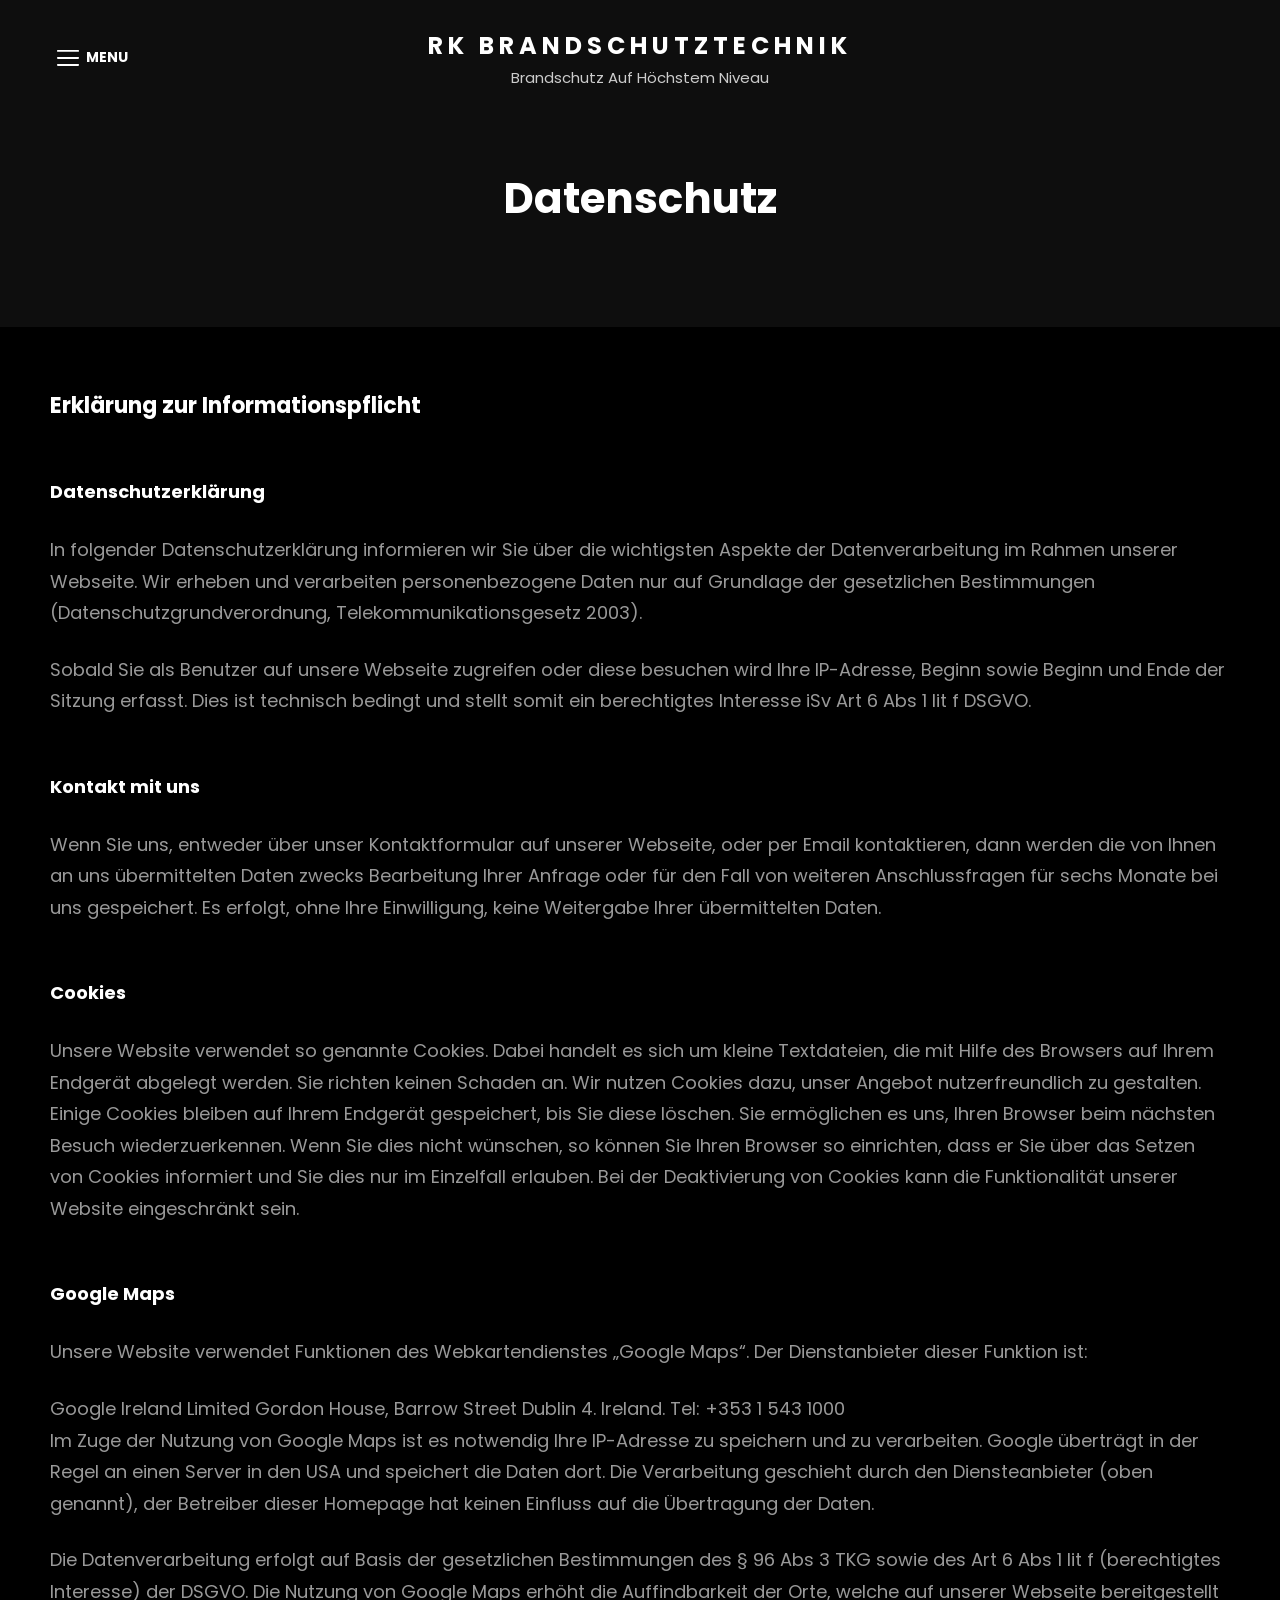
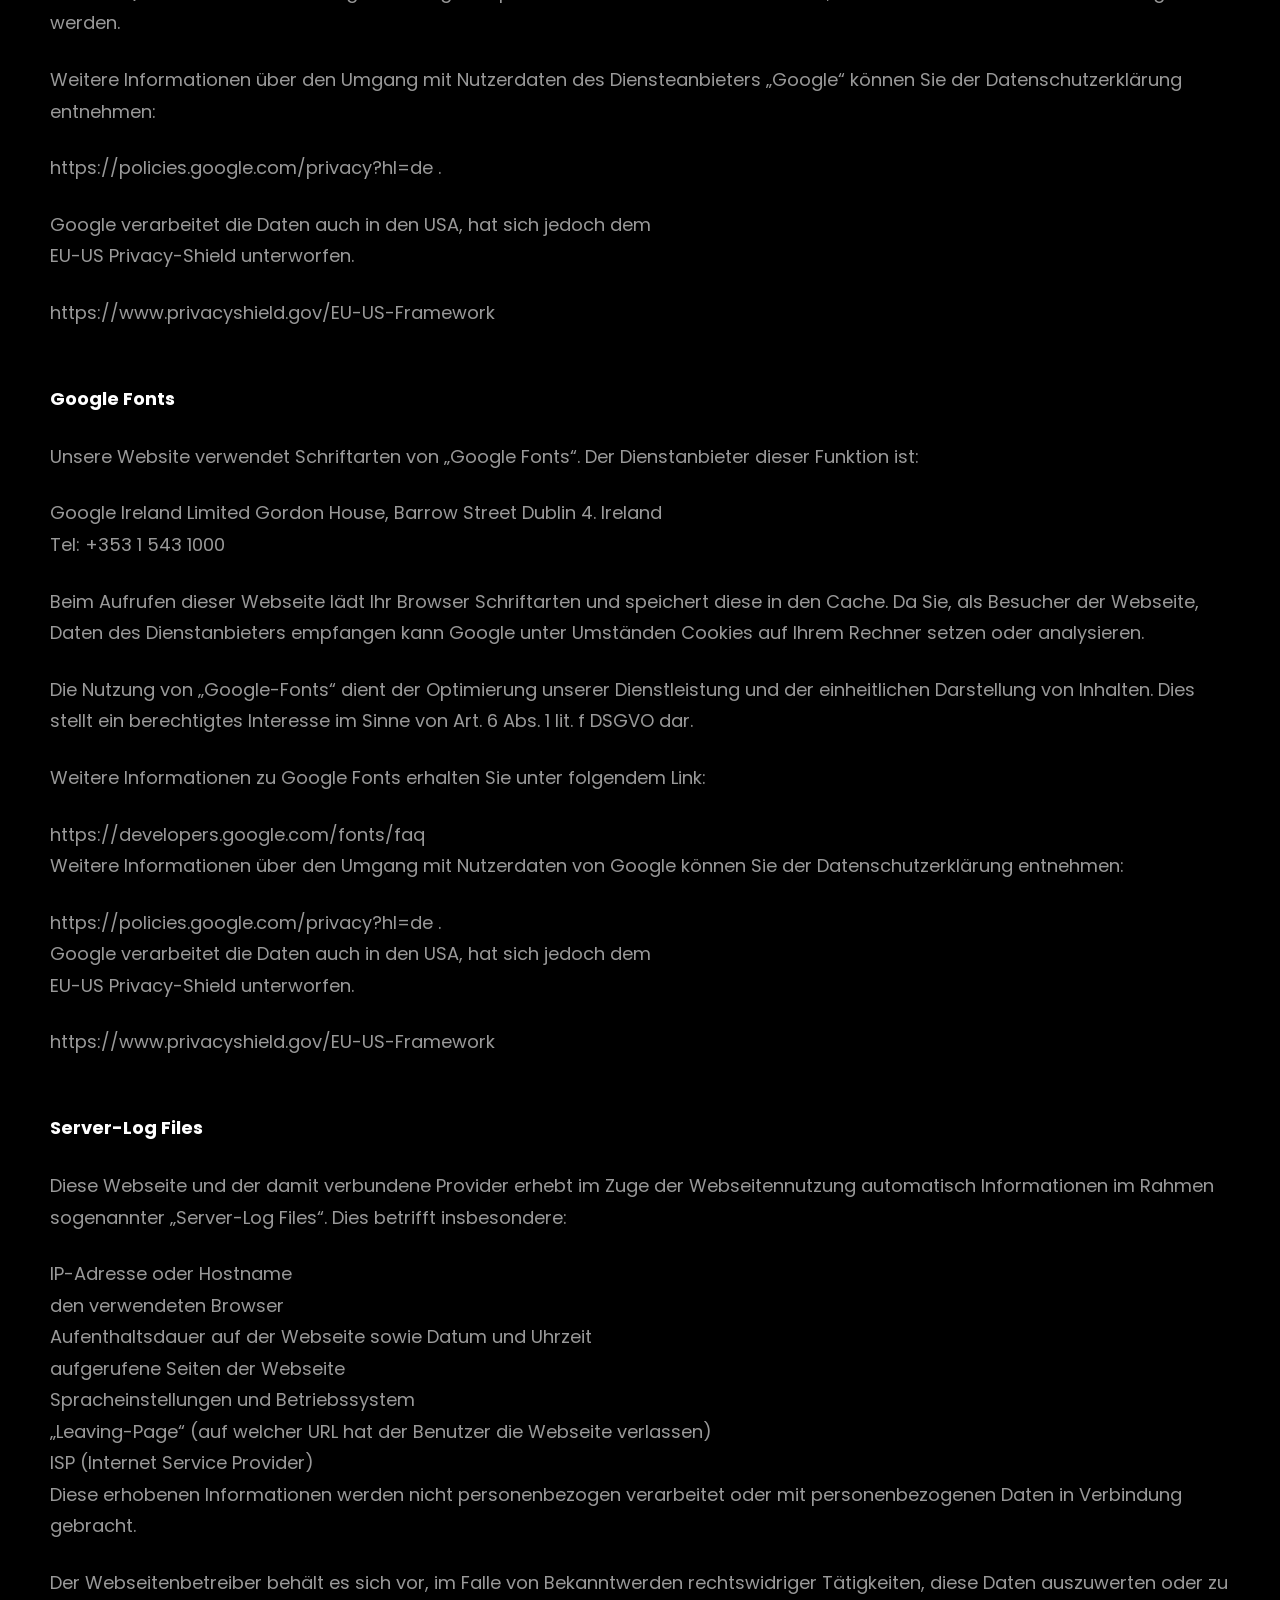
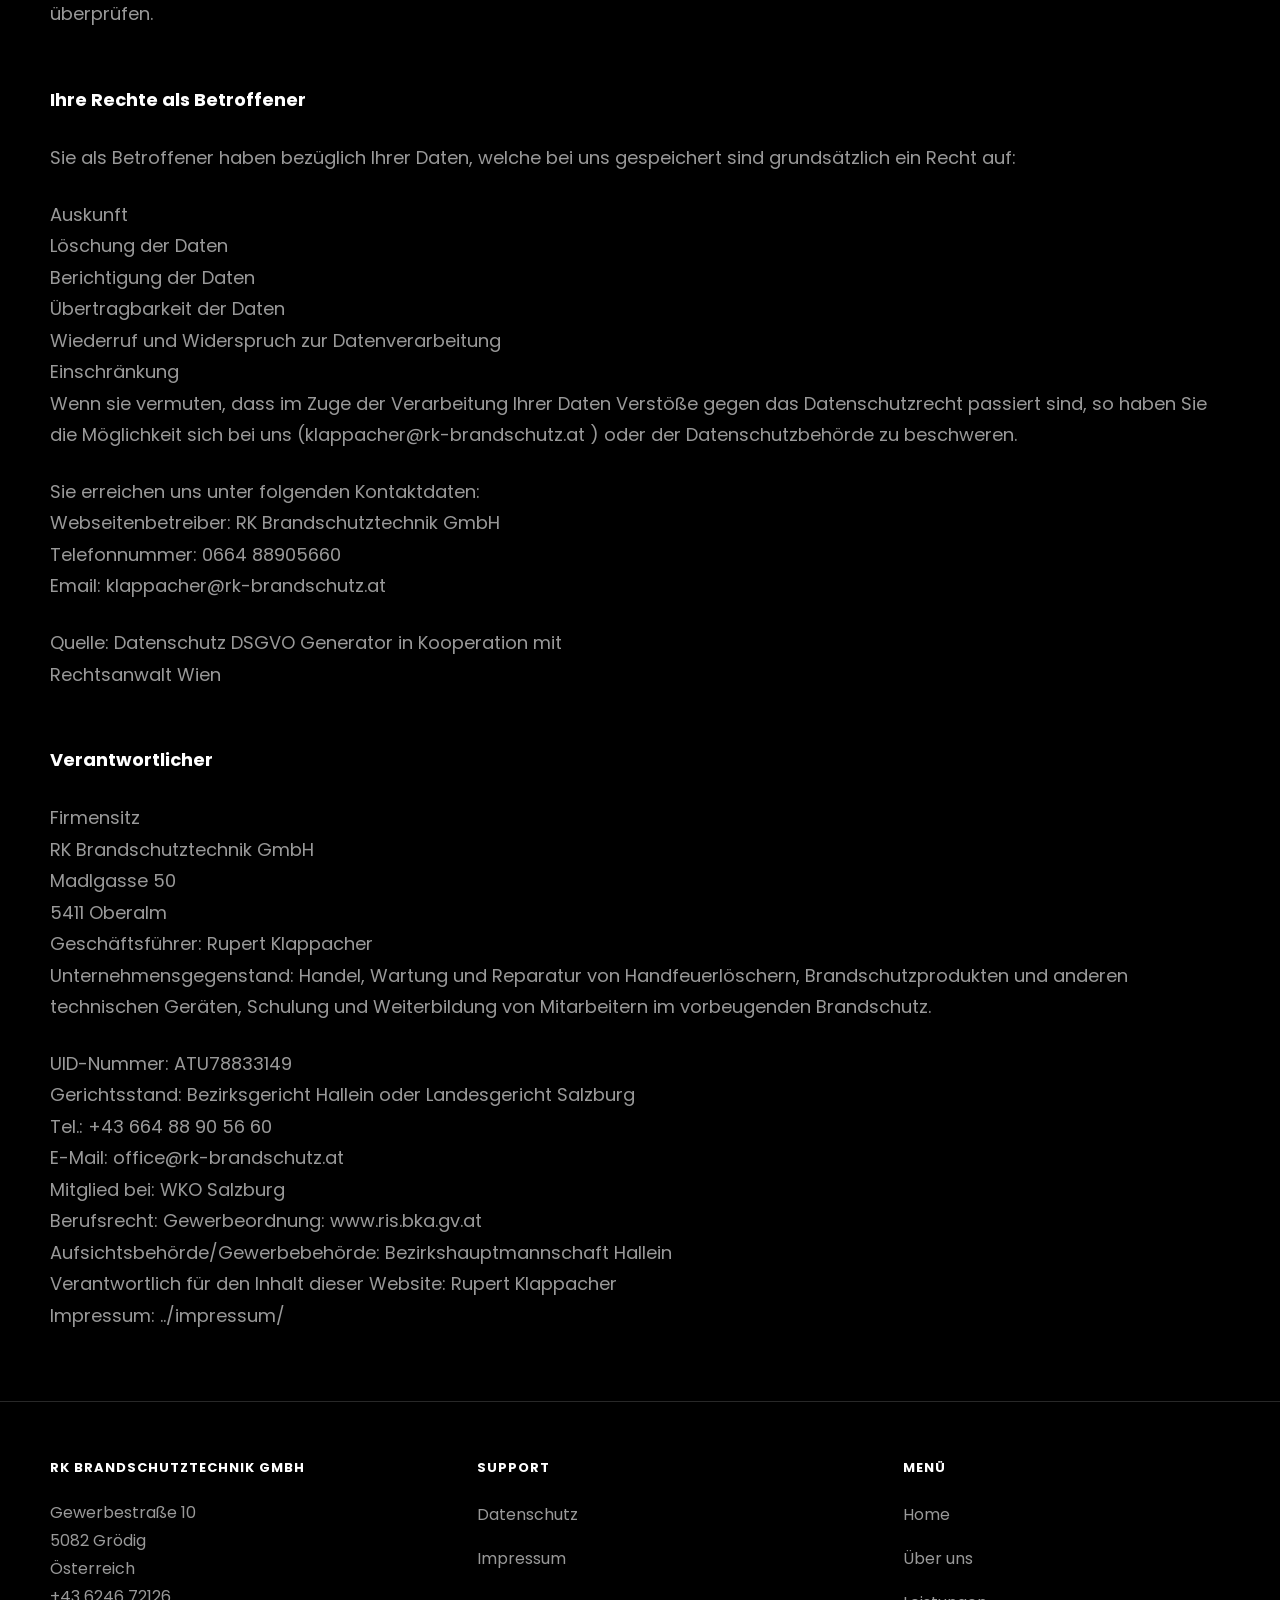
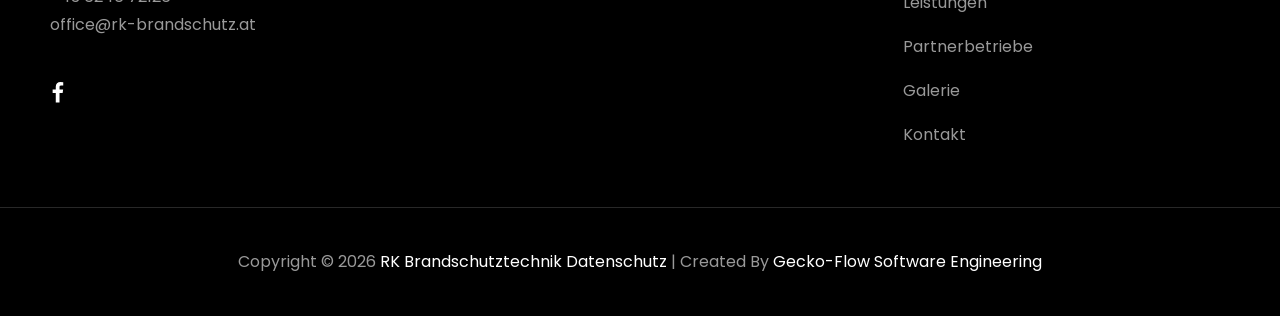
==== datenschutz/index.html @ fc8a51b3 "Statische Version der Website rk-brandschutz.at Ersetzt die WordPress-Seite durch statisches HTML mi" ====
<!doctype html>
<html lang="de">
<head>
	<meta charset="UTF-8">
	<meta name="viewport" content="width=device-width, initial-scale=1">
	<title>Datenschutz &#8211; RK Brandschutztechnik</title>
	<meta name="robots" content="max-image-preview:large">
	<link rel="canonical" href="https://www.rk-brandschutz.at/datenschutz/">
	<link rel="stylesheet" href="../assets/css/wp-core.css">
	<link rel="stylesheet" href="../assets/css/dashicons.min.css">
	<link rel="stylesheet" href="../assets/css/scroll-to-top.css">
	<link rel="stylesheet" href="../assets/css/fonts.css">
	<link rel="stylesheet" href="../assets/css/style.css">
	<link rel="stylesheet" href="../assets/css/blocks.css">
	<link rel="stylesheet" href="../assets/css/theme-custom.css">
	<script src="../assets/js/jquery.min.js"></script>
	<script src="../assets/js/jquery-migrate.min.js"></script>
	<script src="../assets/js/config.js"></script>
	<script src="../assets/js/scroll-to-top.js"></script>
</head>

<body class="privacy-policy wp-singular page-template-default page page-id-76 wp-embed-responsive wp-theme-scapeshot-pro group-blog fluid-layout navigation-full-screen no-sidebar full-width-layout excerpt color-scheme-default has-header-media absolute-header has-header-text has-social-floating">



	<div id="page" class="site">
		<a class="skip-link screen-reader-text" href="#content">Skip to content</a>

		<header id="masthead" class="site-header">
			<div class="site-header-main">

				<div class="header-blank"></div>
				<div class="wrapper">


<div class="site-branding">

	<div class="site-identity">
		<p class="site-title"><a href="../" rel="home">RK Brandschutztechnik</a></p>

					<p class="site-description">Brandschutz auf höchstem Niveau</p>
			</div><!-- .site-branding-text-->
</div><!-- .site-branding -->

					<div id="fullscreen-site-header-menu" class="fullscreen-site-header-menu">
	<div class="fullscreen-menu-wrapper">
		<div class="fullscreen-menu-toggle-wrapper">
			<button id="fullscreen-menu-toggle"  class="fullscreen-menu-toggle" aria-controls="fullscreen-menu" aria-expanded="false"><svg class="icon icon-menu" aria-hidden="true" role="img"> <use href="#icon-menu" xlink:href="#icon-menu"></use> </svg><svg class="icon icon-cancel" aria-hidden="true" role="img"> <use href="#icon-cancel" xlink:href="#icon-cancel"></use> </svg><span class="menu-label">Menu</span></button>
		</div><!-- .menu-toggle-wrapper -->

		<div class="fullscreen-menu-inside-wrapper">

<div class="site-branding">

	<div class="site-identity">
		<p class="site-title"><a href="../" rel="home">RK Brandschutztechnik</a></p>

					<p class="site-description">Brandschutz auf höchstem Niveau</p>
			</div><!-- .site-branding-text-->
</div><!-- .site-branding -->

			<div class="fullscreen-menu-inside-container">

								<div id="fullscreen-menu-left-wrap" class="menu-wrapper">
											<nav id="site-navigation" class="main-navigation" role="navigation" aria-label="Primary Menu">
							<ul id="primary-menu" class="menu nav-menu"><li id="menu-item-21" class="menu-item menu-item-type-post_type menu-item-object-page menu-item-21"><a href="../home/">Home</a></li>
<li id="menu-item-73" class="menu-item menu-item-type-post_type menu-item-object-page menu-item-73"><a href="../ueber-uns/">Über uns</a></li>
<li id="menu-item-63" class="menu-item menu-item-type-post_type menu-item-object-page menu-item-63"><a href="../leistungen/">Leistungen</a></li>
<li id="menu-item-148" class="menu-item menu-item-type-post_type menu-item-object-page menu-item-148"><a href="../partnerbetriebe/">Partnerbetriebe</a></li>
<li id="menu-item-16369" class="menu-item menu-item-type-post_type menu-item-object-page menu-item-16369"><a href="../gallery/">Galerie</a></li>
<li id="menu-item-72" class="menu-item menu-item-type-post_type menu-item-object-page menu-item-72"><a href="../kontakt/">Kontakt</a></li>
</ul>						</nav><!-- .main-navigation -->
									</div><!-- #fullscreen-menu-left-wrap -->

								<div id="fullscreen-menu-right-wrap">

										<div id="social-menu-wrapper" class="menu-wrapper">
						<nav class="social-navigation" role="navigation" aria-label="Social Menu">
	<div class="menu-social-container"><ul id="menu-social" class="social-links-menu"><li id="menu-item-5464" class="menu-item menu-item-type-custom menu-item-object-custom menu-item-5464"><a target="_blank" href="https://www.facebook.com/profile.php?id=100063628864035"><span class="screen-reader-text">facebook</span><svg class="icon icon-facebook" aria-hidden="true" role="img"> <use href="#icon-facebook" xlink:href="#icon-facebook"></use> </svg></a></li>
</ul></div></nav><!-- .social-navigation -->
					</div><!-- .menu-wrapper -->

										<div class="full-screen-text-wrapper">
													<h2>RK Brandschutztechnik GmbH</h2>

													<p>Gewerbestraße 10<br />
5082 Grödig<br />
Österreich</p>
											</div><!-- .full-screen-text-wrapper -->
									</div><!-- #fullscreen-menu-right-wrap -->
							</div><!-- .fullscreen-menu-inside-container -->
		</div><!-- .fullscreen-menu-inside-wrapper -->
	</div><!-- .fullscreen-menu-wrapper -->
</div><!-- .fullscreen-site-header-menu -->


<div class="site-branding">

	<div class="site-identity">
					<p class="site-title"><a href="../" rel="home">RK Brandschutztechnik</a></p>
					<p class="site-description">Brandschutz auf höchstem Niveau</p>
			</div><!-- .site-branding-text-->
</div><!-- .site-branding -->

											<div class="header-right-wrapper"></div><!-- .header-right-wrapper -->
										</div><!-- .wrapper -->
			</div><!-- .site-header-main -->
		</header><!-- #masthead -->

			<div id="floating-social" class="floating-social">
		<nav class="social-navigation" role="navigation" aria-label="Social Menu">
			<div class="menu-social-container"><ul id="menu-social-1" class="social-links-menu"><li class="menu-item menu-item-type-custom menu-item-object-custom menu-item-5464"><a target="_blank" href="https://www.facebook.com/profile.php?id=100063628864035"><span class="screen-reader-text">facebook</span><svg class="icon icon-facebook" aria-hidden="true" role="img"> <use href="#icon-facebook" xlink:href="#icon-facebook"></use> </svg></a></li>
</ul></div>		</nav><!-- .social-navigation -->
	</div><!--  .floating-social  -->

		<div class="custom-header header-media">
	<div class="wrapper">
		<div class="custom-header-media">
			<div id="wp-custom-header" class="wp-custom-header"></div>						<div class="custom-header-content sections header-media-section ">
			<div class="custom-header-content-wrapper">

				<div class="entry-header"><h1 class="entry-title">Datenschutz</h1></div>

							</div><!-- .custom-header-content-wrapper -->
		</div><!-- .custom-header-content -->

								<div class="scroll-down">
						<span>Scroll</span>
						<svg class="icon icon-angle-down" aria-hidden="true" role="img"> <use href="#icon-angle-down" xlink:href="#icon-angle-down"></use> </svg>					</div><!-- .scroll-down -->

		</div>
	</div><!-- .wrapper -->
	<div class="custom-header-overlay"></div><!-- .custom-header-overlay -->
</div><!-- .custom-header -->






					<div id="content" class="site-content no-section-heading">
				<div class="wrapper">

	<div id="primary" class="content-area">
		<main id="main" class="site-main">

<article id="post-76" class="post-76 page type-page status-publish hentry">
		<!-- Page/Post Single Image Disabled or No Image set in Post Thumbnail -->
	<div class="entry-content">

		<h5>Erklärung zur Informationspflicht</h5>
<h6>Datenschutzerklärung</h6>
<p>In folgender Datenschutzerklärung informieren wir Sie über die wichtigsten Aspekte der Datenverarbeitung im Rahmen unserer Webseite. Wir erheben und verarbeiten personenbezogene Daten nur auf Grundlage der gesetzlichen Bestimmungen (Datenschutzgrundverordnung, Telekommunikationsgesetz 2003).</p>
<p>Sobald Sie als Benutzer auf unsere Webseite zugreifen oder diese besuchen wird Ihre IP-Adresse, Beginn sowie Beginn und Ende der Sitzung erfasst. Dies ist technisch bedingt und stellt somit ein berechtigtes Interesse iSv Art 6 Abs 1 lit f DSGVO.</p>
<h6>Kontakt mit uns</h6>
<p>Wenn Sie uns, entweder über unser Kontaktformular auf unserer Webseite, oder per Email kontaktieren, dann werden die von Ihnen an uns übermittelten Daten zwecks Bearbeitung Ihrer Anfrage oder für den Fall von weiteren Anschlussfragen für sechs Monate bei uns gespeichert. Es erfolgt, ohne Ihre Einwilligung, keine Weitergabe Ihrer übermittelten Daten.</p>
<h6>Cookies</h6>
<p>Unsere Website verwendet so genannte Cookies. Dabei handelt es sich um kleine Textdateien, die mit Hilfe des Browsers auf Ihrem Endgerät abgelegt werden. Sie richten keinen Schaden an. Wir nutzen Cookies dazu, unser Angebot nutzerfreundlich zu gestalten. Einige Cookies bleiben auf Ihrem Endgerät gespeichert, bis Sie diese löschen. Sie ermöglichen es uns, Ihren Browser beim nächsten Besuch wiederzuerkennen. Wenn Sie dies nicht wünschen, so können Sie Ihren Browser so einrichten, dass er Sie über das Setzen von Cookies informiert und Sie dies nur im Einzelfall erlauben. Bei der Deaktivierung von Cookies kann die Funktionalität unserer Website eingeschränkt sein.</p>
<h6>Google Maps</h6>
<p>Unsere Website verwendet Funktionen des Webkartendienstes „Google Maps“. Der Dienstanbieter dieser Funktion ist:</p>
<p>Google Ireland Limited Gordon House, Barrow Street Dublin 4. Ireland. Tel: +353 1 543 1000<br />
Im Zuge der Nutzung von Google Maps ist es notwendig Ihre IP-Adresse zu speichern und zu verarbeiten. Google überträgt in der Regel an einen Server in den USA und speichert die Daten dort. Die Verarbeitung geschieht durch den Diensteanbieter (oben genannt), der Betreiber dieser Homepage hat keinen Einfluss auf die Übertragung der Daten.</p>
<p>Die Datenverarbeitung erfolgt auf Basis der gesetzlichen Bestimmungen des § 96 Abs 3 TKG sowie des Art 6 Abs 1 lit f (berechtigtes Interesse) der DSGVO. Die Nutzung von Google Maps erhöht die Auffindbarkeit der Orte, welche auf unserer Webseite bereitgestellt werden.</p>
<p>Weitere Informationen über den Umgang mit Nutzerdaten des Diensteanbieters „Google“ können Sie der Datenschutzerklärung entnehmen:</p>
<p>https://policies.google.com/privacy?hl=de .</p>
<p>Google verarbeitet die Daten auch in den USA, hat sich jedoch dem<br />
EU-US Privacy-Shield unterworfen.</p>
<p>https://www.privacyshield.gov/EU-US-Framework</p>
<h6>Google Fonts</h6>
<p>Unsere Website verwendet Schriftarten von „Google Fonts“. Der Dienstanbieter dieser Funktion ist:</p>
<p>Google Ireland Limited Gordon House, Barrow Street Dublin 4. Ireland<br />
Tel: +353 1 543 1000</p>
<p>Beim Aufrufen dieser Webseite lädt Ihr Browser Schriftarten und speichert diese in den Cache. Da Sie, als Besucher der Webseite, Daten des Dienstanbieters empfangen kann Google unter Umständen Cookies auf Ihrem Rechner setzen oder analysieren.</p>
<p>Die Nutzung von „Google-Fonts“ dient der Optimierung unserer Dienstleistung und der einheitlichen Darstellung von Inhalten. Dies stellt ein berechtigtes Interesse im Sinne von Art. 6 Abs. 1 lit. f DSGVO dar.</p>
<p>Weitere Informationen zu Google Fonts erhalten Sie unter folgendem Link:</p>
<p>https://developers.google.com/fonts/faq<br />
Weitere Informationen über den Umgang mit Nutzerdaten von Google können Sie der Datenschutzerklärung entnehmen:</p>
<p>https://policies.google.com/privacy?hl=de .<br />
Google verarbeitet die Daten auch in den USA, hat sich jedoch dem<br />
EU-US Privacy-Shield unterworfen.</p>
<p>https://www.privacyshield.gov/EU-US-Framework</p>
<h6>Server-Log Files</h6>
<p>Diese Webseite und der damit verbundene Provider erhebt im Zuge der Webseitennutzung automatisch Informationen im Rahmen sogenannter „Server-Log Files“. Dies betrifft insbesondere:</p>
<p>IP-Adresse oder Hostname<br />
den verwendeten Browser<br />
Aufenthaltsdauer auf der Webseite sowie Datum und Uhrzeit<br />
aufgerufene Seiten der Webseite<br />
Spracheinstellungen und Betriebssystem<br />
„Leaving-Page“ (auf welcher URL hat der Benutzer die Webseite verlassen)<br />
ISP (Internet Service Provider)<br />
Diese erhobenen Informationen werden nicht personenbezogen verarbeitet oder mit personenbezogenen Daten in Verbindung gebracht.</p>
<p>Der Webseitenbetreiber behält es sich vor, im Falle von Bekanntwerden rechtswidriger Tätigkeiten, diese Daten auszuwerten oder zu überprüfen.</p>
<h6>Ihre Rechte als Betroffener</h6>
<p>Sie als Betroffener haben bezüglich Ihrer Daten, welche bei uns gespeichert sind grundsätzlich ein Recht auf:</p>
<p>Auskunft<br />
Löschung der Daten<br />
Berichtigung der Daten<br />
Übertragbarkeit der Daten<br />
Wiederruf und Widerspruch zur Datenverarbeitung<br />
Einschränkung<br />
Wenn sie vermuten, dass im Zuge der Verarbeitung Ihrer Daten Verstöße gegen das Datenschutzrecht passiert sind, so haben Sie die Möglichkeit sich bei uns (klappacher@rk-brandschutz.at ) oder der Datenschutzbehörde zu beschweren.</p>
<p>Sie erreichen uns unter folgenden Kontaktdaten:<br />
Webseitenbetreiber: RK Brandschutztechnik GmbH<br />
Telefonnummer: 0664 88905660<br />
Email: klappacher@rk-brandschutz.at</p>
<p>Quelle: Datenschutz DSGVO Generator in Kooperation mit<br />
Rechtsanwalt Wien</p>
<h6>Verantwortlicher</h6>
<p>Firmensitz<br />
RK Brandschutztechnik GmbH<br />
Madlgasse 50<br />
5411 Oberalm<br />
Geschäftsführer: Rupert Klappacher<br />
Unternehmensgegenstand: Handel, Wartung und Reparatur von Handfeuerlöschern, Brandschutzprodukten und anderen technischen Geräten, Schulung und Weiterbildung von Mitarbeitern im vorbeugenden Brandschutz.</p>
<p>UID-Nummer: ATU78833149<br />
Gerichtsstand: Bezirksgericht Hallein oder Landesgericht Salzburg<br />
Tel.: +43 664 88 90 56 60<br />
E-Mail: office@rk-brandschutz.at<br />
Mitglied bei: WKO Salzburg<br />
Berufsrecht: Gewerbeordnung: www.ris.bka.gv.at<br />
Aufsichtsbehörde/Gewerbebehörde: Bezirkshauptmannschaft Hallein<br />
Verantwortlich für den Inhalt dieser Website: Rupert Klappacher<br />
Impressum: ../impressum/</p>
	</div><!-- .entry-content -->

	</article><!-- #post-76 -->
		</main><!-- #main -->
	</div><!-- #primary -->

			</div><!-- .wrapper -->
	</div><!-- #content -->







	<footer id="colophon" class="site-footer">



<aside class="widget-area footer-widget-area three" role="complementary">
	<div class="wrapper">
					<div class="widget-column footer-widget-1">
				<section id="custom_html-1" class="widget_text widget widget_custom_html"><h2 class="widget-title">RK Brandschutztechnik GmbH</h2><div class="textwidget custom-html-widget"><p>
Gewerbestraße 10 <br>
5082 Grödig <br>
Österreich <br>
+43 6246 72126 <br>
office@rk-brandschutz.at
</p></div></section><section id="ct-social-1" class="widget ct-social-widget ctsocialwidget social-navigation"><div class="menu-social-container"><ul id="menu-social-2" class="social-links-menu"><li class="menu-item menu-item-type-custom menu-item-object-custom menu-item-5464"><a target="_blank" href="https://www.facebook.com/profile.php?id=100063628864035"><span class="screen-reader-text">facebook</span><svg class="icon icon-facebook" aria-hidden="true" role="img"> <use href="#icon-facebook" xlink:href="#icon-facebook"></use> </svg></a></li>
</ul></div></section>			</div><!-- .widget-area -->

					<div class="widget-column footer-widget-2">
				<section id="nav_menu-1" class="widget widget_nav_menu"><h2 class="widget-title">Support</h2><div class="menu-secondary-menu-container"><ul id="menu-secondary-menu" class="menu"><li id="menu-item-16472" class="menu-item menu-item-type-post_type menu-item-object-page menu-item-privacy-policy current-menu-item page_item page-item-76 current_page_item menu-item-16472"><a rel="privacy-policy" href="./" aria-current="page">Datenschutz</a></li>
<li id="menu-item-16473" class="menu-item menu-item-type-post_type menu-item-object-page menu-item-16473"><a href="../impressum/">Impressum</a></li>
</ul></div></section>			</div><!-- .widget-area -->

					<div class="widget-column footer-widget-3">
				<section id="nav_menu-2" class="widget widget_nav_menu"><h2 class="widget-title">Menü</h2><div class="menu-footer-navigation-container"><ul id="menu-footer-navigation" class="menu"><li id="menu-item-16476" class="menu-item menu-item-type-post_type menu-item-object-page menu-item-16476"><a href="../home/">Home</a></li>
<li id="menu-item-16478" class="menu-item menu-item-type-post_type menu-item-object-page menu-item-16478"><a href="../ueber-uns/">Über uns</a></li>
<li id="menu-item-16477" class="menu-item menu-item-type-post_type menu-item-object-page menu-item-16477"><a href="../leistungen/">Leistungen</a></li>
<li id="menu-item-16837" class="menu-item menu-item-type-post_type menu-item-object-page menu-item-16837"><a href="../partnerbetriebe/">Partnerbetriebe</a></li>
<li id="menu-item-16838" class="menu-item menu-item-type-post_type menu-item-object-page menu-item-16838"><a href="../gallery/">Galerie</a></li>
<li id="menu-item-16839" class="menu-item menu-item-type-post_type menu-item-object-page menu-item-16839"><a href="../kontakt/">Kontakt</a></li>
</ul></div></section>			</div><!-- .widget-area -->



	</div><!-- .footer-widgets-wrapper -->
</aside><!-- .footer-widgets -->


		<div id="site-generator" class="one">



<div class="site-info">Copyright © <span class="js-current-year">2026</span> <a href="../">RK Brandschutztechnik</a> <a class="privacy-policy-link" href="./" rel="privacy-policy">Datenschutz</a><span class="sep"> | </span>Created by <a target="_blank" href="https://www.gecko-flow.at">gecko-flow software engineering</a></div><!-- .site-info -->		</div><!-- #site-generator -->
	</footer><!-- #colophon -->


</div><!-- #page -->

<span id="cwt_to_top_scrollup" class="dashicons dashicons-arrow-up-alt2"><span class="screen-reader-text">Scroll Up</span></span><script src="../assets/js/skip-link-focus-fix.min.js"></script>
<script src="../assets/js/functions.min.js"></script>
<svg style="position: absolute; width: 0; height: 0; overflow: hidden;" version="1.1" xmlns="http://www.w3.org/2000/svg" xmlns:xlink="http://www.w3.org/1999/xlink">
<defs>
<symbol id="icon-behance" viewBox="0 0 37 32">
<path class="path1" d="M33 6.054h-9.125v2.214h9.125v-2.214zM28.5 13.661q-1.607 0-2.607 0.938t-1.107 2.545h7.286q-0.321-3.482-3.571-3.482zM28.786 24.107q1.125 0 2.179-0.571t1.357-1.554h3.946q-1.786 5.482-7.625 5.482-3.821 0-6.080-2.357t-2.259-6.196q0-3.714 2.33-6.17t6.009-2.455q2.464 0 4.295 1.214t2.732 3.196 0.902 4.429q0 0.304-0.036 0.839h-11.75q0 1.982 1.027 3.063t2.973 1.080zM4.946 23.214h5.286q3.661 0 3.661-2.982 0-3.214-3.554-3.214h-5.393v6.196zM4.946 13.625h5.018q1.393 0 2.205-0.652t0.813-2.027q0-2.571-3.393-2.571h-4.643v5.25zM0 4.536h10.607q1.554 0 2.768 0.25t2.259 0.848 1.607 1.723 0.563 2.75q0 3.232-3.071 4.696 2.036 0.571 3.071 2.054t1.036 3.643q0 1.339-0.438 2.438t-1.179 1.848-1.759 1.268-2.161 0.75-2.393 0.232h-10.911v-22.5z"></path>
</symbol>

<symbol id="icon-deviantart" viewBox="0 0 18 32">
<path class="path1" d="M18.286 5.411l-5.411 10.393 0.429 0.554h4.982v7.411h-9.054l-0.786 0.536-2.536 4.875-0.536 0.536h-5.375v-5.411l5.411-10.411-0.429-0.536h-4.982v-7.411h9.054l0.786-0.536 2.536-4.875 0.536-0.536h5.375v5.411z"></path>
</symbol>

<symbol id="icon-discord" viewBox="0 0 640 512">
<path d="M524.531,69.836a1.5,1.5,0,0,0-.764-.7A485.065,485.065,0,0,0,404.081,32.03a1.816,1.816,0,0,0-1.923.91,337.461,337.461,0,0,0-14.9,30.6,447.848,447.848,0,0,0-134.426,0,309.541,309.541,0,0,0-15.135-30.6,1.89,1.89,0,0,0-1.924-.91A483.689,483.689,0,0,0,116.085,69.137a1.712,1.712,0,0,0-.788.676C39.068,183.651,18.186,294.69,28.43,404.354a2.016,2.016,0,0,0,.765,1.375A487.666,487.666,0,0,0,176.02,479.918a1.9,1.9,0,0,0,2.063-.676A348.2,348.2,0,0,0,208.12,430.4a1.86,1.86,0,0,0-1.019-2.588,321.173,321.173,0,0,1-45.868-21.853,1.885,1.885,0,0,1-.185-3.126c3.082-2.309,6.166-4.711,9.109-7.137a1.819,1.819,0,0,1,1.9-.256c96.229,43.917,200.41,43.917,295.5,0a1.812,1.812,0,0,1,1.924.233c2.944,2.426,6.027,4.851,9.132,7.16a1.884,1.884,0,0,1-.162,3.126,301.407,301.407,0,0,1-45.89,21.83,1.875,1.875,0,0,0-1,2.611,391.055,391.055,0,0,0,30.014,48.815,1.864,1.864,0,0,0,2.063.7A486.048,486.048,0,0,0,610.7,405.729a1.882,1.882,0,0,0,.765-1.352C623.729,277.594,590.933,167.465,524.531,69.836ZM222.491,337.58c-28.972,0-52.844-26.587-52.844-59.239S193.056,219.1,222.491,219.1c29.665,0,53.306,26.82,52.843,59.239C275.334,310.993,251.924,337.58,222.491,337.58Zm195.38,0c-28.971,0-52.843-26.587-52.843-59.239S388.437,219.1,417.871,219.1c29.667,0,53.307,26.82,52.844,59.239C470.715,310.993,447.538,337.58,417.871,337.58Z"/></symbol>

<symbol id="icon-medium" viewBox="0 0 32 32">
<path class="path1" d="M10.661 7.518v20.946q0 0.446-0.223 0.759t-0.652 0.313q-0.304 0-0.589-0.143l-8.304-4.161q-0.375-0.179-0.634-0.598t-0.259-0.83v-20.357q0-0.357 0.179-0.607t0.518-0.25q0.25 0 0.786 0.268l9.125 4.571q0.054 0.054 0.054 0.089zM11.804 9.321l9.536 15.464-9.536-4.75v-10.714zM32 9.643v18.821q0 0.446-0.25 0.723t-0.679 0.277-0.839-0.232l-7.875-3.929zM31.946 7.5q0 0.054-4.58 7.491t-5.366 8.705l-6.964-11.321 5.786-9.411q0.304-0.5 0.929-0.5 0.25 0 0.464 0.107l9.661 4.821q0.071 0.036 0.071 0.107z"></path>
</symbol>

<symbol id="icon-slideshare" viewBox="0 0 32 32">
<path class="path1" d="M15.589 13.214q0 1.482-1.134 2.545t-2.723 1.063-2.723-1.063-1.134-2.545q0-1.5 1.134-2.554t2.723-1.054 2.723 1.054 1.134 2.554zM24.554 13.214q0 1.482-1.125 2.545t-2.732 1.063q-1.589 0-2.723-1.063t-1.134-2.545q0-1.5 1.134-2.554t2.723-1.054q1.607 0 2.732 1.054t1.125 2.554zM28.571 16.429v-11.911q0-1.554-0.571-2.205t-1.982-0.652h-19.857q-1.482 0-2.009 0.607t-0.527 2.25v12.018q0.768 0.411 1.58 0.714t1.446 0.5 1.446 0.33 1.268 0.196 1.25 0.071 1.045 0.009 1.009-0.036 0.795-0.036q1.214-0.018 1.696 0.482 0.107 0.107 0.179 0.161 0.464 0.446 1.089 0.911 0.125-1.625 2.107-1.554 0.089 0 0.652 0.027t0.768 0.036 0.813 0.018 0.946-0.018 0.973-0.080 1.089-0.152 1.107-0.241 1.196-0.348 1.205-0.482 1.286-0.616zM31.482 16.339q-2.161 2.661-6.643 4.5 1.5 5.089-0.411 8.304-1.179 2.018-3.268 2.643-1.857 0.571-3.25-0.268-1.536-0.911-1.464-2.929l-0.018-5.821v-0.018q-0.143-0.036-0.438-0.107t-0.42-0.089l-0.018 6.036q0.071 2.036-1.482 2.929-1.411 0.839-3.268 0.268-2.089-0.643-3.25-2.679-1.875-3.214-0.393-8.268-4.482-1.839-6.643-4.5-0.446-0.661-0.071-1.125t1.071 0.018q0.054 0.036 0.196 0.125t0.196 0.143v-12.393q0-1.286 0.839-2.196t2.036-0.911h22.446q1.196 0 2.036 0.911t0.839 2.196v12.393l0.375-0.268q0.696-0.482 1.071-0.018t-0.071 1.125z"></path>
</symbol>

<symbol id="icon-snapchat-ghost" viewBox="0 0 30 32">
<path class="path1" d="M15.143 2.286q2.393-0.018 4.295 1.223t2.92 3.438q0.482 1.036 0.482 3.196 0 0.839-0.161 3.411 0.25 0.125 0.5 0.125 0.321 0 0.911-0.241t0.911-0.241q0.518 0 1 0.321t0.482 0.821q0 0.571-0.563 0.964t-1.232 0.563-1.232 0.518-0.563 0.848q0 0.268 0.214 0.768 0.661 1.464 1.83 2.679t2.58 1.804q0.5 0.214 1.429 0.411 0.5 0.107 0.5 0.625 0 1.25-3.911 1.839-0.125 0.196-0.196 0.696t-0.25 0.83-0.589 0.33q-0.357 0-1.107-0.116t-1.143-0.116q-0.661 0-1.107 0.089-0.571 0.089-1.125 0.402t-1.036 0.679-1.036 0.723-1.357 0.598-1.768 0.241q-0.929 0-1.723-0.241t-1.339-0.598-1.027-0.723-1.036-0.679-1.107-0.402q-0.464-0.089-1.125-0.089-0.429 0-1.17 0.134t-1.045 0.134q-0.446 0-0.625-0.33t-0.25-0.848-0.196-0.714q-3.911-0.589-3.911-1.839 0-0.518 0.5-0.625 0.929-0.196 1.429-0.411 1.393-0.571 2.58-1.804t1.83-2.679q0.214-0.5 0.214-0.768 0-0.5-0.563-0.848t-1.241-0.527-1.241-0.563-0.563-0.938q0-0.482 0.464-0.813t0.982-0.33q0.268 0 0.857 0.232t0.946 0.232q0.321 0 0.571-0.125-0.161-2.536-0.161-3.393 0-2.179 0.482-3.214 1.143-2.446 3.071-3.536t4.714-1.125z"></path>
</symbol>

<symbol id="icon-yelp" viewBox="0 0 27 32">
<path class="path1" d="M13.804 23.554v2.268q-0.018 5.214-0.107 5.446-0.214 0.571-0.911 0.714-0.964 0.161-3.241-0.679t-2.902-1.589q-0.232-0.268-0.304-0.643-0.018-0.214 0.071-0.464 0.071-0.179 0.607-0.839t3.232-3.857q0.018 0 1.071-1.25 0.268-0.339 0.705-0.438t0.884 0.063q0.429 0.179 0.67 0.518t0.223 0.75zM11.143 19.071q-0.054 0.982-0.929 1.25l-2.143 0.696q-4.911 1.571-5.214 1.571-0.625-0.036-0.964-0.643-0.214-0.446-0.304-1.339-0.143-1.357 0.018-2.973t0.536-2.223 1-0.571q0.232 0 3.607 1.375 1.25 0.518 2.054 0.839l1.5 0.607q0.411 0.161 0.634 0.545t0.205 0.866zM25.893 24.375q-0.125 0.964-1.634 2.875t-2.42 2.268q-0.661 0.25-1.125-0.125-0.25-0.179-3.286-5.125l-0.839-1.375q-0.25-0.375-0.205-0.821t0.348-0.821q0.625-0.768 1.482-0.464 0.018 0.018 2.125 0.714 3.625 1.179 4.321 1.42t0.839 0.366q0.5 0.393 0.393 1.089zM13.893 13.089q0.089 1.821-0.964 2.179-1.036 0.304-2.036-1.268l-6.75-10.679q-0.143-0.625 0.339-1.107 0.732-0.768 3.705-1.598t4.009-0.563q0.714 0.179 0.875 0.804 0.054 0.321 0.393 5.455t0.429 6.777zM25.714 15.018q0.054 0.696-0.464 1.054-0.268 0.179-5.875 1.536-1.196 0.268-1.625 0.411l0.018-0.036q-0.411 0.107-0.821-0.071t-0.661-0.571q-0.536-0.839 0-1.554 0.018-0.018 1.339-1.821 2.232-3.054 2.679-3.643t0.607-0.696q0.5-0.339 1.161-0.036 0.857 0.411 2.196 2.384t1.446 2.991v0.054z"></path>
</symbol>

<symbol id="icon-vine" viewBox="0 0 27 32">
<path class="path1" d="M26.732 14.768v3.536q-1.804 0.411-3.536 0.411-1.161 2.429-2.955 4.839t-3.241 3.848-2.286 1.902q-1.429 0.804-2.893-0.054-0.5-0.304-1.080-0.777t-1.518-1.491-1.83-2.295-1.92-3.286-1.884-4.357-1.634-5.616-1.259-6.964h5.054q0.464 3.893 1.25 7.116t1.866 5.661 2.17 4.205 2.5 3.482q3.018-3.018 5.125-7.25-2.536-1.286-3.982-3.929t-1.446-5.946q0-3.429 1.857-5.616t5.071-2.188q3.179 0 4.875 1.884t1.696 5.313q0 2.839-1.036 5.107-0.125 0.018-0.348 0.054t-0.821 0.036-1.125-0.107-1.107-0.455-0.902-0.92q0.554-1.839 0.554-3.286 0-1.554-0.518-2.357t-1.411-0.804q-0.946 0-1.518 0.884t-0.571 2.509q0 3.321 1.875 5.241t4.768 1.92q1.107 0 2.161-0.25z"></path>
</symbol>

<symbol id="icon-vk" viewBox="0 0 35 32">
<path class="path1" d="M34.232 9.286q0.411 1.143-2.679 5.25-0.429 0.571-1.161 1.518-1.393 1.786-1.607 2.339-0.304 0.732 0.25 1.446 0.304 0.375 1.446 1.464h0.018l0.071 0.071q2.518 2.339 3.411 3.946 0.054 0.089 0.116 0.223t0.125 0.473-0.009 0.607-0.446 0.491-1.054 0.223l-4.571 0.071q-0.429 0.089-1-0.089t-0.929-0.393l-0.357-0.214q-0.536-0.375-1.25-1.143t-1.223-1.384-1.089-1.036-1.009-0.277q-0.054 0.018-0.143 0.063t-0.304 0.259-0.384 0.527-0.304 0.929-0.116 1.384q0 0.268-0.063 0.491t-0.134 0.33l-0.071 0.089q-0.321 0.339-0.946 0.393h-2.054q-1.268 0.071-2.607-0.295t-2.348-0.946-1.839-1.179-1.259-1.027l-0.446-0.429q-0.179-0.179-0.491-0.536t-1.277-1.625-1.893-2.696-2.188-3.768-2.33-4.857q-0.107-0.286-0.107-0.482t0.054-0.286l0.071-0.107q0.268-0.339 1.018-0.339l4.893-0.036q0.214 0.036 0.411 0.116t0.286 0.152l0.089 0.054q0.286 0.196 0.429 0.571 0.357 0.893 0.821 1.848t0.732 1.455l0.286 0.518q0.518 1.071 1 1.857t0.866 1.223 0.741 0.688 0.607 0.25 0.482-0.089q0.036-0.018 0.089-0.089t0.214-0.393 0.241-0.839 0.17-1.446 0-2.232q-0.036-0.714-0.161-1.304t-0.25-0.821l-0.107-0.214q-0.446-0.607-1.518-0.768-0.232-0.036 0.089-0.429 0.304-0.339 0.679-0.536 0.946-0.464 4.268-0.429 1.464 0.018 2.411 0.232 0.357 0.089 0.598 0.241t0.366 0.429 0.188 0.571 0.063 0.813-0.018 0.982-0.045 1.259-0.027 1.473q0 0.196-0.018 0.75t-0.009 0.857 0.063 0.723 0.205 0.696 0.402 0.438q0.143 0.036 0.304 0.071t0.464-0.196 0.679-0.616 0.929-1.196 1.214-1.92q1.071-1.857 1.911-4.018 0.071-0.179 0.179-0.313t0.196-0.188l0.071-0.054 0.089-0.045t0.232-0.054 0.357-0.009l5.143-0.036q0.696-0.089 1.143 0.045t0.554 0.295z"></path>
</symbol>

<symbol id="icon-search" viewBox="0 0 30 32">
<path class="path1" d="M20.571 14.857q0-3.304-2.348-5.652t-5.652-2.348-5.652 2.348-2.348 5.652 2.348 5.652 5.652 2.348 5.652-2.348 2.348-5.652zM29.714 29.714q0 0.929-0.679 1.607t-1.607 0.679q-0.964 0-1.607-0.679l-6.125-6.107q-3.196 2.214-7.125 2.214-2.554 0-4.884-0.991t-4.018-2.679-2.679-4.018-0.991-4.884 0.991-4.884 2.679-4.018 4.018-2.679 4.884-0.991 4.884 0.991 4.018 2.679 2.679 4.018 0.991 4.884q0 3.929-2.214 7.125l6.125 6.125q0.661 0.661 0.661 1.607z"></path>
</symbol>

<symbol id="icon-envelope-o" viewBox="0 0 1792 1792">
<path d="M1664 1504v-768q-32 36-69 66-268 206-426 338-51 43-83 67t-86.5 48.5-102.5 24.5h-2q-48 0-102.5-24.5t-86.5-48.5-83-67q-158-132-426-338-37-30-69-66v768q0 13 9.5 22.5t22.5 9.5h1472q13 0 22.5-9.5t9.5-22.5zm0-1051v-24.5l-.5-13-3-12.5-5.5-9-9-7.5-14-2.5h-1472q-13 0-22.5 9.5t-9.5 22.5q0 168 147 284 193 152 401 317 6 5 35 29.5t46 37.5 44.5 31.5 50.5 27.5 43 9h2q20 0 43-9t50.5-27.5 44.5-31.5 46-37.5 35-29.5q208-165 401-317 54-43 100.5-115.5t46.5-131.5zm128-37v1088q0 66-47 113t-113 47h-1472q-66 0-113-47t-47-113v-1088q0-66 47-113t113-47h1472q66 0 113 47t47 113z"></path>
</symbol>

<symbol id="icon-close" viewBox="0 0 25 32">
<path class="path1" d="M23.179 23.607q0 0.714-0.5 1.214l-2.429 2.429q-0.5 0.5-1.214 0.5t-1.214-0.5l-5.25-5.25-5.25 5.25q-0.5 0.5-1.214 0.5t-1.214-0.5l-2.429-2.429q-0.5-0.5-0.5-1.214t0.5-1.214l5.25-5.25-5.25-5.25q-0.5-0.5-0.5-1.214t0.5-1.214l2.429-2.429q0.5-0.5 1.214-0.5t1.214 0.5l5.25 5.25 5.25-5.25q0.5-0.5 1.214-0.5t1.214 0.5l2.429 2.429q0.5 0.5 0.5 1.214t-0.5 1.214l-5.25 5.25 5.25 5.25q0.5 0.5 0.5 1.214z"></path>
</symbol>

<symbol id="icon-angle-left" viewBox="0 0 1792 1792">
<path class="path1" d="M1203 544q0 13-10 23l-393 393 393 393q10 10 10 23t-10 23l-50 50q-10 10-23 10t-23-10l-466-466q-10-10-10-23t10-23l466-466q10-10 23-10t23 10l50 50q10 10 10 23z"></path>
</symbol>

<symbol id="icon-angle-right" viewBox="0 0 1792 1792">
<path class="path1" d="M1171 960q0 13-10 23l-466 466q-10 10-23 10t-23-10l-50-50q-10-10-10-23t10-23l393-393-393-393q-10-10-10-23t10-23l50-50q10-10 23-10t23 10l466 466q10 10 10 23z"></path>
</symbol>

<symbol id="icon-angle-down" viewBox="0 0 21 32">
<path class="path1" d="M19.196 13.143q0 0.232-0.179 0.411l-8.321 8.321q-0.179 0.179-0.411 0.179t-0.411-0.179l-8.321-8.321q-0.179-0.179-0.179-0.411t0.179-0.411l0.893-0.893q0.179-0.179 0.411-0.179t0.411 0.179l7.018 7.018 7.018-7.018q0.179-0.179 0.411-0.179t0.411 0.179l0.893 0.893q0.179 0.179 0.179 0.411z"></path>
</symbol>

<symbol id="icon-folder-open" viewBox="0 0 34 32">
<path class="path1" d="M33.554 17q0 0.554-0.554 1.179l-6 7.071q-0.768 0.911-2.152 1.545t-2.563 0.634h-19.429q-0.607 0-1.080-0.232t-0.473-0.768q0-0.554 0.554-1.179l6-7.071q0.768-0.911 2.152-1.545t2.563-0.634h19.429q0.607 0 1.080 0.232t0.473 0.768zM27.429 10.857v2.857h-14.857q-1.679 0-3.518 0.848t-2.929 2.134l-6.107 7.179q0-0.071-0.009-0.223t-0.009-0.223v-17.143q0-1.643 1.179-2.821t2.821-1.179h5.714q1.643 0 2.821 1.179t1.179 2.821v0.571h9.714q1.643 0 2.821 1.179t1.179 2.821z"></path>
</symbol>

<symbol id="icon-twitter" viewBox="0 0 30 32">
<path class="path1" d="M28.929 7.286q-1.196 1.75-2.893 2.982 0.018 0.25 0.018 0.75 0 2.321-0.679 4.634t-2.063 4.437-3.295 3.759-4.607 2.607-5.768 0.973q-4.839 0-8.857-2.589 0.625 0.071 1.393 0.071 4.018 0 7.161-2.464-1.875-0.036-3.357-1.152t-2.036-2.848q0.589 0.089 1.089 0.089 0.768 0 1.518-0.196-2-0.411-3.313-1.991t-1.313-3.67v-0.071q1.214 0.679 2.607 0.732-1.179-0.786-1.875-2.054t-0.696-2.75q0-1.571 0.786-2.911 2.161 2.661 5.259 4.259t6.634 1.777q-0.143-0.679-0.143-1.321 0-2.393 1.688-4.080t4.080-1.688q2.5 0 4.214 1.821 1.946-0.375 3.661-1.393-0.661 2.054-2.536 3.179 1.661-0.179 3.321-0.893z"></path>
</symbol>

<symbol id="icon-x-twitter" viewBox="0 0 512 512">
	<path d="M389.2 48h70.6L305.6 224.2 487 464H345L233.7 318.6 106.5 464H35.8L200.7 275.5 26.8 48H172.4L272.9 180.9 389.2 48zM364.4 421.8h39.1L151.1 88h-42L364.4 421.8z"></path>
</symbol>

<symbol id="icon-facebook" viewBox="0 0 19 32">
<path class="path1" d="M17.125 0.214v4.714h-2.804q-1.536 0-2.071 0.643t-0.536 1.929v3.375h5.232l-0.696 5.286h-4.536v13.554h-5.464v-13.554h-4.554v-5.286h4.554v-3.893q0-3.321 1.857-5.152t4.946-1.83q2.625 0 4.071 0.214z"></path>
</symbol>

<symbol id="icon-github" viewBox="0 0 27 32">
<path class="path1" d="M13.714 2.286q3.732 0 6.884 1.839t4.991 4.991 1.839 6.884q0 4.482-2.616 8.063t-6.759 4.955q-0.482 0.089-0.714-0.125t-0.232-0.536q0-0.054 0.009-1.366t0.009-2.402q0-1.732-0.929-2.536 1.018-0.107 1.83-0.321t1.679-0.696 1.446-1.188 0.946-1.875 0.366-2.688q0-2.125-1.411-3.679 0.661-1.625-0.143-3.643-0.5-0.161-1.446 0.196t-1.643 0.786l-0.679 0.429q-1.661-0.464-3.429-0.464t-3.429 0.464q-0.286-0.196-0.759-0.482t-1.491-0.688-1.518-0.241q-0.804 2.018-0.143 3.643-1.411 1.554-1.411 3.679 0 1.518 0.366 2.679t0.938 1.875 1.438 1.196 1.679 0.696 1.83 0.321q-0.696 0.643-0.875 1.839-0.375 0.179-0.804 0.268t-1.018 0.089-1.17-0.384-0.991-1.116q-0.339-0.571-0.866-0.929t-0.884-0.429l-0.357-0.054q-0.375 0-0.518 0.080t-0.089 0.205 0.161 0.25 0.232 0.214l0.125 0.089q0.393 0.179 0.777 0.679t0.563 0.911l0.179 0.411q0.232 0.679 0.786 1.098t1.196 0.536 1.241 0.125 0.991-0.063l0.411-0.071q0 0.679 0.009 1.58t0.009 0.973q0 0.321-0.232 0.536t-0.714 0.125q-4.143-1.375-6.759-4.955t-2.616-8.063q0-3.732 1.839-6.884t4.991-4.991 6.884-1.839zM5.196 21.982q0.054-0.125-0.125-0.214-0.179-0.054-0.232 0.036-0.054 0.125 0.125 0.214 0.161 0.107 0.232-0.036zM5.75 22.589q0.125-0.089-0.036-0.286-0.179-0.161-0.286-0.054-0.125 0.089 0.036 0.286 0.179 0.179 0.286 0.054zM6.286 23.393q0.161-0.125 0-0.339-0.143-0.232-0.304-0.107-0.161 0.089 0 0.321t0.304 0.125zM7.036 24.143q0.143-0.143-0.071-0.339-0.214-0.214-0.357-0.054-0.161 0.143 0.071 0.339 0.214 0.214 0.357 0.054zM8.054 24.589q0.054-0.196-0.232-0.286-0.268-0.071-0.339 0.125t0.232 0.268q0.268 0.107 0.339-0.107zM9.179 24.679q0-0.232-0.304-0.196-0.286 0-0.286 0.196 0 0.232 0.304 0.196 0.286 0 0.286-0.196zM10.214 24.5q-0.036-0.196-0.321-0.161-0.286 0.054-0.25 0.268t0.321 0.143 0.25-0.25z"></path>
</symbol>

<symbol id="icon-bars" viewBox="0 0 27 32">
<path class="path1" d="M27.429 24v2.286q0 0.464-0.339 0.804t-0.804 0.339h-25.143q-0.464 0-0.804-0.339t-0.339-0.804v-2.286q0-0.464 0.339-0.804t0.804-0.339h25.143q0.464 0 0.804 0.339t0.339 0.804zM27.429 14.857v2.286q0 0.464-0.339 0.804t-0.804 0.339h-25.143q-0.464 0-0.804-0.339t-0.339-0.804v-2.286q0-0.464 0.339-0.804t0.804-0.339h25.143q0.464 0 0.804 0.339t0.339 0.804zM27.429 5.714v2.286q0 0.464-0.339 0.804t-0.804 0.339h-25.143q-0.464 0-0.804-0.339t-0.339-0.804v-2.286q0-0.464 0.339-0.804t0.804-0.339h25.143q0.464 0 0.804 0.339t0.339 0.804z"></path>
</symbol>

<symbol id="icon-google-plus" viewBox="0 0 41 32">
<path class="path1" d="M25.661 16.304q0 3.714-1.554 6.616t-4.429 4.536-6.589 1.634q-2.661 0-5.089-1.036t-4.179-2.786-2.786-4.179-1.036-5.089 1.036-5.089 2.786-4.179 4.179-2.786 5.089-1.036q5.107 0 8.768 3.429l-3.554 3.411q-2.089-2.018-5.214-2.018-2.196 0-4.063 1.107t-2.955 3.009-1.089 4.152 1.089 4.152 2.955 3.009 4.063 1.107q1.482 0 2.723-0.411t2.045-1.027 1.402-1.402 0.875-1.482 0.384-1.321h-7.429v-4.5h12.357q0.214 1.125 0.214 2.179zM41.143 14.125v3.75h-3.732v3.732h-3.75v-3.732h-3.732v-3.75h3.732v-3.732h3.75v3.732h3.732z"></path>
</symbol>

<symbol id="icon-linkedin" viewBox="0 0 27 32">
<path class="path1" d="M6.232 11.161v17.696h-5.893v-17.696h5.893zM6.607 5.696q0.018 1.304-0.902 2.179t-2.42 0.875h-0.036q-1.464 0-2.357-0.875t-0.893-2.179q0-1.321 0.92-2.188t2.402-0.866 2.375 0.866 0.911 2.188zM27.429 18.714v10.143h-5.875v-9.464q0-1.875-0.723-2.938t-2.259-1.063q-1.125 0-1.884 0.616t-1.134 1.527q-0.196 0.536-0.196 1.446v9.875h-5.875q0.036-7.125 0.036-11.554t-0.018-5.286l-0.018-0.857h5.875v2.571h-0.036q0.357-0.571 0.732-1t1.009-0.929 1.554-0.777 2.045-0.277q3.054 0 4.911 2.027t1.857 5.938z"></path>
</symbol>

<symbol id="icon-quote-right" viewBox="0 0 30 32">
<path class="path1" d="M13.714 5.714v12.571q0 1.857-0.723 3.545t-1.955 2.92-2.92 1.955-3.545 0.723h-1.143q-0.464 0-0.804-0.339t-0.339-0.804v-2.286q0-0.464 0.339-0.804t0.804-0.339h1.143q1.893 0 3.232-1.339t1.339-3.232v-0.571q0-0.714-0.5-1.214t-1.214-0.5h-4q-1.429 0-2.429-1t-1-2.429v-6.857q0-1.429 1-2.429t2.429-1h6.857q1.429 0 2.429 1t1 2.429zM29.714 5.714v12.571q0 1.857-0.723 3.545t-1.955 2.92-2.92 1.955-3.545 0.723h-1.143q-0.464 0-0.804-0.339t-0.339-0.804v-2.286q0-0.464 0.339-0.804t0.804-0.339h1.143q1.893 0 3.232-1.339t1.339-3.232v-0.571q0-0.714-0.5-1.214t-1.214-0.5h-4q-1.429 0-2.429-1t-1-2.429v-6.857q0-1.429 1-2.429t2.429-1h6.857q1.429 0 2.429 1t1 2.429z"></path>
</symbol>

<symbol id="icon-mail-reply" viewBox="0 0 32 32">
<path class="path1" d="M32 20q0 2.964-2.268 8.054-0.054 0.125-0.188 0.429t-0.241 0.536-0.232 0.393q-0.214 0.304-0.5 0.304-0.268 0-0.42-0.179t-0.152-0.446q0-0.161 0.045-0.473t0.045-0.42q0.089-1.214 0.089-2.196 0-1.804-0.313-3.232t-0.866-2.473-1.429-1.804-1.884-1.241-2.375-0.759-2.75-0.384-3.134-0.107h-4v4.571q0 0.464-0.339 0.804t-0.804 0.339-0.804-0.339l-9.143-9.143q-0.339-0.339-0.339-0.804t0.339-0.804l9.143-9.143q0.339-0.339 0.804-0.339t0.804 0.339 0.339 0.804v4.571h4q12.732 0 15.625 7.196 0.946 2.393 0.946 5.946z"></path>
</symbol>

<symbol id="icon-youtube" viewBox="0 0 27 32">
<path class="path1" d="M17.339 22.214v3.768q0 1.196-0.696 1.196-0.411 0-0.804-0.393v-5.375q0.393-0.393 0.804-0.393 0.696 0 0.696 1.196zM23.375 22.232v0.821h-1.607v-0.821q0-1.214 0.804-1.214t0.804 1.214zM6.125 18.339h1.911v-1.679h-5.571v1.679h1.875v10.161h1.786v-10.161zM11.268 28.5h1.589v-8.821h-1.589v6.75q-0.536 0.75-1.018 0.75-0.321 0-0.375-0.375-0.018-0.054-0.018-0.625v-6.5h-1.589v6.982q0 0.875 0.143 1.304 0.214 0.661 1.036 0.661 0.857 0 1.821-1.089v0.964zM18.929 25.857v-3.518q0-1.304-0.161-1.768-0.304-1-1.268-1-0.893 0-1.661 0.964v-3.875h-1.589v11.839h1.589v-0.857q0.804 0.982 1.661 0.982 0.964 0 1.268-0.982 0.161-0.482 0.161-1.786zM24.964 25.679v-0.232h-1.625q0 0.911-0.036 1.089-0.125 0.643-0.714 0.643-0.821 0-0.821-1.232v-1.554h3.196v-1.839q0-1.411-0.482-2.071-0.696-0.911-1.893-0.911-1.214 0-1.911 0.911-0.5 0.661-0.5 2.071v3.089q0 1.411 0.518 2.071 0.696 0.911 1.929 0.911 1.286 0 1.929-0.946 0.321-0.482 0.375-0.964 0.036-0.161 0.036-1.036zM14.107 9.375v-3.75q0-1.232-0.768-1.232t-0.768 1.232v3.75q0 1.25 0.768 1.25t0.768-1.25zM26.946 22.786q0 4.179-0.464 6.25-0.25 1.054-1.036 1.768t-1.821 0.821q-3.286 0.375-9.911 0.375t-9.911-0.375q-1.036-0.107-1.83-0.821t-1.027-1.768q-0.464-2-0.464-6.25 0-4.179 0.464-6.25 0.25-1.054 1.036-1.768t1.839-0.839q3.268-0.357 9.893-0.357t9.911 0.357q1.036 0.125 1.83 0.839t1.027 1.768q0.464 2 0.464 6.25zM9.125 0h1.821l-2.161 7.125v4.839h-1.786v-4.839q-0.25-1.321-1.089-3.786-0.661-1.839-1.161-3.339h1.893l1.268 4.696zM15.732 5.946v3.125q0 1.446-0.5 2.107-0.661 0.911-1.893 0.911-1.196 0-1.875-0.911-0.5-0.679-0.5-2.107v-3.125q0-1.429 0.5-2.089 0.679-0.911 1.875-0.911 1.232 0 1.893 0.911 0.5 0.661 0.5 2.089zM21.714 3.054v8.911h-1.625v-0.982q-0.946 1.107-1.839 1.107-0.821 0-1.054-0.661-0.143-0.429-0.143-1.339v-7.036h1.625v6.554q0 0.589 0.018 0.625 0.054 0.393 0.375 0.393 0.482 0 1.018-0.768v-6.804h1.625z"></path>
</symbol>

<symbol id="icon-dropbox" viewBox="0 0 32 32">
<path class="path1" d="M7.179 12.625l8.821 5.446-6.107 5.089-8.75-5.696zM24.786 22.536v1.929l-8.75 5.232v0.018l-0.018-0.018-0.018 0.018v-0.018l-8.732-5.232v-1.929l2.625 1.714 6.107-5.071v-0.036l0.018 0.018 0.018-0.018v0.036l6.125 5.071zM9.893 2.107l6.107 5.089-8.821 5.429-6.036-4.821zM24.821 12.625l6.036 4.839-8.732 5.696-6.125-5.089zM22.125 2.107l8.732 5.696-6.036 4.821-8.821-5.429z"></path>
</symbol>

<symbol id="icon-instagram" viewBox="0 0 27 32">
<path class="path1" d="M18.286 16q0-1.893-1.339-3.232t-3.232-1.339-3.232 1.339-1.339 3.232 1.339 3.232 3.232 1.339 3.232-1.339 1.339-3.232zM20.75 16q0 2.929-2.054 4.982t-4.982 2.054-4.982-2.054-2.054-4.982 2.054-4.982 4.982-2.054 4.982 2.054 2.054 4.982zM22.679 8.679q0 0.679-0.482 1.161t-1.161 0.482-1.161-0.482-0.482-1.161 0.482-1.161 1.161-0.482 1.161 0.482 0.482 1.161zM13.714 4.75q-0.125 0-1.366-0.009t-1.884 0-1.723 0.054-1.839 0.179-1.277 0.33q-0.893 0.357-1.571 1.036t-1.036 1.571q-0.196 0.518-0.33 1.277t-0.179 1.839-0.054 1.723 0 1.884 0.009 1.366-0.009 1.366 0 1.884 0.054 1.723 0.179 1.839 0.33 1.277q0.357 0.893 1.036 1.571t1.571 1.036q0.518 0.196 1.277 0.33t1.839 0.179 1.723 0.054 1.884 0 1.366-0.009 1.366 0.009 1.884 0 1.723-0.054 1.839-0.179 1.277-0.33q0.893-0.357 1.571-1.036t1.036-1.571q0.196-0.518 0.33-1.277t0.179-1.839 0.054-1.723 0-1.884-0.009-1.366 0.009-1.366 0-1.884-0.054-1.723-0.179-1.839-0.33-1.277q-0.357-0.893-1.036-1.571t-1.571-1.036q-0.518-0.196-1.277-0.33t-1.839-0.179-1.723-0.054-1.884 0-1.366 0.009zM27.429 16q0 4.089-0.089 5.661-0.179 3.714-2.214 5.75t-5.75 2.214q-1.571 0.089-5.661 0.089t-5.661-0.089q-3.714-0.179-5.75-2.214t-2.214-5.75q-0.089-1.571-0.089-5.661t0.089-5.661q0.179-3.714 2.214-5.75t5.75-2.214q1.571-0.089 5.661-0.089t5.661 0.089q3.714 0.179 5.75 2.214t2.214 5.75q0.089 1.571 0.089 5.661z"></path>
</symbol>

<symbol id="icon-flickr" viewBox="0 0 27 32">
<path class="path1" d="M22.286 2.286q2.125 0 3.634 1.509t1.509 3.634v17.143q0 2.125-1.509 3.634t-3.634 1.509h-17.143q-2.125 0-3.634-1.509t-1.509-3.634v-17.143q0-2.125 1.509-3.634t3.634-1.509h17.143zM12.464 16q0-1.571-1.107-2.679t-2.679-1.107-2.679 1.107-1.107 2.679 1.107 2.679 2.679 1.107 2.679-1.107 1.107-2.679zM22.536 16q0-1.571-1.107-2.679t-2.679-1.107-2.679 1.107-1.107 2.679 1.107 2.679 2.679 1.107 2.679-1.107 1.107-2.679z"></path>
</symbol>

<symbol id="icon-tumblr" viewBox="0 0 19 32">
<path class="path1" d="M16.857 23.732l1.429 4.232q-0.411 0.625-1.982 1.179t-3.161 0.571q-1.857 0.036-3.402-0.464t-2.545-1.321-1.696-1.893-0.991-2.143-0.295-2.107v-9.714h-3v-3.839q1.286-0.464 2.304-1.241t1.625-1.607 1.036-1.821 0.607-1.768 0.268-1.58q0.018-0.089 0.080-0.152t0.134-0.063h4.357v7.571h5.946v4.5h-5.964v9.25q0 0.536 0.116 1t0.402 0.938 0.884 0.741 1.455 0.25q1.393-0.036 2.393-0.518z"></path>
</symbol>

<symbol id="icon-dribbble" viewBox="0 0 27 32">
<path class="path1" d="M18.286 26.786q-0.75-4.304-2.5-8.893h-0.036l-0.036 0.018q-0.286 0.107-0.768 0.295t-1.804 0.875-2.446 1.464-2.339 2.045-1.839 2.643l-0.268-0.196q3.286 2.679 7.464 2.679 2.357 0 4.571-0.929zM14.982 15.946q-0.375-0.875-0.946-1.982-5.554 1.661-12.018 1.661-0.018 0.125-0.018 0.375 0 2.214 0.786 4.223t2.214 3.598q0.893-1.589 2.205-2.973t2.545-2.223 2.33-1.446 1.777-0.857l0.661-0.232q0.071-0.018 0.232-0.063t0.232-0.080zM13.071 12.161q-2.143-3.804-4.357-6.75-2.464 1.161-4.179 3.321t-2.286 4.857q5.393 0 10.821-1.429zM25.286 17.857q-3.75-1.071-7.304-0.518 1.554 4.268 2.286 8.375 1.982-1.339 3.304-3.384t1.714-4.473zM10.911 4.625q-0.018 0-0.036 0.018 0.018-0.018 0.036-0.018zM21.446 7.214q-3.304-2.929-7.732-2.929-1.357 0-2.768 0.339 2.339 3.036 4.393 6.821 1.232-0.464 2.321-1.080t1.723-1.098 1.17-1.018 0.67-0.723zM25.429 15.875q-0.054-4.143-2.661-7.321l-0.018 0.018q-0.161 0.214-0.339 0.438t-0.777 0.795-1.268 1.080-1.786 1.161-2.348 1.152q0.446 0.946 0.786 1.696 0.036 0.107 0.116 0.313t0.134 0.295q0.643-0.089 1.33-0.125t1.313-0.036 1.232 0.027 1.143 0.071 1.009 0.098 0.857 0.116 0.652 0.107 0.446 0.080zM27.429 16q0 3.732-1.839 6.884t-4.991 4.991-6.884 1.839-6.884-1.839-4.991-4.991-1.839-6.884 1.839-6.884 4.991-4.991 6.884-1.839 6.884 1.839 4.991 4.991 1.839 6.884z"></path>
</symbol>

<symbol id="icon-skype" viewBox="0 0 27 32">
<path class="path1" d="M20.946 18.982q0-0.893-0.348-1.634t-0.866-1.223-1.304-0.875-1.473-0.607-1.563-0.411l-1.857-0.429q-0.536-0.125-0.786-0.188t-0.625-0.205-0.536-0.286-0.295-0.375-0.134-0.536q0-1.375 2.571-1.375 0.768 0 1.375 0.214t0.964 0.509 0.679 0.598 0.714 0.518 0.857 0.214q0.839 0 1.348-0.571t0.509-1.375q0-0.982-1-1.777t-2.536-1.205-3.25-0.411q-1.214 0-2.357 0.277t-2.134 0.839-1.589 1.554-0.598 2.295q0 1.089 0.339 1.902t1 1.348 1.429 0.866 1.839 0.58l2.607 0.643q1.607 0.393 2 0.643 0.571 0.357 0.571 1.071 0 0.696-0.714 1.152t-1.875 0.455q-0.911 0-1.634-0.286t-1.161-0.688-0.813-0.804-0.821-0.688-0.964-0.286q-0.893 0-1.348 0.536t-0.455 1.339q0 1.643 2.179 2.813t5.196 1.17q1.304 0 2.5-0.33t2.188-0.955 1.58-1.67 0.589-2.348zM27.429 22.857q0 2.839-2.009 4.848t-4.848 2.009q-2.321 0-4.179-1.429-1.375 0.286-2.679 0.286-2.554 0-4.884-0.991t-4.018-2.679-2.679-4.018-0.991-4.884q0-1.304 0.286-2.679-1.429-1.857-1.429-4.179 0-2.839 2.009-4.848t4.848-2.009q2.321 0 4.179 1.429 1.375-0.286 2.679-0.286 2.554 0 4.884 0.991t4.018 2.679 2.679 4.018 0.991 4.884q0 1.304-0.286 2.679 1.429 1.857 1.429 4.179z"></path>
</symbol>

<symbol id="icon-foursquare" viewBox="0 0 23 32">
<path class="path1" d="M17.857 7.75l0.661-3.464q0.089-0.411-0.161-0.714t-0.625-0.304h-12.714q-0.411 0-0.688 0.304t-0.277 0.661v19.661q0 0.125 0.107 0.018l5.196-6.286q0.411-0.464 0.679-0.598t0.857-0.134h4.268q0.393 0 0.661-0.259t0.321-0.527q0.429-2.321 0.661-3.411 0.071-0.375-0.205-0.714t-0.652-0.339h-5.25q-0.518 0-0.857-0.339t-0.339-0.857v-0.75q0-0.518 0.339-0.848t0.857-0.33h6.179q0.321 0 0.625-0.241t0.357-0.527zM21.911 3.786q-0.268 1.304-0.955 4.759t-1.241 6.25-0.625 3.098q-0.107 0.393-0.161 0.58t-0.25 0.58-0.438 0.589-0.688 0.375-1.036 0.179h-4.839q-0.232 0-0.393 0.179-0.143 0.161-7.607 8.821-0.393 0.446-1.045 0.509t-0.866-0.098q-0.982-0.393-0.982-1.75v-25.179q0-0.982 0.679-1.83t2.143-0.848h15.857q1.696 0 2.268 0.946t0.179 2.839zM21.911 3.786l-2.821 14.107q0.071-0.304 0.625-3.098t1.241-6.25 0.955-4.759z"></path>
</symbol>

<symbol id="icon-wordpress" viewBox="0 0 32 32">
<path class="path1" d="M2.268 16q0-2.911 1.196-5.589l6.554 17.946q-3.5-1.696-5.625-5.018t-2.125-7.339zM25.268 15.304q0 0.339-0.045 0.688t-0.179 0.884-0.205 0.786-0.313 1.054-0.313 1.036l-1.357 4.571-4.964-14.75q0.821-0.054 1.571-0.143 0.339-0.036 0.464-0.33t-0.045-0.554-0.509-0.241l-3.661 0.179q-1.339-0.018-3.607-0.179-0.214-0.018-0.366 0.089t-0.205 0.268-0.027 0.33 0.161 0.295 0.348 0.143l1.429 0.143 2.143 5.857-3 9-5-14.857q0.821-0.054 1.571-0.143 0.339-0.036 0.464-0.33t-0.045-0.554-0.509-0.241l-3.661 0.179q-0.125 0-0.411-0.009t-0.464-0.009q1.875-2.857 4.902-4.527t6.563-1.67q2.625 0 5.009 0.946t4.259 2.661h-0.179q-0.982 0-1.643 0.723t-0.661 1.705q0 0.214 0.036 0.429t0.071 0.384 0.143 0.411 0.161 0.375 0.214 0.402 0.223 0.375 0.259 0.429 0.25 0.411q1.125 1.911 1.125 3.786zM16.232 17.196l4.232 11.554q0.018 0.107 0.089 0.196-2.25 0.786-4.554 0.786-2 0-3.875-0.571zM28.036 9.411q1.696 3.107 1.696 6.589 0 3.732-1.857 6.884t-4.982 4.973l4.196-12.107q1.054-3.018 1.054-4.929 0-0.75-0.107-1.411zM16 0q3.25 0 6.214 1.268t5.107 3.411 3.411 5.107 1.268 6.214-1.268 6.214-3.411 5.107-5.107 3.411-6.214 1.268-6.214-1.268-5.107-3.411-3.411-5.107-1.268-6.214 1.268-6.214 3.411-5.107 5.107-3.411 6.214-1.268zM16 31.268q3.089 0 5.92-1.214t4.875-3.259 3.259-4.875 1.214-5.92-1.214-5.92-3.259-4.875-4.875-3.259-5.92-1.214-5.92 1.214-4.875 3.259-3.259 4.875-1.214 5.92 1.214 5.92 3.259 4.875 4.875 3.259 5.92 1.214z"></path>
</symbol>

<symbol id="icon-stumbleupon" viewBox="0 0 34 32">
<path class="path1" d="M18.964 12.714v-2.107q0-0.75-0.536-1.286t-1.286-0.536-1.286 0.536-0.536 1.286v10.929q0 3.125-2.25 5.339t-5.411 2.214q-3.179 0-5.42-2.241t-2.241-5.42v-4.75h5.857v4.679q0 0.768 0.536 1.295t1.286 0.527 1.286-0.527 0.536-1.295v-11.071q0-3.054 2.259-5.214t5.384-2.161q3.143 0 5.393 2.179t2.25 5.25v2.429l-3.482 1.036zM28.429 16.679h5.857v4.75q0 3.179-2.241 5.42t-5.42 2.241q-3.161 0-5.411-2.223t-2.25-5.366v-4.786l2.339 1.089 3.482-1.036v4.821q0 0.75 0.536 1.277t1.286 0.527 1.286-0.527 0.536-1.277v-4.911z"></path>
</symbol>

<symbol id="icon-digg" viewBox="0 0 37 32">
<path class="path1" d="M5.857 5.036h3.643v17.554h-9.5v-12.446h5.857v-5.107zM5.857 19.661v-6.589h-2.196v6.589h2.196zM10.964 10.143v12.446h3.661v-12.446h-3.661zM10.964 5.036v3.643h3.661v-3.643h-3.661zM16.089 10.143h9.518v16.821h-9.518v-2.911h5.857v-1.464h-5.857v-12.446zM21.946 19.661v-6.589h-2.196v6.589h2.196zM27.071 10.143h9.5v16.821h-9.5v-2.911h5.839v-1.464h-5.839v-12.446zM32.911 19.661v-6.589h-2.196v6.589h2.196z"></path>
</symbol>

<symbol id="icon-spotify" viewBox="0 0 27 32">
<path class="path1" d="M20.125 21.607q0-0.571-0.536-0.911-3.446-2.054-7.982-2.054-2.375 0-5.125 0.607-0.75 0.161-0.75 0.929 0 0.357 0.241 0.616t0.634 0.259q0.089 0 0.661-0.143 2.357-0.482 4.339-0.482 4.036 0 7.089 1.839 0.339 0.196 0.589 0.196 0.339 0 0.589-0.241t0.25-0.616zM21.839 17.768q0-0.714-0.625-1.089-4.232-2.518-9.786-2.518-2.732 0-5.411 0.75-0.857 0.232-0.857 1.143 0 0.446 0.313 0.759t0.759 0.313q0.125 0 0.661-0.143 2.179-0.589 4.482-0.589 4.982 0 8.714 2.214 0.429 0.232 0.679 0.232 0.446 0 0.759-0.313t0.313-0.759zM23.768 13.339q0-0.839-0.714-1.25-2.25-1.304-5.232-1.973t-6.125-0.67q-3.643 0-6.5 0.839-0.411 0.125-0.688 0.455t-0.277 0.866q0 0.554 0.366 0.929t0.92 0.375q0.196 0 0.714-0.143 2.375-0.661 5.482-0.661 2.839 0 5.527 0.607t4.527 1.696q0.375 0.214 0.714 0.214 0.518 0 0.902-0.366t0.384-0.92zM27.429 16q0 3.732-1.839 6.884t-4.991 4.991-6.884 1.839-6.884-1.839-4.991-4.991-1.839-6.884 1.839-6.884 4.991-4.991 6.884-1.839 6.884 1.839 4.991 4.991 1.839 6.884z"></path>
</symbol>

<symbol id="icon-soundcloud" viewBox="0 0 41 32">
<path class="path1" d="M14 24.5l0.286-4.304-0.286-9.339q-0.018-0.179-0.134-0.304t-0.295-0.125q-0.161 0-0.286 0.125t-0.125 0.304l-0.25 9.339 0.25 4.304q0.018 0.179 0.134 0.295t0.277 0.116q0.393 0 0.429-0.411zM19.286 23.982l0.196-3.768-0.214-10.464q0-0.286-0.232-0.429-0.143-0.089-0.286-0.089t-0.286 0.089q-0.232 0.143-0.232 0.429l-0.018 0.107-0.179 10.339q0 0.018 0.196 4.214v0.018q0 0.179 0.107 0.304 0.161 0.196 0.411 0.196 0.196 0 0.357-0.161 0.161-0.125 0.161-0.357zM0.625 17.911l0.357 2.286-0.357 2.25q-0.036 0.161-0.161 0.161t-0.161-0.161l-0.304-2.25 0.304-2.286q0.036-0.161 0.161-0.161t0.161 0.161zM2.161 16.5l0.464 3.696-0.464 3.625q-0.036 0.161-0.179 0.161-0.161 0-0.161-0.179l-0.411-3.607 0.411-3.696q0-0.161 0.161-0.161 0.143 0 0.179 0.161zM3.804 15.821l0.446 4.375-0.446 4.232q0 0.196-0.196 0.196-0.179 0-0.214-0.196l-0.375-4.232 0.375-4.375q0.036-0.214 0.214-0.214 0.196 0 0.196 0.214zM5.482 15.696l0.411 4.5-0.411 4.357q-0.036 0.232-0.25 0.232-0.232 0-0.232-0.232l-0.375-4.357 0.375-4.5q0-0.232 0.232-0.232 0.214 0 0.25 0.232zM7.161 16.018l0.375 4.179-0.375 4.393q-0.036 0.286-0.286 0.286-0.107 0-0.188-0.080t-0.080-0.205l-0.357-4.393 0.357-4.179q0-0.107 0.080-0.188t0.188-0.080q0.25 0 0.286 0.268zM8.839 13.411l0.375 6.786-0.375 4.393q0 0.125-0.089 0.223t-0.214 0.098q-0.286 0-0.321-0.321l-0.321-4.393 0.321-6.786q0.036-0.321 0.321-0.321 0.125 0 0.214 0.098t0.089 0.223zM10.518 11.875l0.339 8.357-0.339 4.357q0 0.143-0.098 0.241t-0.241 0.098q-0.321 0-0.357-0.339l-0.286-4.357 0.286-8.357q0.036-0.339 0.357-0.339 0.143 0 0.241 0.098t0.098 0.241zM12.268 11.161l0.321 9.036-0.321 4.321q-0.036 0.375-0.393 0.375-0.339 0-0.375-0.375l-0.286-4.321 0.286-9.036q0-0.161 0.116-0.277t0.259-0.116q0.161 0 0.268 0.116t0.125 0.277zM19.268 24.411v0 0zM15.732 11.089l0.268 9.107-0.268 4.268q0 0.179-0.134 0.313t-0.313 0.134-0.304-0.125-0.143-0.321l-0.25-4.268 0.25-9.107q0-0.196 0.134-0.321t0.313-0.125 0.313 0.125 0.134 0.321zM17.5 11.429l0.25 8.786-0.25 4.214q0 0.196-0.143 0.339t-0.339 0.143-0.339-0.143-0.161-0.339l-0.214-4.214 0.214-8.786q0.018-0.214 0.161-0.357t0.339-0.143 0.33 0.143 0.152 0.357zM21.286 20.214l-0.25 4.125q0 0.232-0.161 0.393t-0.393 0.161-0.393-0.161-0.179-0.393l-0.107-2.036-0.107-2.089 0.214-11.357v-0.054q0.036-0.268 0.214-0.429 0.161-0.125 0.357-0.125 0.143 0 0.268 0.089 0.25 0.143 0.286 0.464zM41.143 19.875q0 2.089-1.482 3.563t-3.571 1.473h-14.036q-0.232-0.036-0.393-0.196t-0.161-0.393v-16.054q0-0.411 0.5-0.589 1.518-0.607 3.232-0.607 3.482 0 6.036 2.348t2.857 5.777q0.946-0.393 1.964-0.393 2.089 0 3.571 1.482t1.482 3.589z"></path>
</symbol>

<symbol id="icon-codepen" viewBox="0 0 32 32">
<path class="path1" d="M3.857 20.875l10.768 7.179v-6.411l-5.964-3.982zM2.75 18.304l3.446-2.304-3.446-2.304v4.607zM17.375 28.054l10.768-7.179-4.804-3.214-5.964 3.982v6.411zM16 19.25l4.857-3.25-4.857-3.25-4.857 3.25zM8.661 14.339l5.964-3.982v-6.411l-10.768 7.179zM25.804 16l3.446 2.304v-4.607zM23.339 14.339l4.804-3.214-10.768-7.179v6.411zM32 11.125v9.75q0 0.732-0.607 1.143l-14.625 9.75q-0.375 0.232-0.768 0.232t-0.768-0.232l-14.625-9.75q-0.607-0.411-0.607-1.143v-9.75q0-0.732 0.607-1.143l14.625-9.75q0.375-0.232 0.768-0.232t0.768 0.232l14.625 9.75q0.607 0.411 0.607 1.143z"></path>
</symbol>

<symbol id="icon-twitch" viewBox="0 0 32 32">
<path class="path1" d="M16 7.75v7.75h-2.589v-7.75h2.589zM23.107 7.75v7.75h-2.589v-7.75h2.589zM23.107 21.321l4.518-4.536v-14.196h-21.321v18.732h5.821v3.875l3.875-3.875h7.107zM30.214 0v18.089l-7.75 7.75h-5.821l-3.875 3.875h-3.875v-3.875h-7.107v-20.679l1.946-5.161h26.482z"></path>
</symbol>

<symbol id="icon-meanpath" viewBox="0 0 27 32">
<path class="path1" d="M23.411 15.036v2.036q0 0.429-0.241 0.679t-0.67 0.25h-3.607q-0.429 0-0.679-0.25t-0.25-0.679v-2.036q0-0.429 0.25-0.679t0.679-0.25h3.607q0.429 0 0.67 0.25t0.241 0.679zM14.661 19.143v-4.464q0-0.946-0.58-1.527t-1.527-0.58h-2.375q-1.214 0-1.714 0.929-0.5-0.929-1.714-0.929h-2.321q-0.946 0-1.527 0.58t-0.58 1.527v4.464q0 0.393 0.375 0.393h0.982q0.393 0 0.393-0.393v-4.107q0-0.429 0.241-0.679t0.688-0.25h1.679q0.429 0 0.679 0.25t0.25 0.679v4.107q0 0.393 0.375 0.393h0.964q0.393 0 0.393-0.393v-4.107q0-0.429 0.25-0.679t0.679-0.25h1.732q0.429 0 0.67 0.25t0.241 0.679v4.107q0 0.393 0.393 0.393h0.982q0.375 0 0.375-0.393zM25.179 17.429v-2.75q0-0.946-0.589-1.527t-1.536-0.58h-4.714q-0.946 0-1.536 0.58t-0.589 1.527v7.321q0 0.375 0.393 0.375h0.982q0.375 0 0.375-0.375v-3.214q0.554 0.75 1.679 0.75h3.411q0.946 0 1.536-0.58t0.589-1.527zM27.429 6.429v19.143q0 1.714-1.214 2.929t-2.929 1.214h-19.143q-1.714 0-2.929-1.214t-1.214-2.929v-19.143q0-1.714 1.214-2.929t2.929-1.214h19.143q1.714 0 2.929 1.214t1.214 2.929z"></path>
</symbol>

<symbol id="icon-pinterest-p" viewBox="0 0 23 32">
<path class="path1" d="M0 10.661q0-1.929 0.67-3.634t1.848-2.973 2.714-2.196 3.304-1.393 3.607-0.464q2.821 0 5.25 1.188t3.946 3.455 1.518 5.125q0 1.714-0.339 3.357t-1.071 3.161-1.786 2.67-2.589 1.839-3.375 0.688q-1.214 0-2.411-0.571t-1.714-1.571q-0.179 0.696-0.5 2.009t-0.42 1.696-0.366 1.268-0.464 1.268-0.571 1.116-0.821 1.384-1.107 1.545l-0.25 0.089-0.161-0.179q-0.268-2.804-0.268-3.357 0-1.643 0.384-3.688t1.188-5.134 0.929-3.625q-0.571-1.161-0.571-3.018 0-1.482 0.929-2.786t2.357-1.304q1.089 0 1.696 0.723t0.607 1.83q0 1.179-0.786 3.411t-0.786 3.339q0 1.125 0.804 1.866t1.946 0.741q0.982 0 1.821-0.446t1.402-1.214 1-1.696 0.679-1.973 0.357-1.982 0.116-1.777q0-3.089-1.955-4.813t-5.098-1.723q-3.571 0-5.964 2.313t-2.393 5.866q0 0.786 0.223 1.518t0.482 1.161 0.482 0.813 0.223 0.545q0 0.5-0.268 1.304t-0.661 0.804q-0.036 0-0.304-0.054-0.911-0.268-1.616-1t-1.089-1.688-0.58-1.929-0.196-1.902z"></path>
</symbol>

<symbol id="icon-get-pocket" viewBox="0 0 31 32">
<path class="path1" d="M27.946 2.286q1.161 0 1.964 0.813t0.804 1.973v9.268q0 3.143-1.214 6t-3.259 4.911-4.893 3.259-5.973 1.205q-3.143 0-5.991-1.205t-4.902-3.259-3.268-4.911-1.214-6v-9.268q0-1.143 0.821-1.964t1.964-0.821h25.161zM15.375 21.286q0.839 0 1.464-0.589l7.214-6.929q0.661-0.625 0.661-1.518 0-0.875-0.616-1.491t-1.491-0.616q-0.839 0-1.464 0.589l-5.768 5.536-5.768-5.536q-0.625-0.589-1.446-0.589-0.875 0-1.491 0.616t-0.616 1.491q0 0.911 0.643 1.518l7.232 6.929q0.589 0.589 1.446 0.589z"></path>
</symbol>

<symbol id="icon-vimeo" viewBox="0 0 32 32">
<path class="path1" d="M30.518 9.25q-0.179 4.214-5.929 11.625-5.946 7.696-10.036 7.696-2.536 0-4.286-4.696-0.786-2.857-2.357-8.607-1.286-4.679-2.804-4.679-0.321 0-2.268 1.357l-1.375-1.75q0.429-0.375 1.929-1.723t2.321-2.063q2.786-2.464 4.304-2.607 1.696-0.161 2.732 0.991t1.446 3.634q0.786 5.125 1.179 6.661 0.982 4.446 2.143 4.446 0.911 0 2.75-2.875 1.804-2.875 1.946-4.393 0.232-2.482-1.946-2.482-1.018 0-2.161 0.464 2.143-7.018 8.196-6.821 4.482 0.143 4.214 5.821z"></path>
</symbol>

<symbol id="icon-reddit-alien" viewBox="0 0 32 32">
<path class="path1" d="M32 15.107q0 1.036-0.527 1.884t-1.42 1.295q0.214 0.821 0.214 1.714 0 2.768-1.902 5.125t-5.188 3.723-7.143 1.366-7.134-1.366-5.179-3.723-1.902-5.125q0-0.839 0.196-1.679-0.911-0.446-1.464-1.313t-0.554-1.902q0-1.464 1.036-2.509t2.518-1.045q1.518 0 2.589 1.125 3.893-2.714 9.196-2.893l2.071-9.304q0.054-0.232 0.268-0.375t0.464-0.089l6.589 1.446q0.321-0.661 0.964-1.063t1.411-0.402q1.107 0 1.893 0.777t0.786 1.884-0.786 1.893-1.893 0.786-1.884-0.777-0.777-1.884l-5.964-1.321-1.857 8.429q5.357 0.161 9.268 2.857 1.036-1.089 2.554-1.089 1.482 0 2.518 1.045t1.036 2.509zM7.464 18.661q0 1.107 0.777 1.893t1.884 0.786 1.893-0.786 0.786-1.893-0.786-1.884-1.893-0.777q-1.089 0-1.875 0.786t-0.786 1.875zM21.929 25q0.196-0.196 0.196-0.464t-0.196-0.464q-0.179-0.179-0.446-0.179t-0.464 0.179q-0.732 0.75-2.161 1.107t-2.857 0.357-2.857-0.357-2.161-1.107q-0.196-0.179-0.464-0.179t-0.446 0.179q-0.196 0.179-0.196 0.455t0.196 0.473q0.768 0.768 2.116 1.214t2.188 0.527 1.625 0.080 1.625-0.080 2.188-0.527 2.116-1.214zM21.875 21.339q1.107 0 1.884-0.786t0.777-1.893q0-1.089-0.786-1.875t-1.875-0.786q-1.107 0-1.893 0.777t-0.786 1.884 0.786 1.893 1.893 0.786z"></path>
</symbol>

<symbol id="icon-hashtag" viewBox="0 0 32 32">
<path class="path1" d="M17.696 18.286l1.143-4.571h-4.536l-1.143 4.571h4.536zM31.411 9.286l-1 4q-0.125 0.429-0.554 0.429h-5.839l-1.143 4.571h5.554q0.268 0 0.446 0.214 0.179 0.25 0.107 0.5l-1 4q-0.089 0.429-0.554 0.429h-5.839l-1.446 5.857q-0.125 0.429-0.554 0.429h-4q-0.286 0-0.464-0.214-0.161-0.214-0.107-0.5l1.393-5.571h-4.536l-1.446 5.857q-0.125 0.429-0.554 0.429h-4.018q-0.268 0-0.446-0.214-0.161-0.214-0.107-0.5l1.393-5.571h-5.554q-0.268 0-0.446-0.214-0.161-0.214-0.107-0.5l1-4q0.125-0.429 0.554-0.429h5.839l1.143-4.571h-5.554q-0.268 0-0.446-0.214-0.179-0.25-0.107-0.5l1-4q0.089-0.429 0.554-0.429h5.839l1.446-5.857q0.125-0.429 0.571-0.429h4q0.268 0 0.446 0.214 0.161 0.214 0.107 0.5l-1.393 5.571h4.536l1.446-5.857q0.125-0.429 0.571-0.429h4q0.268 0 0.446 0.214 0.161 0.214 0.107 0.5l-1.393 5.571h5.554q0.268 0 0.446 0.214 0.161 0.214 0.107 0.5z"></path>
</symbol>

<symbol id="icon-chain" viewBox="0 0 30 32">
<path class="path1" d="M26 21.714q0-0.714-0.5-1.214l-3.714-3.714q-0.5-0.5-1.214-0.5-0.75 0-1.286 0.571 0.054 0.054 0.339 0.33t0.384 0.384 0.268 0.339 0.232 0.455 0.063 0.491q0 0.714-0.5 1.214t-1.214 0.5q-0.268 0-0.491-0.063t-0.455-0.232-0.339-0.268-0.384-0.384-0.33-0.339q-0.589 0.554-0.589 1.304 0 0.714 0.5 1.214l3.679 3.696q0.482 0.482 1.214 0.482 0.714 0 1.214-0.464l2.625-2.607q0.5-0.5 0.5-1.196zM13.446 9.125q0-0.714-0.5-1.214l-3.679-3.696q-0.5-0.5-1.214-0.5-0.696 0-1.214 0.482l-2.625 2.607q-0.5 0.5-0.5 1.196 0 0.714 0.5 1.214l3.714 3.714q0.482 0.482 1.214 0.482 0.75 0 1.286-0.554-0.054-0.054-0.339-0.33t-0.384-0.384-0.268-0.339-0.232-0.455-0.063-0.491q0-0.714 0.5-1.214t1.214-0.5q0.268 0 0.491 0.063t0.455 0.232 0.339 0.268 0.384 0.384 0.33 0.339q0.589-0.554 0.589-1.304zM29.429 21.714q0 2.143-1.518 3.625l-2.625 2.607q-1.482 1.482-3.625 1.482-2.161 0-3.643-1.518l-3.679-3.696q-1.482-1.482-1.482-3.625 0-2.196 1.571-3.732l-1.571-1.571q-1.536 1.571-3.714 1.571-2.143 0-3.643-1.5l-3.714-3.714q-1.5-1.5-1.5-3.643t1.518-3.625l2.625-2.607q1.482-1.482 3.625-1.482 2.161 0 3.643 1.518l3.679 3.696q1.482 1.482 1.482 3.625 0 2.196-1.571 3.732l1.571 1.571q1.536-1.571 3.714-1.571 2.143 0 3.643 1.5l3.714 3.714q1.5 1.5 1.5 3.643z"></path>
</symbol>

<symbol id="icon-thumb-tack" viewBox="0 0 21 32">
<path class="path1" d="M8.571 15.429v-8q0-0.25-0.161-0.411t-0.411-0.161-0.411 0.161-0.161 0.411v8q0 0.25 0.161 0.411t0.411 0.161 0.411-0.161 0.161-0.411zM20.571 21.714q0 0.464-0.339 0.804t-0.804 0.339h-7.661l-0.911 8.625q-0.036 0.214-0.188 0.366t-0.366 0.152h-0.018q-0.482 0-0.571-0.482l-1.357-8.661h-7.214q-0.464 0-0.804-0.339t-0.339-0.804q0-2.196 1.402-3.955t3.17-1.759v-9.143q-0.929 0-1.607-0.679t-0.679-1.607 0.679-1.607 1.607-0.679h11.429q0.929 0 1.607 0.679t0.679 1.607-0.679 1.607-1.607 0.679v9.143q1.768 0 3.17 1.759t1.402 3.955z"></path>
</symbol>

<symbol id="icon-arrow-left" viewBox="0 0 43 32">
<path class="path1" d="M42.311 14.044c-0.178-0.178-0.533-0.356-0.711-0.356h-33.778l10.311-10.489c0.178-0.178 0.356-0.533 0.356-0.711 0-0.356-0.178-0.533-0.356-0.711l-1.6-1.422c-0.356-0.178-0.533-0.356-0.889-0.356s-0.533 0.178-0.711 0.356l-14.578 14.933c-0.178 0.178-0.356 0.533-0.356 0.711s0.178 0.533 0.356 0.711l14.756 14.933c0 0.178 0.356 0.356 0.533 0.356s0.533-0.178 0.711-0.356l1.6-1.6c0.178-0.178 0.356-0.533 0.356-0.711s-0.178-0.533-0.356-0.711l-10.311-10.489h33.778c0.178 0 0.533-0.178 0.711-0.356 0.356-0.178 0.533-0.356 0.533-0.711v-2.133c0-0.356-0.178-0.711-0.356-0.889z"></path>
</symbol>

<symbol id="icon-arrow-right" viewBox="0 0 43 32">
<path class="path1" d="M0.356 17.956c0.178 0.178 0.533 0.356 0.711 0.356h33.778l-10.311 10.489c-0.178 0.178-0.356 0.533-0.356 0.711 0 0.356 0.178 0.533 0.356 0.711l1.6 1.6c0.178 0.178 0.533 0.356 0.711 0.356s0.533-0.178 0.711-0.356l14.756-14.933c0.178-0.356 0.356-0.711 0.356-0.889s-0.178-0.533-0.356-0.711l-14.756-14.933c0-0.178-0.356-0.356-0.533-0.356s-0.533 0.178-0.711 0.356l-1.6 1.6c-0.178 0.178-0.356 0.533-0.356 0.711s0.178 0.533 0.356 0.711l10.311 10.489h-33.778c-0.178 0-0.533 0.178-0.711 0.356-0.356 0.178-0.533 0.356-0.533 0.711v2.311c0 0.178 0.178 0.533 0.356 0.711z"></path>
</symbol>

<symbol id="icon-play" viewBox="0 0 22 28">
<path d="M21.625 14.484l-20.75 11.531c-0.484 0.266-0.875 0.031-0.875-0.516v-23c0-0.547 0.391-0.781 0.875-0.516l20.75 11.531c0.484 0.266 0.484 0.703 0 0.969z"></path>
</symbol>

<symbol id="icon-pause" viewBox="0 0 24 28">
<path d="M24 3v22c0 0.547-0.453 1-1 1h-8c-0.547 0-1-0.453-1-1v-22c0-0.547 0.453-1 1-1h8c0.547 0 1 0.453 1 1zM10 3v22c0 0.547-0.453 1-1 1h-8c-0.547 0-1-0.453-1-1v-22c0-0.547 0.453-1 1-1h8c0.547 0 1 0.453 1 1z"></path>
</symbol>

<symbol id="icon-phone" viewBox="0 0 1792 1792">
<path d="M1600 1240q0 27-10 70.5t-21 68.5q-21 50-122 106-94 51-186 51-27 0-53-3.5t-57.5-12.5-47-14.5-55.5-20.5-49-18q-98-35-175-83-127-79-264-216t-216-264q-48-77-83-175-3-9-18-49t-20.5-55.5-14.5-47-12.5-57.5-3.5-53q0-92 51-186 56-101 106-122 25-11 68.5-21t70.5-10q14 0 21 3 18 6 53 76 11 19 30 54t35 63.5 31 53.5q3 4 17.5 25t21.5 35.5 7 28.5q0 20-28.5 50t-62 55-62 53-28.5 46q0 9 5 22.5t8.5 20.5 14 24 11.5 19q76 137 174 235t235 174q2 1 19 11.5t24 14 20.5 8.5 22.5 5q18 0 46-28.5t53-62 55-62 50-28.5q14 0 28.5 7t35.5 21.5 25 17.5q25 15 53.5 31t63.5 35 54 30q70 35 76 53 3 7 3 21z"></path>
</symbol>

<symbol id="icon-address-book-o" viewBox="0 0 1792 1792">
<path d="M1092 644q0 107-76.5 183t-183.5 76-183.5-76-76.5-183q0-108 76.5-184t183.5-76 183.5 76 76.5 184zm-48 220q46 0 82.5 17t60 47.5 39.5 67 24 81 11.5 82.5 3.5 79q0 67-39.5 118.5t-105.5 51.5h-576q-66 0-105.5-51.5t-39.5-118.5q0-48 4.5-93.5t18.5-98.5 36.5-91.5 63-64.5 93.5-26h5q7 4 32 19.5t35.5 21 33 17 37 16 35 9 39.5 4.5 39.5-4.5 35-9 37-16 33-17 35.5-21 32-19.5zm684-256q0 13-9.5 22.5t-22.5 9.5h-96v128h96q13 0 22.5 9.5t9.5 22.5v192q0 13-9.5 22.5t-22.5 9.5h-96v128h96q13 0 22.5 9.5t9.5 22.5v192q0 13-9.5 22.5t-22.5 9.5h-96v224q0 66-47 113t-113 47h-1216q-66 0-113-47t-47-113v-1472q0-66 47-113t113-47h1216q66 0 113 47t47 113v224h96q13 0 22.5 9.5t9.5 22.5v192zm-256 1024v-1472q0-13-9.5-22.5t-22.5-9.5h-1216q-13 0-22.5 9.5t-9.5 22.5v1472q0 13 9.5 22.5t22.5 9.5h1216q13 0 22.5-9.5t9.5-22.5z"></path>
</symbol>

<symbol id="icon-calendar" viewBox="0 0 1792 1792">
<path d="M192 1664h288v-288h-288v288zm352 0h320v-288h-320v288zm-352-352h288v-320h-288v320zm352 0h320v-320h-320v320zm-352-384h288v-288h-288v288zm736 736h320v-288h-320v288zm-384-736h320v-288h-320v288zm768 736h288v-288h-288v288zm-384-352h320v-320h-320v320zm-352-864v-288q0-13-9.5-22.5t-22.5-9.5h-64q-13 0-22.5 9.5t-9.5 22.5v288q0 13 9.5 22.5t22.5 9.5h64q13 0 22.5-9.5t9.5-22.5zm736 864h288v-320h-288v320zm-384-384h320v-288h-320v288zm384 0h288v-288h-288v288zm32-480v-288q0-13-9.5-22.5t-22.5-9.5h-64q-13 0-22.5 9.5t-9.5 22.5v288q0 13 9.5 22.5t22.5 9.5h64q13 0 22.5-9.5t9.5-22.5zm384-64v1280q0 52-38 90t-90 38h-1408q-52 0-90-38t-38-90v-1280q0-52 38-90t90-38h128v-96q0-66 47-113t113-47h64q66 0 113 47t47 113v96h384v-96q0-66 47-113t113-47h64q66 0 113 47t47 113v96h128q52 0 90 38t38 90z"></path>
</symbol>

<symbol id="icon-quote-left" viewBox="0 0 1792 1792">
<path d="M832 960v384q0 80-56 136t-136 56h-384q-80 0-136-56t-56-136v-704q0-104 40.5-198.5t109.5-163.5 163.5-109.5 198.5-40.5h64q26 0 45 19t19 45v128q0 26-19 45t-45 19h-64q-106 0-181 75t-75 181v32q0 40 28 68t68 28h224q80 0 136 56t56 136zm896 0v384q0 80-56 136t-136 56h-384q-80 0-136-56t-56-136v-704q0-104 40.5-198.5t109.5-163.5 163.5-109.5 198.5-40.5h64q26 0 45 19t19 45v128q0 26-19 45t-45 19h-64q-106 0-181 75t-75 181v32q0 40 28 68t68 28h224q80 0 136 56t56 136z"></path>
</symbol>

<symbol id="icon-user" viewBox="0 0 1792 1792">
<path d="M1536 1399q0 109-62.5 187t-150.5 78h-854q-88 0-150.5-78t-62.5-187q0-85 8.5-160.5t31.5-152 58.5-131 94-89 134.5-34.5q131 128 313 128t313-128q76 0 134.5 34.5t94 89 58.5 131 31.5 152 8.5 160.5zm-256-887q0 159-112.5 271.5t-271.5 112.5-271.5-112.5-112.5-271.5 112.5-271.5 271.5-112.5 271.5 112.5 112.5 271.5z"></path>
</symbol>

<symbol id="icon-comment" viewBox="0 0 1792 1792">
<path d="M1792 896q0 174-120 321.5t-326 233-450 85.5q-70 0-145-8-198 175-460 242-49 14-114 22-17 2-30.5-9t-17.5-29v-1q-3-4-.5-12t2-10 4.5-9.5l6-9 7-8.5 8-9q7-8 31-34.5t34.5-38 31-39.5 32.5-51 27-59 26-76q-157-89-247.5-220t-90.5-281q0-130 71-248.5t191-204.5 286-136.5 348-50.5q244 0 450 85.5t326 233 120 321.5z"></path>
</symbol>

<symbol id="icon-folder" viewBox="0 0 1792 1792">
<path d="M1728 608v704q0 92-66 158t-158 66h-1216q-92 0-158-66t-66-158v-960q0-92 66-158t158-66h320q92 0 158 66t66 158v32h672q92 0 158 66t66 158z"></path>
</symbol>

<symbol id="icon-tag" viewBox="0 0 1792 1792">
<path d="M576 448q0-53-37.5-90.5t-90.5-37.5-90.5 37.5-37.5 90.5 37.5 90.5 90.5 37.5 90.5-37.5 37.5-90.5zm1067 576q0 53-37 90l-491 492q-39 37-91 37-53 0-90-37l-715-716q-38-37-64.5-101t-26.5-117v-416q0-52 38-90t90-38h416q53 0 117 26.5t102 64.5l715 714q37 39 37 91z"></path>
</symbol>

<symbol id="icon-clock-o" viewBox="0 0 1792 1792">
<path d="M1024 544v448q0 14-9 23t-23 9h-320q-14 0-23-9t-9-23v-64q0-14 9-23t23-9h224v-352q0-14 9-23t23-9h64q14 0 23 9t9 23zm416 352q0-148-73-273t-198-198-273-73-273 73-198 198-73 273 73 273 198 198 273 73 273-73 198-198 73-273zm224 0q0 209-103 385.5t-279.5 279.5-385.5 103-385.5-103-279.5-279.5-103-385.5 103-385.5 279.5-279.5 385.5-103 385.5 103 279.5 279.5 103 385.5z"></path>
</symbol>

<symbol id="icon-home" viewBox="0 0 1792 1792">
<path d="M1472 992v480q0 26-19 45t-45 19h-384v-384h-256v384h-384q-26 0-45-19t-19-45v-480q0-1 .5-3t.5-3l575-474 575 474q1 2 1 6zm223-69l-62 74q-8 9-21 11h-3q-13 0-21-7l-692-577-692 577q-12 8-24 7-13-2-21-11l-62-74q-8-10-7-23.5t11-21.5l719-599q32-26 76-26t76 26l244 204v-195q0-14 9-23t23-9h192q14 0 23 9t9 23v408l219 182q10 8 11 21.5t-7 23.5z"></path>
</symbol>

<symbol id="icon-image" viewBox="0 0 2048 1792">
<path d="M704 576q0 80-56 136t-136 56-136-56-56-136 56-136 136-56 136 56 56 136zm1024 384v448h-1408v-192l320-320 160 160 512-512zm96-704h-1600q-13 0-22.5 9.5t-9.5 22.5v1216q0 13 9.5 22.5t22.5 9.5h1600q13 0 22.5-9.5t9.5-22.5v-1216q0-13-9.5-22.5t-22.5-9.5zm160 32v1216q0 66-47 113t-113 47h-1600q-66 0-113-47t-47-113v-1216q0-66 47-113t113-47h1600q66 0 113 47t47 113z"></path>
</symbol>

<symbol id="icon-video" viewBox="0 0 576 512">
<path d="M336.2 64H47.8C21.4 64 0 85.4 0 111.8v288.4C0 426.6 21.4 448 47.8 448h288.4c26.4 0 47.8-21.4 47.8-47.8V111.8c0-26.4-21.4-47.8-47.8-47.8zm189.4 37.7L416 177.3v157.4l109.6 75.5c21.2 14.6 50.4-.3 50.4-25.8V127.5c0-25.4-29.1-40.4-50.4-25.8z"></path>
</symbol>

<symbol id="icon-chat" viewBox="0 0 1792 1792">
<path d="M1792 896q0 174-120 321.5t-326 233-450 85.5q-70 0-145-8-198 175-460 242-49 14-114 22-17 2-30.5-9t-17.5-29v-1q-3-4-.5-12t2-10 4.5-9.5l6-9 7-8.5 8-9q7-8 31-34.5t34.5-38 31-39.5 32.5-51 27-59 26-76q-157-89-247.5-220t-90.5-281q0-130 71-248.5t191-204.5 286-136.5 348-50.5q244 0 450 85.5t326 233 120 321.5z"></path>
</symbol>

<symbol id="icon-link" viewBox="0 0 1792 1792">
<path d="M1520 1216q0-40-28-68l-208-208q-28-28-68-28-42 0-72 32 3 3 19 18.5t21.5 21.5 15 19 13 25.5 3.5 27.5q0 40-28 68t-68 28q-15 0-27.5-3.5t-25.5-13-19-15-21.5-21.5-18.5-19q-33 31-33 73 0 40 28 68l206 207q27 27 68 27 40 0 68-26l147-146q28-28 28-67zm-703-705q0-40-28-68l-206-207q-28-28-68-28-39 0-68 27l-147 146q-28 28-28 67 0 40 28 68l208 208q27 27 68 27 42 0 72-31-3-3-19-18.5t-21.5-21.5-15-19-13-25.5-3.5-27.5q0-40 28-68t68-28q15 0 27.5 3.5t25.5 13 19 15 21.5 21.5 18.5 19q33-31 33-73zm895 705q0 120-85 203l-147 146q-83 83-203 83-121 0-204-85l-206-207q-83-83-83-203 0-123 88-209l-88-88q-86 88-208 88-120 0-204-84l-208-208q-84-84-84-204t85-203l147-146q83-83 203-83 121 0 204 85l206 207q83 83 83 203 0 123-88 209l88 88q86-88 208-88 120 0 204 84l208 208q84 84 84 204z"></path>
</symbol>

<symbol id="icon-quote" viewBox="0 0 1792 1792">
<path d="M832 960v384q0 80-56 136t-136 56h-384q-80 0-136-56t-56-136v-704q0-104 40.5-198.5t109.5-163.5 163.5-109.5 198.5-40.5h64q26 0 45 19t19 45v128q0 26-19 45t-45 19h-64q-106 0-181 75t-75 181v32q0 40 28 68t68 28h224q80 0 136 56t56 136zm896 0v384q0 80-56 136t-136 56h-384q-80 0-136-56t-56-136v-704q0-104 40.5-198.5t109.5-163.5 163.5-109.5 198.5-40.5h64q26 0 45 19t19 45v128q0 26-19 45t-45 19h-64q-106 0-181 75t-75 181v32q0 40 28 68t68 28h224q80 0 136 56t56 136z"></path>
</symbol>

<symbol id="icon-quote" viewBox="0 0 1792 1792">
<path d="M1596 380q28 28 48 76t20 88v1152q0 40-28 68t-68 28h-1344q-40 0-68-28t-28-68v-1600q0-40 28-68t68-28h896q40 0 88 20t76 48zm-444-244v376h376q-10-29-22-41l-313-313q-12-12-41-22zm384 1528v-1024h-416q-40 0-68-28t-28-68v-416h-768v1536h1280zm-788-814q20 8 20 30v544q0 22-20 30-8 2-12 2-12 0-23-9l-166-167h-131q-14 0-23-9t-9-23v-192q0-14 9-23t23-9h131l166-167q16-15 35-7zm417 689q31 0 50-24 129-159 129-363t-129-363q-16-21-43-24t-47 14q-21 17-23.5 43.5t14.5 47.5q100 123 100 282t-100 282q-17 21-14.5 47.5t23.5 42.5q18 15 40 15zm-211-148q27 0 47-20 87-93 87-219t-87-219q-18-19-45-20t-46 17-20 44.5 18 46.5q52 57 52 131t-52 131q-19 20-18 46.5t20 44.5q20 17 44 17z"></path>
</symbol>

<symbol id="icon-gallery" viewBox="0 0 2048 1792">
<path d="M704 576q0 80-56 136t-136 56-136-56-56-136 56-136 136-56 136 56 56 136zm1024 384v448h-1408v-192l320-320 160 160 512-512zm96-704h-1600q-13 0-22.5 9.5t-9.5 22.5v1216q0 13 9.5 22.5t22.5 9.5h1600q13 0 22.5-9.5t9.5-22.5v-1216q0-13-9.5-22.5t-22.5-9.5zm160 32v1216q0 66-47 113t-113 47h-1600q-66 0-113-47t-47-113v-1216q0-66 47-113t113-47h1600q66 0 113 47t47 113z"></path>
</symbol>

<symbol id="icon-status" viewBox="0 0 1792 1792">
<path d="M532 1108l152 152-52 52h-56v-96h-96v-56zm414-390q14 13-3 30l-291 291q-17 17-30 3-14-13 3-30l291-291q17-17 30-3zm-274 690l544-544-288-288-544 544v288h288zm608-608l92-92q28-28 28-68t-28-68l-152-152q-28-28-68-28t-68 28l-92 92zm384-384v960q0 119-84.5 203.5t-203.5 84.5h-960q-119 0-203.5-84.5t-84.5-203.5v-960q0-119 84.5-203.5t203.5-84.5h960q119 0 203.5 84.5t84.5 203.5z"></path>
</symbol>

<symbol id="icon-aside" viewBox="0 0 1792 1792">
<path d="M1344 960v-128q0-26-19-45t-45-19h-256v-256q0-26-19-45t-45-19h-128q-26 0-45 19t-19 45v256h-256q-26 0-45 19t-19 45v128q0 26 19 45t45 19h256v256q0 26 19 45t45 19h128q26 0 45-19t19-45v-256h256q26 0 45-19t19-45zm320-64q0 209-103 385.5t-279.5 279.5-385.5 103-385.5-103-279.5-279.5-103-385.5 103-385.5 279.5-279.5 385.5-103 385.5 103 279.5 279.5 103 385.5z"></path>
</symbol>

<symbol id="icon-audio" viewBox="0 0 1792 1792">
<path d="M832 352v1088q0 26-19 45t-45 19-45-19l-333-333h-262q-26 0-45-19t-19-45v-384q0-26 19-45t45-19h262l333-333q19-19 45-19t45 19 19 45zm384 544q0 76-42.5 141.5t-112.5 93.5q-10 5-25 5-26 0-45-18.5t-19-45.5q0-21 12-35.5t29-25 34-23 29-36 12-56.5-12-56.5-29-36-34-23-29-25-12-35.5q0-27 19-45.5t45-18.5q15 0 25 5 70 27 112.5 93t42.5 142zm256 0q0 153-85 282.5t-225 188.5q-13 5-25 5-27 0-46-19t-19-45q0-39 39-59 56-29 76-44 74-54 115.5-135.5t41.5-173.5-41.5-173.5-115.5-135.5q-20-15-76-44-39-20-39-59 0-26 19-45t45-19q13 0 26 5 140 59 225 188.5t85 282.5zm256 0q0 230-127 422.5t-338 283.5q-13 5-26 5-26 0-45-19t-19-45q0-36 39-59 7-4 22.5-10.5t22.5-10.5q46-25 82-51 123-91 192-227t69-289-69-289-192-227q-36-26-82-51-7-4-22.5-10.5t-22.5-10.5q-39-23-39-59 0-26 19-45t45-19q13 0 26 5 211 91 338 283.5t127 422.5z"></path>
</symbol>

<symbol id="icon-share" viewBox="0 0 1792 1792">
<path d="M1344 1024q133 0 226.5 93.5t93.5 226.5-93.5 226.5-226.5 93.5-226.5-93.5-93.5-226.5q0-12 2-34l-360-180q-92 86-218 86-133 0-226.5-93.5t-93.5-226.5 93.5-226.5 226.5-93.5q126 0 218 86l360-180q-2-22-2-34 0-133 93.5-226.5t226.5-93.5 226.5 93.5 93.5 226.5-93.5 226.5-226.5 93.5q-126 0-218-86l-360 180q2 22 2 34t-2 34l360 180q92-86 218-86z"></path>
</symbol>

<symbol id="icon-list" viewBox="0 0 1792 1792">
<path d="M384 1408q0 80-56 136t-136 56-136-56-56-136 56-136 136-56 136 56 56 136zm0-512q0 80-56 136t-136 56-136-56-56-136 56-136 136-56 136 56 56 136zm1408 416v192q0 13-9.5 22.5t-22.5 9.5h-1216q-13 0-22.5-9.5t-9.5-22.5v-192q0-13 9.5-22.5t22.5-9.5h1216q13 0 22.5 9.5t9.5 22.5zm-1408-928q0 80-56 136t-136 56-136-56-56-136 56-136 136-56 136 56 56 136zm1408 416v192q0 13-9.5 22.5t-22.5 9.5h-1216q-13 0-22.5-9.5t-9.5-22.5v-192q0-13 9.5-22.5t22.5-9.5h1216q13 0 22.5 9.5t9.5 22.5zm0-512v192q0 13-9.5 22.5t-22.5 9.5h-1216q-13 0-22.5-9.5t-9.5-22.5v-192q0-13 9.5-22.5t22.5-9.5h1216q13 0 22.5 9.5t9.5 22.5z"></path>
</symbol>

<symbol id="icon-scrollup" viewBox="0 0 31.479 31.479">
<path d="M26.477,10.274c0.444,0.444,0.444,1.143,0,1.587c-0.429,0.429-1.143,0.429-1.571,0l-8.047-8.047
v26.555c0,0.619-0.492,1.111-1.111,1.111c-0.619,0-1.127-0.492-1.127-1.111V3.813l-8.031,8.047c-0.444,0.429-1.159,0.429-1.587,0
c-0.444-0.444-0.444-1.143,0-1.587l9.952-9.952c0.429-0.429,1.143-0.429,1.571,0L26.477,10.274z"></path>
</symbol>

<symbol id="icon-mobile" viewBox="0 0 472.811 472.811">
	<path d="M358.75,0H114.061C97.555,0,84.128,13.428,84.128,29.934v412.944c0,16.505,13.428,29.934,29.934,29.934H358.75   c16.506,0,29.934-13.428,29.934-29.934V29.934C388.683,13.428,375.256,0,358.75,0z M99.128,75.236h274.556v312.687H99.128V75.236z    M114.061,15H358.75c8.234,0,14.934,6.699,14.934,14.934v35.302H99.128V29.934C99.128,21.699,105.827,15,114.061,15z    M358.75,457.811H114.061c-8.234,0-14.934-6.699-14.934-14.934v-44.955h274.556v44.955   C373.683,451.112,366.984,457.811,358.75,457.811z"/>
	<path d="m236.406,404.552c-13.545,0-24.564,11.02-24.564,24.565s11.02,24.564 24.564,24.564 24.564-11.02 24.564-24.564-11.019-24.565-24.564-24.565zm0,39.129c-8.031,0-14.564-6.534-14.564-14.564 0-8.031 6.533-14.565 14.564-14.565s14.564,6.534 14.564,14.565c0,8.03-6.533,14.564-14.564,14.564z"/>
	<path d="m202.406,47.645h68c2.762,0 5-2.239 5-5s-2.238-5-5-5h-68c-2.762,0-5,2.239-5,5s2.238,5 5,5z"/>
	<path d="m184.409,47.645c1.31,0 2.6-0.53 3.53-1.46 0.93-0.94 1.47-2.22 1.47-3.54s-0.54-2.6-1.47-3.54c-0.931-0.93-2.221-1.46-3.53-1.46-1.32,0-2.601,0.53-3.54,1.46-0.93,0.93-1.46,2.22-1.46,3.54s0.53,2.6 1.46,3.54c0.93,0.93 2.22,1.46 3.54,1.46z"/>
</symbol>

<symbol id="icon-email" viewBox="0 0 370.88 370.88">
<path d="M355.6,66.16H15.28C6.841,66.16,0,73.001,0,81.44v208c0,8.439,6.841,15.28,15.28,15.28H355.6
c8.439,0,15.28-6.841,15.28-15.28v-208C370.88,73.001,364.039,66.16,355.6,66.16z M15.28,78.16H355.6
c1.436,0.007,2.7,0.947,3.12,2.32L185.44,188.72L12.16,80.48C12.58,79.107,13.844,78.167,15.28,78.16z M12,94.16L136.64,172
L12,270.88V94.16z M358.88,289.36c0,1.812-1.469,3.28-3.28,3.28H15.28c-1.811,0-3.28-1.469-3.28-3.28v-3.2l135.44-107.04
l34.8,21.76c1.955,1.233,4.445,1.233,6.4,0l34.8-21.76l135.44,107.04V289.36z M358.88,270.88l-124.96-98.56l124.96-77.44V270.88z"></path>
</symbol>

<symbol id="icon-location" viewBox="0 0 54.757 54.757">
<path d="M27.557,12c-3.859,0-7,3.141-7,7s3.141,7,7,7s7-3.141,7-7S31.416,12,27.557,12z M27.557,24c-2.757,0-5-2.243-5-5
s2.243-5,5-5s5,2.243,5,5S30.314,24,27.557,24z"/>
<path d="M40.94,5.617C37.318,1.995,32.502,0,27.38,0c-5.123,0-9.938,1.995-13.56,5.617c-6.703,6.702-7.536,19.312-1.804,26.952
L27.38,54.757L42.721,32.6C48.476,24.929,47.643,12.319,40.94,5.617z M41.099,31.431L27.38,51.243L13.639,31.4
C8.44,24.468,9.185,13.08,15.235,7.031C18.479,3.787,22.792,2,27.38,2s8.901,1.787,12.146,5.031
C45.576,13.08,46.321,24.468,41.099,31.431z"/>
</symbol>

<symbol id="icon-next" viewBox="0 0 32 32">
<path d="M24 4v24h-4v-11l-10 10v-22l10 10v-11z"></path>
</symbol>

<symbol id="icon-prev" viewBox="0 0 32 32">
<path d="M8 28v-24h4v11l10-10v22l-10-10v11z"></path>
</symbol>

<symbol id="icon-playlist" viewBox="0 0 20 20">
<path d="M16 17c0 1.657-1.343 3-3 3v0h-2c-1.657 0-3-1.343-3-3s1.343-3 3-3v0h2c0.001 0 0.003 0 0.004 0 0.357 0 0.699 0.062 1.016 0.177l-0.021-0.007v-13.17l6-1v4l-4 0.67v12.33zM0 3h12v2h-12v-2zM0 7h12v2h-12v-2zM0 11h12v2h-12v-2zM0 15h6v2h-6v-2z"></path>
</symbol>

<symbol id="icon-fetlife" viewBox=".12664386 -3.71233998 15.75044407 19.71433998">
<path d="m15.06 7.812c0 3.38-4.04 5.176-7.06 8.19-3.02-3.014-7.06-4.81-7.06-8.19 0-.704.207-1.36.563-1.91a6.565 6.565 0 0 1 -.075-2.259 7.462 7.462 0 0 1 .577-1.985 8.386 8.386 0 0 1 .706-1.276c.089-.131.181-.26.279-.382-.018.155-.026.31-.03.464a7.546 7.546 0 0 0 .082 1.351 5.83 5.83 0 0 0 .473 1.609 4.119 4.119 0 0 0 .565.884c.128-.014.258-.021.389-.021 1.951 0 3.531 1.638 3.531 1.638s1.58-1.638 3.53-1.638c.132 0 .263.007.391.021.062-.072.122-.148.18-.227.143-.198.273-.418.386-.657a5.831 5.831 0 0 0 .473-1.609 7.57 7.57 0 0 0 .083-1.351 5.503 5.503 0 0 0 -.03-.464c.098.122.19.25.28.382a8.385 8.385 0 0 1 .706 1.276c.267.606.474 1.267.576 1.984.05.359.073.731.061 1.114a6.361 6.361 0 0 1 -.139 1.145c.356.55.563 1.207.563 1.91z" fill="#990100"/>
</symbol>

<symbol id="icon-shopping-bag" viewBox="0 0 1792 1792">
<path d="M1757 1408l35 313q3 28-16 50-19 21-48 21h-1664q-29 0-48-21-19-22-16-50l35-313h1722zm-93-839l86 775h-1708l86-775q3-24 21-40.5t43-16.5h256v128q0 53 37.5 90.5t90.5 37.5 90.5-37.5 37.5-90.5v-128h384v128q0 53 37.5 90.5t90.5 37.5 90.5-37.5 37.5-90.5v-128h256q25 0 43 16.5t21 40.5zm-384-185v256q0 26-19 45t-45 19-45-19-19-45v-256q0-106-75-181t-181-75-181 75-75 181v256q0 26-19 45t-45 19-45-19-19-45v-256q0-159 112.5-271.5t271.5-112.5 271.5 112.5 112.5 271.5z"></path>
</symbol>

<symbol id="icon-minus" viewBox="0 0 32 32">
<path d="M0 13v6c0 0.552 0.448 1 1 1h30c0.552 0 1-0.448 1-1v-6c0-0.552-0.448-1-1-1h-30c-0.552 0-1 0.448-1 1z"></path>
</symbol>

<symbol id="icon-amazon" viewBox="0 0 32 32">
<path d="M28.925 27.663c-3.506 2.587-8.581 3.962-12.956 3.962-6.131 0-11.65-2.262-15.825-6.038-0.325-0.294-0.038-0.7 0.356-0.469 4.506 2.625 10.081 4.2 15.838 4.2 3.881 0 8.15-0.806 12.081-2.475 0.587-0.25 1.087 0.394 0.506 0.819z"></path>
<path d="M30.381 26c-0.45-0.575-2.962-0.275-4.094-0.137-0.344 0.038-0.394-0.256-0.087-0.475 2.006-1.406 5.294-1 5.675-0.531 0.387 0.475-0.1 3.769-1.981 5.344-0.288 0.244-0.563 0.113-0.438-0.206 0.431-1.056 1.375-3.419 0.925-3.994z"></path>
<path d="M22.106 23.675l0.006 0.006c0.775-0.681 2.169-1.9 2.956-2.556 0.313-0.25 0.256-0.669 0.012-1.019-0.706-0.975-1.456-1.769-1.456-3.569v-6c0-2.544 0.175-4.875-1.694-6.625-1.475-1.413-3.925-1.913-5.8-1.913-3.662 0-7.75 1.369-8.606 5.894-0.094 0.481 0.263 0.738 0.575 0.806l3.731 0.406c0.35-0.019 0.6-0.363 0.669-0.713 0.319-1.556 1.625-2.313 3.094-2.313 0.794 0 1.694 0.287 2.163 1 0.538 0.794 0.469 1.875 0.469 2.794v0.5c-2.231 0.25-5.15 0.412-7.238 1.331-2.412 1.044-4.106 3.169-4.106 6.294 0 4 2.519 6 5.763 6 2.738 0 4.231-0.644 6.344-2.806 0.7 1.012 0.925 1.506 2.206 2.569 0.294 0.156 0.656 0.144 0.913-0.087zM18.225 14.287c0 1.5 0.038 2.75-0.719 4.081-0.613 1.087-1.581 1.75-2.662 1.75-1.475 0-2.338-1.125-2.338-2.788 0-3.281 2.944-3.875 5.725-3.875v0.831z"></path>
</symbol>

<symbol id="icon-appleinc" viewBox="0 0 32 32">
<path d="M24.734 17.003c-0.040-4.053 3.305-5.996 3.454-6.093-1.88-2.751-4.808-3.127-5.851-3.171-2.492-0.252-4.862 1.467-6.127 1.467-1.261 0-3.213-1.43-5.28-1.392-2.716 0.040-5.221 1.579-6.619 4.012-2.822 4.897-0.723 12.151 2.028 16.123 1.344 1.944 2.947 4.127 5.051 4.049 2.026-0.081 2.793-1.311 5.242-1.311s3.138 1.311 5.283 1.271c2.18-0.041 3.562-1.981 4.897-3.931 1.543-2.255 2.179-4.439 2.216-4.551-0.048-0.022-4.252-1.632-4.294-6.473zM20.705 5.11c1.117-1.355 1.871-3.235 1.665-5.11-1.609 0.066-3.559 1.072-4.713 2.423-1.036 1.199-1.942 3.113-1.699 4.951 1.796 0.14 3.629-0.913 4.747-2.264z"></path>
</symbol>

<symbol id="icon-tiktok" viewBox="0 0 32 32">
<path d="M16.707 0.027c1.747-0.027 3.48-0.013 5.213-0.027 0.107 2.040 0.84 4.12 2.333 5.56 1.493 1.48 3.6 2.16 5.653 2.387v5.373c-1.92-0.067-3.853-0.467-5.6-1.293-0.76-0.347-1.467-0.787-2.16-1.24-0.013 3.893 0.013 7.787-0.027 11.667-0.107 1.867-0.72 3.72-1.8 5.253-1.747 2.56-4.773 4.227-7.88 4.28-1.907 0.107-3.813-0.413-5.44-1.373-2.693-1.587-4.587-4.493-4.867-7.613-0.027-0.667-0.040-1.333-0.013-1.987 0.24-2.533 1.493-4.96 3.44-6.613 2.213-1.92 5.307-2.84 8.2-2.293 0.027 1.973-0.053 3.947-0.053 5.92-1.32-0.427-2.867-0.307-4.027 0.493-0.84 0.547-1.48 1.387-1.813 2.333-0.28 0.68-0.2 1.427-0.187 2.147 0.32 2.187 2.427 4.027 4.667 3.827 1.493-0.013 2.92-0.88 3.693-2.147 0.253-0.44 0.533-0.893 0.547-1.413 0.133-2.387 0.080-4.76 0.093-7.147 0.013-5.373-0.013-10.733 0.027-16.093z"></path>
</symbol>

<symbol id="icon-bluesky" viewBox="0 0 512 512">
	<path d="M111.8 62.2C170.2 105.9 233 194.7 256 242.4c23-47.6 85.8-136.4 144.2-180.2c42.1-31.6 110.3-56 110.3 21.8c0 15.5-8.9 130.5-14.1 149.2C478.2 298 412 314.6 353.1 304.5c102.9 17.5 129.1 75.5 72.5 133.5c-107.4 110.2-154.3-27.6-166.3-62.9l0 0c-1.7-4.9-2.6-7.8-3.3-7.8s-1.6 3-3.3 7.8l0 0c-12 35.3-59 173.1-166.3 62.9c-56.5-58-30.4-116 72.5-133.5C100 314.6 33.8 298 15.7 233.1C10.4 214.4 1.5 99.4 1.5 83.9c0-77.8 68.2-53.4 110.3-21.8z"></path>
</symbol>

<symbol id="icon-menu" viewBox="0 -53 384 384">
	<path d="m368 154.667969h-352c-8.832031 0-16-7.167969-16-16s7.167969-16 16-16h352c8.832031 0 16 7.167969 16 16s-7.167969 16-16 16zm0 0"/><path d="m368 32h-352c-8.832031 0-16-7.167969-16-16s7.167969-16 16-16h352c8.832031 0 16 7.167969 16 16s-7.167969 16-16 16zm0 0"/><path d="m368 277.332031h-352c-8.832031 0-16-7.167969-16-16s7.167969-16 16-16h352c8.832031 0 16 7.167969 16 16s-7.167969 16-16 16zm0 0"/>
</symbol>

<symbol id="icon-cancel" viewBox="0 0 311 311.07733">
	<path d="m16.035156 311.078125c-4.097656 0-8.195312-1.558594-11.308594-4.695313-6.25-6.25-6.25-16.382812 0-22.632812l279.0625-279.0625c6.25-6.25 16.382813-6.25 22.632813 0s6.25 16.382812 0 22.636719l-279.058594 279.058593c-3.136719 3.117188-7.234375 4.695313-11.328125 4.695313zm0 0"/><path d="m295.117188 311.078125c-4.097657 0-8.191407-1.558594-11.308594-4.695313l-279.082032-279.058593c-6.25-6.253907-6.25-16.386719 0-22.636719s16.382813-6.25 22.636719 0l279.058594 279.0625c6.25 6.25 6.25 16.382812 0 22.632812-3.136719 3.117188-7.230469 4.695313-11.304687 4.695313zm0 0"/>
</symbol>

<symbol id="icon-phone" viewBox="0 0 1792 1792">
	<path d="M1600 1240q0 27-10 70.5t-21 68.5q-21 50-122 106-94 51-186 51-27 0-53-3.5t-57.5-12.5-47-14.5-55.5-20.5-49-18q-98-35-175-83-127-79-264-216t-216-264q-48-77-83-175-3-9-18-49t-20.5-55.5-14.5-47-12.5-57.5-3.5-53q0-92 51-186 56-101 106-122 25-11 68.5-21t70.5-10q14 0 21 3 18 6 53 76 11 19 30 54t35 63.5 31 53.5q3 4 17.5 25t21.5 35.5 7 28.5q0 20-28.5 50t-62 55-62 53-28.5 46q0 9 5 22.5t8.5 20.5 14 24 11.5 19q76 137 174 235t235 174q2 1 19 11.5t24 14 20.5 8.5 22.5 5q18 0 46-28.5t53-62 55-62 50-28.5q14 0 28.5 7t35.5 21.5 25 17.5q25 15 53.5 31t63.5 35 54 30q70 35 76 53 3 7 3 21z"/>
</symbol>

<symbol id="icon-feed" viewBox="0 0 448 512">
	<path d="M0 64C0 46.3 14.3 32 32 32c229.8 0 416 186.2 416 416c0 17.7-14.3 32-32 32s-32-14.3-32-32C384 253.6 226.4 96 32 96C14.3 96 0 81.7 0 64zM0 416a64 64 0 1 1 128 0A64 64 0 1 1 0 416zM32 160c159.1 0 288 128.9 288 288c0 17.7-14.3 32-32 32s-32-14.3-32-32c0-123.7-100.3-224-224-224c-17.7 0-32-14.3-32-32s14.3-32 32-32z"/>
</symbol>

</defs>
</svg>

</body>
</html>
---- assets/css/wp-core.css ----
/* WordPress core styles (formerly inlined by WordPress into every page) */
img:is([sizes=auto i],[sizes^="auto," i]){contain-intrinsic-size:3000px 1500px}

:root{--wp-block-synced-color:#7a00df;--wp-block-synced-color--rgb:122,0,223;--wp-bound-block-color:var(--wp-block-synced-color);--wp-editor-canvas-background:#ddd;--wp-admin-theme-color:#007cba;--wp-admin-theme-color--rgb:0,124,186;--wp-admin-theme-color-darker-10:#006ba1;--wp-admin-theme-color-darker-10--rgb:0,107,160.5;--wp-admin-theme-color-darker-20:#005a87;--wp-admin-theme-color-darker-20--rgb:0,90,135;--wp-admin-border-width-focus:2px}@media (min-resolution:192dpi){:root{--wp-admin-border-width-focus:1.5px}}.wp-element-button{cursor:pointer}:root .has-very-light-gray-background-color{background-color:#eee}:root .has-very-dark-gray-background-color{background-color:#313131}:root .has-very-light-gray-color{color:#eee}:root .has-very-dark-gray-color{color:#313131}:root .has-vivid-green-cyan-to-vivid-cyan-blue-gradient-background{background:linear-gradient(135deg,#00d084,#0693e3)}:root .has-purple-crush-gradient-background{background:linear-gradient(135deg,#34e2e4,#4721fb 50%,#ab1dfe)}:root .has-hazy-dawn-gradient-background{background:linear-gradient(135deg,#faaca8,#dad0ec)}:root .has-subdued-olive-gradient-background{background:linear-gradient(135deg,#fafae1,#67a671)}:root .has-atomic-cream-gradient-background{background:linear-gradient(135deg,#fdd79a,#004a59)}:root .has-nightshade-gradient-background{background:linear-gradient(135deg,#330968,#31cdcf)}:root .has-midnight-gradient-background{background:linear-gradient(135deg,#020381,#2874fc)}:root{--wp--preset--font-size--normal:16px;--wp--preset--font-size--huge:42px}.has-regular-font-size{font-size:1em}.has-larger-font-size{font-size:2.625em}.has-normal-font-size{font-size:var(--wp--preset--font-size--normal)}.has-huge-font-size{font-size:var(--wp--preset--font-size--huge)}:root .has-text-align-center{text-align:center}:root .has-text-align-left{text-align:left}:root .has-text-align-right{text-align:right}.has-fit-text{white-space:nowrap!important}#end-resizable-editor-section{display:none}.aligncenter{clear:both}.items-justified-left{justify-content:flex-start}.items-justified-center{justify-content:center}.items-justified-right{justify-content:flex-end}.items-justified-space-between{justify-content:space-between}.screen-reader-text{word-wrap:normal!important;border:0;clip-path:inset(50%);height:1px;margin:-1px;overflow:hidden;padding:0;position:absolute;width:1px;word-break:normal!important}.screen-reader-text:focus{background-color:#ddd;clip-path:none;color:#444;display:block;font-size:1em;height:auto;left:5px;line-height:normal;padding:15px 23px 14px;text-decoration:none;top:5px;width:auto;z-index:100000}html :where(.has-border-color){border-style:solid}html :where([style^=border-color],[style*=";border-color"],[style*="; border-color"]){border-style:solid}html :where([style^=border-top-color],[style*=";border-top-color"],[style*="; border-top-color"]){border-top-style:solid}html :where([style^=border-right-color],[style*=";border-right-color"],[style*="; border-right-color"]){border-right-style:solid}html :where([style^=border-bottom-color],[style*=";border-bottom-color"],[style*="; border-bottom-color"]){border-bottom-style:solid}html :where([style^=border-left-color],[style*=";border-left-color"],[style*="; border-left-color"]){border-left-style:solid}html :where([style^=border-width],[style*=";border-width"],[style*="; border-width"]){border-style:solid}html :where([style^=border-top-width],[style*=";border-top-width"],[style*="; border-top-width"]){border-top-style:solid}html :where([style^=border-right-width],[style*=";border-right-width"],[style*="; border-right-width"]){border-right-style:solid}html :where([style^=border-bottom-width],[style*=";border-bottom-width"],[style*="; border-bottom-width"]){border-bottom-style:solid}html :where([style^=border-left-width],[style*=";border-left-width"],[style*="; border-left-width"]){border-left-style:solid}html :where(img[class*=wp-image-]){height:auto;max-width:100%}:where(figure){margin:0 0 1em}html :where(.is-position-sticky){--wp-admin--admin-bar--position-offset:var(--wp-admin--admin-bar--height,0px)}@media screen and (max-width:600px){html :where(.is-position-sticky){--wp-admin--admin-bar--position-offset:0px}}

.wp-block-button__link{align-content:center;box-sizing:border-box;cursor:pointer;display:inline-block;height:100%;text-align:center;word-break:break-word}.wp-block-button__link.aligncenter{text-align:center}.wp-block-button__link.alignright{text-align:right}:where(.wp-block-button__link){border-radius:9999px;box-shadow:none;padding:calc(.667em + 2px) calc(1.333em + 2px);text-decoration:none}.wp-block-button[style*=text-decoration] .wp-block-button__link{text-decoration:inherit}.wp-block-buttons>.wp-block-button.has-custom-width{max-width:none}.wp-block-buttons>.wp-block-button.has-custom-width .wp-block-button__link{width:100%}.wp-block-buttons>.wp-block-button.has-custom-font-size .wp-block-button__link{font-size:inherit}.wp-block-buttons>.wp-block-button[class*=wp-block-button__width]{width:calc(var(--wp--block-button--width)*1% - var(--wp--style--block-gap, .5em)*(1 - var(--wp--block-button--width)/100))}.wp-block-buttons>.wp-block-button.wp-block-button__width-25{width:calc(25% - var(--wp--style--block-gap, .5em)*.75)}.wp-block-buttons>.wp-block-button.wp-block-button__width-50{width:calc(50% - var(--wp--style--block-gap, .5em)*.5)}.wp-block-buttons>.wp-block-button.wp-block-button__width-75{width:calc(75% - var(--wp--style--block-gap, .5em)*.25)}.wp-block-buttons>.wp-block-button.wp-block-button__width-100{flex-basis:100%;width:100%}.wp-block-buttons.is-vertical>.wp-block-button[class*=wp-block-button__width]{width:calc(var(--wp--block-button--width)*1%)}.wp-block-buttons.is-vertical>.wp-block-button.wp-block-button__width-25{width:25%}.wp-block-buttons.is-vertical>.wp-block-button.wp-block-button__width-50{width:50%}.wp-block-buttons.is-vertical>.wp-block-button.wp-block-button__width-75{width:75%}.wp-block-button.is-style-squared,.wp-block-button__link.wp-block-button.is-style-squared{border-radius:0}.wp-block-button.no-border-radius,.wp-block-button__link.no-border-radius{border-radius:0!important}:root :where(.wp-block-button .wp-block-button__link.is-style-outline),:root :where(.wp-block-button.is-style-outline>.wp-block-button__link){border:2px solid;padding:.667em 1.333em}:root :where(.wp-block-button .wp-block-button__link.is-style-outline:not(.has-text-color)),:root :where(.wp-block-button.is-style-outline>.wp-block-button__link:not(.has-text-color)){color:currentColor}:root :where(.wp-block-button .wp-block-button__link.is-style-outline:not(.has-background)),:root :where(.wp-block-button.is-style-outline>.wp-block-button__link:not(.has-background)){background-color:transparent;background-image:none}

.wp-block-cover,.wp-block-cover-image{align-items:center;background-position:50%;box-sizing:border-box;display:flex;justify-content:center;min-height:430px;overflow:hidden;overflow:clip;padding:1em;position:relative}.wp-block-cover .has-background-dim:not([class*=-background-color]),.wp-block-cover-image .has-background-dim:not([class*=-background-color]),.wp-block-cover-image.has-background-dim:not([class*=-background-color]),.wp-block-cover.has-background-dim:not([class*=-background-color]){background-color:#000}.wp-block-cover .has-background-dim.has-background-gradient,.wp-block-cover-image .has-background-dim.has-background-gradient{background-color:transparent}.wp-block-cover-image.has-background-dim:before,.wp-block-cover.has-background-dim:before{background-color:inherit;content:""}.wp-block-cover .wp-block-cover__background,.wp-block-cover .wp-block-cover__gradient-background,.wp-block-cover-image .wp-block-cover__background,.wp-block-cover-image .wp-block-cover__gradient-background,.wp-block-cover-image.has-background-dim:not(.has-background-gradient):before,.wp-block-cover.has-background-dim:not(.has-background-gradient):before{bottom:0;left:0;opacity:.5;position:absolute;right:0;top:0}.wp-block-cover-image.has-background-dim.has-background-dim-10 .wp-block-cover__background,.wp-block-cover-image.has-background-dim.has-background-dim-10 .wp-block-cover__gradient-background,.wp-block-cover-image.has-background-dim.has-background-dim-10:not(.has-background-gradient):before,.wp-block-cover.has-background-dim.has-background-dim-10 .wp-block-cover__background,.wp-block-cover.has-background-dim.has-background-dim-10 .wp-block-cover__gradient-background,.wp-block-cover.has-background-dim.has-background-dim-10:not(.has-background-gradient):before{opacity:.1}.wp-block-cover-image.has-background-dim.has-background-dim-20 .wp-block-cover__background,.wp-block-cover-image.has-background-dim.has-background-dim-20 .wp-block-cover__gradient-background,.wp-block-cover-image.has-background-dim.has-background-dim-20:not(.has-background-gradient):before,.wp-block-cover.has-background-dim.has-background-dim-20 .wp-block-cover__background,.wp-block-cover.has-background-dim.has-background-dim-20 .wp-block-cover__gradient-background,.wp-block-cover.has-background-dim.has-background-dim-20:not(.has-background-gradient):before{opacity:.2}.wp-block-cover-image.has-background-dim.has-background-dim-30 .wp-block-cover__background,.wp-block-cover-image.has-background-dim.has-background-dim-30 .wp-block-cover__gradient-background,.wp-block-cover-image.has-background-dim.has-background-dim-30:not(.has-background-gradient):before,.wp-block-cover.has-background-dim.has-background-dim-30 .wp-block-cover__background,.wp-block-cover.has-background-dim.has-background-dim-30 .wp-block-cover__gradient-background,.wp-block-cover.has-background-dim.has-background-dim-30:not(.has-background-gradient):before{opacity:.3}.wp-block-cover-image.has-background-dim.has-background-dim-40 .wp-block-cover__background,.wp-block-cover-image.has-background-dim.has-background-dim-40 .wp-block-cover__gradient-background,.wp-block-cover-image.has-background-dim.has-background-dim-40:not(.has-background-gradient):before,.wp-block-cover.has-background-dim.has-background-dim-40 .wp-block-cover__background,.wp-block-cover.has-background-dim.has-background-dim-40 .wp-block-cover__gradient-background,.wp-block-cover.has-background-dim.has-background-dim-40:not(.has-background-gradient):before{opacity:.4}.wp-block-cover-image.has-background-dim.has-background-dim-50 .wp-block-cover__background,.wp-block-cover-image.has-background-dim.has-background-dim-50 .wp-block-cover__gradient-background,.wp-block-cover-image.has-background-dim.has-background-dim-50:not(.has-background-gradient):before,.wp-block-cover.has-background-dim.has-background-dim-50 .wp-block-cover__background,.wp-block-cover.has-background-dim.has-background-dim-50 .wp-block-cover__gradient-background,.wp-block-cover.has-background-dim.has-background-dim-50:not(.has-background-gradient):before{opacity:.5}.wp-block-cover-image.has-background-dim.has-background-dim-60 .wp-block-cover__background,.wp-block-cover-image.has-background-dim.has-background-dim-60 .wp-block-cover__gradient-background,.wp-block-cover-image.has-background-dim.has-background-dim-60:not(.has-background-gradient):before,.wp-block-cover.has-background-dim.has-background-dim-60 .wp-block-cover__background,.wp-block-cover.has-background-dim.has-background-dim-60 .wp-block-cover__gradient-background,.wp-block-cover.has-background-dim.has-background-dim-60:not(.has-background-gradient):before{opacity:.6}.wp-block-cover-image.has-background-dim.has-background-dim-70 .wp-block-cover__background,.wp-block-cover-image.has-background-dim.has-background-dim-70 .wp-block-cover__gradient-background,.wp-block-cover-image.has-background-dim.has-background-dim-70:not(.has-background-gradient):before,.wp-block-cover.has-background-dim.has-background-dim-70 .wp-block-cover__background,.wp-block-cover.has-background-dim.has-background-dim-70 .wp-block-cover__gradient-background,.wp-block-cover.has-background-dim.has-background-dim-70:not(.has-background-gradient):before{opacity:.7}.wp-block-cover-image.has-background-dim.has-background-dim-80 .wp-block-cover__background,.wp-block-cover-image.has-background-dim.has-background-dim-80 .wp-block-cover__gradient-background,.wp-block-cover-image.has-background-dim.has-background-dim-80:not(.has-background-gradient):before,.wp-block-cover.has-background-dim.has-background-dim-80 .wp-block-cover__background,.wp-block-cover.has-background-dim.has-background-dim-80 .wp-block-cover__gradient-background,.wp-block-cover.has-background-dim.has-background-dim-80:not(.has-background-gradient):before{opacity:.8}.wp-block-cover-image.has-background-dim.has-background-dim-90 .wp-block-cover__background,.wp-block-cover-image.has-background-dim.has-background-dim-90 .wp-block-cover__gradient-background,.wp-block-cover-image.has-background-dim.has-background-dim-90:not(.has-background-gradient):before,.wp-block-cover.has-background-dim.has-background-dim-90 .wp-block-cover__background,.wp-block-cover.has-background-dim.has-background-dim-90 .wp-block-cover__gradient-background,.wp-block-cover.has-background-dim.has-background-dim-90:not(.has-background-gradient):before{opacity:.9}.wp-block-cover-image.has-background-dim.has-background-dim-100 .wp-block-cover__background,.wp-block-cover-image.has-background-dim.has-background-dim-100 .wp-block-cover__gradient-background,.wp-block-cover-image.has-background-dim.has-background-dim-100:not(.has-background-gradient):before,.wp-block-cover.has-background-dim.has-background-dim-100 .wp-block-cover__background,.wp-block-cover.has-background-dim.has-background-dim-100 .wp-block-cover__gradient-background,.wp-block-cover.has-background-dim.has-background-dim-100:not(.has-background-gradient):before{opacity:1}.wp-block-cover .wp-block-cover__background.has-background-dim.has-background-dim-0,.wp-block-cover .wp-block-cover__gradient-background.has-background-dim.has-background-dim-0,.wp-block-cover-image .wp-block-cover__background.has-background-dim.has-background-dim-0,.wp-block-cover-image .wp-block-cover__gradient-background.has-background-dim.has-background-dim-0{opacity:0}.wp-block-cover .wp-block-cover__background.has-background-dim.has-background-dim-10,.wp-block-cover .wp-block-cover__gradient-background.has-background-dim.has-background-dim-10,.wp-block-cover-image .wp-block-cover__background.has-background-dim.has-background-dim-10,.wp-block-cover-image .wp-block-cover__gradient-background.has-background-dim.has-background-dim-10{opacity:.1}.wp-block-cover .wp-block-cover__background.has-background-dim.has-background-dim-20,.wp-block-cover .wp-block-cover__gradient-background.has-background-dim.has-background-dim-20,.wp-block-cover-image .wp-block-cover__background.has-background-dim.has-background-dim-20,.wp-block-cover-image .wp-block-cover__gradient-background.has-background-dim.has-background-dim-20{opacity:.2}.wp-block-cover .wp-block-cover__background.has-background-dim.has-background-dim-30,.wp-block-cover .wp-block-cover__gradient-background.has-background-dim.has-background-dim-30,.wp-block-cover-image .wp-block-cover__background.has-background-dim.has-background-dim-30,.wp-block-cover-image .wp-block-cover__gradient-background.has-background-dim.has-background-dim-30{opacity:.3}.wp-block-cover .wp-block-cover__background.has-background-dim.has-background-dim-40,.wp-block-cover .wp-block-cover__gradient-background.has-background-dim.has-background-dim-40,.wp-block-cover-image .wp-block-cover__background.has-background-dim.has-background-dim-40,.wp-block-cover-image .wp-block-cover__gradient-background.has-background-dim.has-background-dim-40{opacity:.4}.wp-block-cover .wp-block-cover__background.has-background-dim.has-background-dim-50,.wp-block-cover .wp-block-cover__gradient-background.has-background-dim.has-background-dim-50,.wp-block-cover-image .wp-block-cover__background.has-background-dim.has-background-dim-50,.wp-block-cover-image .wp-block-cover__gradient-background.has-background-dim.has-background-dim-50{opacity:.5}.wp-block-cover .wp-block-cover__background.has-background-dim.has-background-dim-60,.wp-block-cover .wp-block-cover__gradient-background.has-background-dim.has-background-dim-60,.wp-block-cover-image .wp-block-cover__background.has-background-dim.has-background-dim-60,.wp-block-cover-image .wp-block-cover__gradient-background.has-background-dim.has-background-dim-60{opacity:.6}.wp-block-cover .wp-block-cover__background.has-background-dim.has-background-dim-70,.wp-block-cover .wp-block-cover__gradient-background.has-background-dim.has-background-dim-70,.wp-block-cover-image .wp-block-cover__background.has-background-dim.has-background-dim-70,.wp-block-cover-image .wp-block-cover__gradient-background.has-background-dim.has-background-dim-70{opacity:.7}.wp-block-cover .wp-block-cover__background.has-background-dim.has-background-dim-80,.wp-block-cover .wp-block-cover__gradient-background.has-background-dim.has-background-dim-80,.wp-block-cover-image .wp-block-cover__background.has-background-dim.has-background-dim-80,.wp-block-cover-image .wp-block-cover__gradient-background.has-background-dim.has-background-dim-80{opacity:.8}.wp-block-cover .wp-block-cover__background.has-background-dim.has-background-dim-90,.wp-block-cover .wp-block-cover__gradient-background.has-background-dim.has-background-dim-90,.wp-block-cover-image .wp-block-cover__background.has-background-dim.has-background-dim-90,.wp-block-cover-image .wp-block-cover__gradient-background.has-background-dim.has-background-dim-90{opacity:.9}.wp-block-cover .wp-block-cover__background.has-background-dim.has-background-dim-100,.wp-block-cover .wp-block-cover__gradient-background.has-background-dim.has-background-dim-100,.wp-block-cover-image .wp-block-cover__background.has-background-dim.has-background-dim-100,.wp-block-cover-image .wp-block-cover__gradient-background.has-background-dim.has-background-dim-100{opacity:1}.wp-block-cover-image.alignleft,.wp-block-cover-image.alignright,.wp-block-cover.alignleft,.wp-block-cover.alignright{max-width:420px;width:100%}.wp-block-cover-image.aligncenter,.wp-block-cover-image.alignleft,.wp-block-cover-image.alignright,.wp-block-cover.aligncenter,.wp-block-cover.alignleft,.wp-block-cover.alignright{display:flex}.wp-block-cover .wp-block-cover__inner-container,.wp-block-cover-image .wp-block-cover__inner-container{color:inherit;position:relative;width:100%}.wp-block-cover-image.is-position-top-left,.wp-block-cover.is-position-top-left{align-items:flex-start;justify-content:flex-start}.wp-block-cover-image.is-position-top-center,.wp-block-cover.is-position-top-center{align-items:flex-start;justify-content:center}.wp-block-cover-image.is-position-top-right,.wp-block-cover.is-position-top-right{align-items:flex-start;justify-content:flex-end}.wp-block-cover-image.is-position-center-left,.wp-block-cover.is-position-center-left{align-items:center;justify-content:flex-start}.wp-block-cover-image.is-position-center-center,.wp-block-cover.is-position-center-center{align-items:center;justify-content:center}.wp-block-cover-image.is-position-center-right,.wp-block-cover.is-position-center-right{align-items:center;justify-content:flex-end}.wp-block-cover-image.is-position-bottom-left,.wp-block-cover.is-position-bottom-left{align-items:flex-end;justify-content:flex-start}.wp-block-cover-image.is-position-bottom-center,.wp-block-cover.is-position-bottom-center{align-items:flex-end;justify-content:center}.wp-block-cover-image.is-position-bottom-right,.wp-block-cover.is-position-bottom-right{align-items:flex-end;justify-content:flex-end}.wp-block-cover-image.has-custom-content-position.has-custom-content-position .wp-block-cover__inner-container,.wp-block-cover.has-custom-content-position.has-custom-content-position .wp-block-cover__inner-container{margin:0}.wp-block-cover-image.has-custom-content-position.has-custom-content-position.is-position-bottom-left .wp-block-cover__inner-container,.wp-block-cover-image.has-custom-content-position.has-custom-content-position.is-position-bottom-right .wp-block-cover__inner-container,.wp-block-cover-image.has-custom-content-position.has-custom-content-position.is-position-center-left .wp-block-cover__inner-container,.wp-block-cover-image.has-custom-content-position.has-custom-content-position.is-position-center-right .wp-block-cover__inner-container,.wp-block-cover-image.has-custom-content-position.has-custom-content-position.is-position-top-left .wp-block-cover__inner-container,.wp-block-cover-image.has-custom-content-position.has-custom-content-position.is-position-top-right .wp-block-cover__inner-container,.wp-block-cover.has-custom-content-position.has-custom-content-position.is-position-bottom-left .wp-block-cover__inner-container,.wp-block-cover.has-custom-content-position.has-custom-content-position.is-position-bottom-right .wp-block-cover__inner-container,.wp-block-cover.has-custom-content-position.has-custom-content-position.is-position-center-left .wp-block-cover__inner-container,.wp-block-cover.has-custom-content-position.has-custom-content-position.is-position-center-right .wp-block-cover__inner-container,.wp-block-cover.has-custom-content-position.has-custom-content-position.is-position-top-left .wp-block-cover__inner-container,.wp-block-cover.has-custom-content-position.has-custom-content-position.is-position-top-right .wp-block-cover__inner-container{margin:0;width:auto}.wp-block-cover .wp-block-cover__image-background,.wp-block-cover video.wp-block-cover__video-background,.wp-block-cover-image .wp-block-cover__image-background,.wp-block-cover-image video.wp-block-cover__video-background{border:none;bottom:0;box-shadow:none;height:100%;left:0;margin:0;max-height:none;max-width:none;-o-object-fit:cover;object-fit:cover;outline:none;padding:0;position:absolute;right:0;top:0;width:100%}.wp-block-cover .wp-block-cover__embed-background,.wp-block-cover-image .wp-block-cover__embed-background{border:none;bottom:0;box-shadow:none;height:100%;left:0;margin:0;max-height:none;max-width:none;outline:none;padding:0;pointer-events:none;position:absolute;right:0;top:0;width:100%}.wp-block-cover .wp-block-cover__embed-background .wp-block-embed__wrapper,.wp-block-cover-image .wp-block-cover__embed-background .wp-block-embed__wrapper{bottom:0;height:100%;left:0;margin:0;padding:0;position:absolute;right:0;top:0;width:100%}.wp-block-cover .wp-block-cover__embed-background .wp-block-embed__wrapper iframe,.wp-block-cover .wp-block-cover__embed-background iframe,.wp-block-cover-image .wp-block-cover__embed-background .wp-block-embed__wrapper iframe,.wp-block-cover-image .wp-block-cover__embed-background iframe{height:100vh;left:50%;min-height:100%;min-width:100%;pointer-events:none;position:absolute;top:50%;transform:translate(-50%,-50%);width:100vw}.wp-block-cover-image.has-parallax,.wp-block-cover.has-parallax,.wp-block-cover__image-background.has-parallax,video.wp-block-cover__video-background.has-parallax{background-attachment:fixed;background-repeat:no-repeat;background-size:cover}@supports (-webkit-touch-callout:inherit){.wp-block-cover-image.has-parallax,.wp-block-cover.has-parallax,.wp-block-cover__image-background.has-parallax,video.wp-block-cover__video-background.has-parallax{background-attachment:scroll}}@media (prefers-reduced-motion:reduce){.wp-block-cover-image.has-parallax,.wp-block-cover.has-parallax,.wp-block-cover__image-background.has-parallax,video.wp-block-cover__video-background.has-parallax{background-attachment:scroll}}.wp-block-cover-image.is-repeated,.wp-block-cover.is-repeated,.wp-block-cover__image-background.is-repeated,video.wp-block-cover__video-background.is-repeated{background-repeat:repeat;background-size:auto}.wp-block-cover-image-text,.wp-block-cover-image-text a,.wp-block-cover-image-text a:active,.wp-block-cover-image-text a:focus,.wp-block-cover-image-text a:hover,.wp-block-cover-text,.wp-block-cover-text a,.wp-block-cover-text a:active,.wp-block-cover-text a:focus,.wp-block-cover-text a:hover,section.wp-block-cover-image h2,section.wp-block-cover-image h2 a,section.wp-block-cover-image h2 a:active,section.wp-block-cover-image h2 a:focus,section.wp-block-cover-image h2 a:hover{color:#fff}.wp-block-cover-image .wp-block-cover.has-left-content{justify-content:flex-start}.wp-block-cover-image .wp-block-cover.has-right-content{justify-content:flex-end}.wp-block-cover-image.has-left-content .wp-block-cover-image-text,.wp-block-cover.has-left-content .wp-block-cover-text,section.wp-block-cover-image.has-left-content>h2{margin-left:0;text-align:left}.wp-block-cover-image.has-right-content .wp-block-cover-image-text,.wp-block-cover.has-right-content .wp-block-cover-text,section.wp-block-cover-image.has-right-content>h2{margin-right:0;text-align:right}.wp-block-cover .wp-block-cover-text,.wp-block-cover-image .wp-block-cover-image-text,section.wp-block-cover-image>h2{font-size:2em;line-height:1.25;margin-bottom:0;max-width:840px;padding:.44em;text-align:center;z-index:1}:where(.wp-block-cover-image:not(.has-text-color)),:where(.wp-block-cover:not(.has-text-color)){color:#fff}:where(.wp-block-cover-image.is-light:not(.has-text-color)),:where(.wp-block-cover.is-light:not(.has-text-color)){color:#000}:root :where(.wp-block-cover h1:not(.has-text-color)),:root :where(.wp-block-cover h2:not(.has-text-color)),:root :where(.wp-block-cover h3:not(.has-text-color)),:root :where(.wp-block-cover h4:not(.has-text-color)),:root :where(.wp-block-cover h5:not(.has-text-color)),:root :where(.wp-block-cover h6:not(.has-text-color)),:root :where(.wp-block-cover p:not(.has-text-color)){color:inherit}body:not(.editor-styles-wrapper) .wp-block-cover:not(.wp-block-cover:has(.wp-block-cover__background+.wp-block-cover__inner-container)) .wp-block-cover__video-background{z-index:0}body:not(.editor-styles-wrapper) .wp-block-cover:not(.wp-block-cover:has(.wp-block-cover__background+.wp-block-cover__inner-container)) .wp-block-cover__embed-background{z-index:0}body:not(.editor-styles-wrapper) .wp-block-cover:not(.wp-block-cover:has(.wp-block-cover__background+.wp-block-cover__inner-container)) .wp-block-cover__image-background{z-index:0}body:not(.editor-styles-wrapper) .wp-block-cover:not(.wp-block-cover:has(.wp-block-cover__background+.wp-block-cover__inner-container)) .wp-block-cover__background,body:not(.editor-styles-wrapper) .wp-block-cover:not(.wp-block-cover:has(.wp-block-cover__background+.wp-block-cover__inner-container)) .wp-block-cover__gradient-background,body:not(.editor-styles-wrapper) .wp-block-cover:not(.wp-block-cover:has(.wp-block-cover__background+.wp-block-cover__inner-container)).has-background-dim:not(.has-background-gradient):before{z-index:1}body:not(.editor-styles-wrapper) .wp-block-cover:not(.wp-block-cover:has(.wp-block-cover__background+.wp-block-cover__inner-container)) .wp-block-cover__inner-container{z-index:1}.has-modal-open body:not(.editor-styles-wrapper) .wp-block-cover:not(.wp-block-cover:has(.wp-block-cover__background+.wp-block-cover__inner-container)) .wp-block-cover__inner-container{z-index:auto}

h1:where(.wp-block-heading).has-background,h2:where(.wp-block-heading).has-background,h3:where(.wp-block-heading).has-background,h4:where(.wp-block-heading).has-background,h5:where(.wp-block-heading).has-background,h6:where(.wp-block-heading).has-background{padding:1.25em 2.375em}h1.has-text-align-left[style*=writing-mode]:where([style*=vertical-lr]),h1.has-text-align-right[style*=writing-mode]:where([style*=vertical-rl]),h2.has-text-align-left[style*=writing-mode]:where([style*=vertical-lr]),h2.has-text-align-right[style*=writing-mode]:where([style*=vertical-rl]),h3.has-text-align-left[style*=writing-mode]:where([style*=vertical-lr]),h3.has-text-align-right[style*=writing-mode]:where([style*=vertical-rl]),h4.has-text-align-left[style*=writing-mode]:where([style*=vertical-lr]),h4.has-text-align-right[style*=writing-mode]:where([style*=vertical-rl]),h5.has-text-align-left[style*=writing-mode]:where([style*=vertical-lr]),h5.has-text-align-right[style*=writing-mode]:where([style*=vertical-rl]),h6.has-text-align-left[style*=writing-mode]:where([style*=vertical-lr]),h6.has-text-align-right[style*=writing-mode]:where([style*=vertical-rl]){rotate:180deg}

.is-small-text{font-size:.875em}.is-regular-text{font-size:1em}.is-large-text{font-size:2.25em}.is-larger-text{font-size:3em}.has-drop-cap:not(:focus):first-letter{float:left;font-size:8.4em;font-style:normal;font-weight:100;line-height:.68;margin:.05em .1em 0 0;text-transform:uppercase}body.rtl .has-drop-cap:not(:focus):first-letter{float:none;margin-left:.1em}p.has-drop-cap.has-background{overflow:hidden}:root :where(p.has-background){padding:1.25em 2.375em}:where(p.has-text-color:not(.has-link-color)) a{color:inherit}p.has-text-align-left[style*="writing-mode:vertical-lr"],p.has-text-align-right[style*="writing-mode:vertical-rl"]{rotate:180deg}

.wp-block-buttons{box-sizing:border-box}.wp-block-buttons.is-vertical{flex-direction:column}.wp-block-buttons.is-vertical>.wp-block-button:last-child{margin-bottom:0}.wp-block-buttons>.wp-block-button{display:inline-block;margin:0}.wp-block-buttons.is-content-justification-left{justify-content:flex-start}.wp-block-buttons.is-content-justification-left.is-vertical{align-items:flex-start}.wp-block-buttons.is-content-justification-center{justify-content:center}.wp-block-buttons.is-content-justification-center.is-vertical{align-items:center}.wp-block-buttons.is-content-justification-right{justify-content:flex-end}.wp-block-buttons.is-content-justification-right.is-vertical{align-items:flex-end}.wp-block-buttons.is-content-justification-space-between{justify-content:space-between}.wp-block-buttons.aligncenter{text-align:center}.wp-block-buttons:not(.is-content-justification-space-between,.is-content-justification-right,.is-content-justification-left,.is-content-justification-center) .wp-block-button.aligncenter{margin-left:auto;margin-right:auto;width:100%}.wp-block-buttons[style*=text-decoration] .wp-block-button,.wp-block-buttons[style*=text-decoration] .wp-block-button__link{text-decoration:inherit}.wp-block-buttons.has-custom-font-size .wp-block-button__link{font-size:inherit}.wp-block-buttons .wp-block-button__link{width:100%}.wp-block-button.aligncenter{text-align:center}

.wp-block-columns{box-sizing:border-box;display:flex;flex-wrap:wrap!important}@media (min-width:782px){.wp-block-columns{flex-wrap:nowrap!important}}.wp-block-columns{align-items:normal!important}.wp-block-columns.are-vertically-aligned-top{align-items:flex-start}.wp-block-columns.are-vertically-aligned-center{align-items:center}.wp-block-columns.are-vertically-aligned-bottom{align-items:flex-end}@media (max-width:781px){.wp-block-columns:not(.is-not-stacked-on-mobile)>.wp-block-column{flex-basis:100%!important}}@media (min-width:782px){.wp-block-columns:not(.is-not-stacked-on-mobile)>.wp-block-column{flex-basis:0;flex-grow:1}.wp-block-columns:not(.is-not-stacked-on-mobile)>.wp-block-column[style*=flex-basis]{flex-grow:0}}.wp-block-columns.is-not-stacked-on-mobile{flex-wrap:nowrap!important}.wp-block-columns.is-not-stacked-on-mobile>.wp-block-column{flex-basis:0;flex-grow:1}.wp-block-columns.is-not-stacked-on-mobile>.wp-block-column[style*=flex-basis]{flex-grow:0}:where(.wp-block-columns){margin-bottom:1.75em}:where(.wp-block-columns.has-background){padding:1.25em 2.375em}.wp-block-column{flex-grow:1;min-width:0;overflow-wrap:break-word;word-break:break-word}.wp-block-column.is-vertically-aligned-top{align-self:flex-start}.wp-block-column.is-vertically-aligned-center{align-self:center}.wp-block-column.is-vertically-aligned-bottom{align-self:flex-end}.wp-block-column.is-vertically-aligned-stretch{align-self:stretch}.wp-block-column.is-vertically-aligned-bottom,.wp-block-column.is-vertically-aligned-center,.wp-block-column.is-vertically-aligned-top{width:100%}

.wp-block-group{box-sizing:border-box}:where(.wp-block-group.wp-block-group-is-layout-constrained){position:relative}

.wp-block-spacer{clear:both}

.blocks-gallery-grid:not(.has-nested-images),.wp-block-gallery:not(.has-nested-images){display:flex;flex-wrap:wrap;list-style-type:none;margin:0;padding:0}.blocks-gallery-grid:not(.has-nested-images) .blocks-gallery-image,.blocks-gallery-grid:not(.has-nested-images) .blocks-gallery-item,.wp-block-gallery:not(.has-nested-images) .blocks-gallery-image,.wp-block-gallery:not(.has-nested-images) .blocks-gallery-item{display:flex;flex-direction:column;flex-grow:1;justify-content:center;margin:0 1em 1em 0;position:relative;width:calc(50% - 1em)}.blocks-gallery-grid:not(.has-nested-images) .blocks-gallery-image:nth-of-type(2n),.blocks-gallery-grid:not(.has-nested-images) .blocks-gallery-item:nth-of-type(2n),.wp-block-gallery:not(.has-nested-images) .blocks-gallery-image:nth-of-type(2n),.wp-block-gallery:not(.has-nested-images) .blocks-gallery-item:nth-of-type(2n){margin-right:0}.blocks-gallery-grid:not(.has-nested-images) .blocks-gallery-image figure,.blocks-gallery-grid:not(.has-nested-images) .blocks-gallery-item figure,.wp-block-gallery:not(.has-nested-images) .blocks-gallery-image figure,.wp-block-gallery:not(.has-nested-images) .blocks-gallery-item figure{align-items:flex-end;display:flex;height:100%;justify-content:flex-start;margin:0}.blocks-gallery-grid:not(.has-nested-images) .blocks-gallery-image img,.blocks-gallery-grid:not(.has-nested-images) .blocks-gallery-item img,.wp-block-gallery:not(.has-nested-images) .blocks-gallery-image img,.wp-block-gallery:not(.has-nested-images) .blocks-gallery-item img{display:block;height:auto;max-width:100%;width:auto}.blocks-gallery-grid:not(.has-nested-images) .blocks-gallery-image figcaption,.blocks-gallery-grid:not(.has-nested-images) .blocks-gallery-item figcaption,.wp-block-gallery:not(.has-nested-images) .blocks-gallery-image figcaption,.wp-block-gallery:not(.has-nested-images) .blocks-gallery-item figcaption{background:linear-gradient(0deg,rgba(0,0,0,.7),rgba(0,0,0,.3) 70%,transparent);bottom:0;box-sizing:border-box;color:#fff;font-size:.8em;margin:0;max-height:100%;overflow:auto;padding:3em .77em .7em;position:absolute;text-align:center;width:100%;z-index:2}.blocks-gallery-grid:not(.has-nested-images) .blocks-gallery-image figcaption img,.blocks-gallery-grid:not(.has-nested-images) .blocks-gallery-item figcaption img,.wp-block-gallery:not(.has-nested-images) .blocks-gallery-image figcaption img,.wp-block-gallery:not(.has-nested-images) .blocks-gallery-item figcaption img{display:inline}.blocks-gallery-grid:not(.has-nested-images) figcaption,.wp-block-gallery:not(.has-nested-images) figcaption{flex-grow:1}.blocks-gallery-grid:not(.has-nested-images).is-cropped .blocks-gallery-image a,.blocks-gallery-grid:not(.has-nested-images).is-cropped .blocks-gallery-image img,.blocks-gallery-grid:not(.has-nested-images).is-cropped .blocks-gallery-item a,.blocks-gallery-grid:not(.has-nested-images).is-cropped .blocks-gallery-item img,.wp-block-gallery:not(.has-nested-images).is-cropped .blocks-gallery-image a,.wp-block-gallery:not(.has-nested-images).is-cropped .blocks-gallery-image img,.wp-block-gallery:not(.has-nested-images).is-cropped .blocks-gallery-item a,.wp-block-gallery:not(.has-nested-images).is-cropped .blocks-gallery-item img{flex:1;height:100%;-o-object-fit:cover;object-fit:cover;width:100%}.blocks-gallery-grid:not(.has-nested-images).columns-1 .blocks-gallery-image,.blocks-gallery-grid:not(.has-nested-images).columns-1 .blocks-gallery-item,.wp-block-gallery:not(.has-nested-images).columns-1 .blocks-gallery-image,.wp-block-gallery:not(.has-nested-images).columns-1 .blocks-gallery-item{margin-right:0;width:100%}@media (min-width:600px){.blocks-gallery-grid:not(.has-nested-images).columns-3 .blocks-gallery-image,.blocks-gallery-grid:not(.has-nested-images).columns-3 .blocks-gallery-item,.wp-block-gallery:not(.has-nested-images).columns-3 .blocks-gallery-image,.wp-block-gallery:not(.has-nested-images).columns-3 .blocks-gallery-item{margin-right:1em;width:calc(33.33333% - .66667em)}.blocks-gallery-grid:not(.has-nested-images).columns-4 .blocks-gallery-image,.blocks-gallery-grid:not(.has-nested-images).columns-4 .blocks-gallery-item,.wp-block-gallery:not(.has-nested-images).columns-4 .blocks-gallery-image,.wp-block-gallery:not(.has-nested-images).columns-4 .blocks-gallery-item{margin-right:1em;width:calc(25% - .75em)}.blocks-gallery-grid:not(.has-nested-images).columns-5 .blocks-gallery-image,.blocks-gallery-grid:not(.has-nested-images).columns-5 .blocks-gallery-item,.wp-block-gallery:not(.has-nested-images).columns-5 .blocks-gallery-image,.wp-block-gallery:not(.has-nested-images).columns-5 .blocks-gallery-item{margin-right:1em;width:calc(20% - .8em)}.blocks-gallery-grid:not(.has-nested-images).columns-6 .blocks-gallery-image,.blocks-gallery-grid:not(.has-nested-images).columns-6 .blocks-gallery-item,.wp-block-gallery:not(.has-nested-images).columns-6 .blocks-gallery-image,.wp-block-gallery:not(.has-nested-images).columns-6 .blocks-gallery-item{margin-right:1em;width:calc(16.66667% - .83333em)}.blocks-gallery-grid:not(.has-nested-images).columns-7 .blocks-gallery-image,.blocks-gallery-grid:not(.has-nested-images).columns-7 .blocks-gallery-item,.wp-block-gallery:not(.has-nested-images).columns-7 .blocks-gallery-image,.wp-block-gallery:not(.has-nested-images).columns-7 .blocks-gallery-item{margin-right:1em;width:calc(14.28571% - .85714em)}.blocks-gallery-grid:not(.has-nested-images).columns-8 .blocks-gallery-image,.blocks-gallery-grid:not(.has-nested-images).columns-8 .blocks-gallery-item,.wp-block-gallery:not(.has-nested-images).columns-8 .blocks-gallery-image,.wp-block-gallery:not(.has-nested-images).columns-8 .blocks-gallery-item{margin-right:1em;width:calc(12.5% - .875em)}.blocks-gallery-grid:not(.has-nested-images).columns-1 .blocks-gallery-image:nth-of-type(1n),.blocks-gallery-grid:not(.has-nested-images).columns-1 .blocks-gallery-item:nth-of-type(1n),.blocks-gallery-grid:not(.has-nested-images).columns-2 .blocks-gallery-image:nth-of-type(2n),.blocks-gallery-grid:not(.has-nested-images).columns-2 .blocks-gallery-item:nth-of-type(2n),.blocks-gallery-grid:not(.has-nested-images).columns-3 .blocks-gallery-image:nth-of-type(3n),.blocks-gallery-grid:not(.has-nested-images).columns-3 .blocks-gallery-item:nth-of-type(3n),.blocks-gallery-grid:not(.has-nested-images).columns-4 .blocks-gallery-image:nth-of-type(4n),.blocks-gallery-grid:not(.has-nested-images).columns-4 .blocks-gallery-item:nth-of-type(4n),.blocks-gallery-grid:not(.has-nested-images).columns-5 .blocks-gallery-image:nth-of-type(5n),.blocks-gallery-grid:not(.has-nested-images).columns-5 .blocks-gallery-item:nth-of-type(5n),.blocks-gallery-grid:not(.has-nested-images).columns-6 .blocks-gallery-image:nth-of-type(6n),.blocks-gallery-grid:not(.has-nested-images).columns-6 .blocks-gallery-item:nth-of-type(6n),.blocks-gallery-grid:not(.has-nested-images).columns-7 .blocks-gallery-image:nth-of-type(7n),.blocks-gallery-grid:not(.has-nested-images).columns-7 .blocks-gallery-item:nth-of-type(7n),.blocks-gallery-grid:not(.has-nested-images).columns-8 .blocks-gallery-image:nth-of-type(8n),.blocks-gallery-grid:not(.has-nested-images).columns-8 .blocks-gallery-item:nth-of-type(8n),.wp-block-gallery:not(.has-nested-images).columns-1 .blocks-gallery-image:nth-of-type(1n),.wp-block-gallery:not(.has-nested-images).columns-1 .blocks-gallery-item:nth-of-type(1n),.wp-block-gallery:not(.has-nested-images).columns-2 .blocks-gallery-image:nth-of-type(2n),.wp-block-gallery:not(.has-nested-images).columns-2 .blocks-gallery-item:nth-of-type(2n),.wp-block-gallery:not(.has-nested-images).columns-3 .blocks-gallery-image:nth-of-type(3n),.wp-block-gallery:not(.has-nested-images).columns-3 .blocks-gallery-item:nth-of-type(3n),.wp-block-gallery:not(.has-nested-images).columns-4 .blocks-gallery-image:nth-of-type(4n),.wp-block-gallery:not(.has-nested-images).columns-4 .blocks-gallery-item:nth-of-type(4n),.wp-block-gallery:not(.has-nested-images).columns-5 .blocks-gallery-image:nth-of-type(5n),.wp-block-gallery:not(.has-nested-images).columns-5 .blocks-gallery-item:nth-of-type(5n),.wp-block-gallery:not(.has-nested-images).columns-6 .blocks-gallery-image:nth-of-type(6n),.wp-block-gallery:not(.has-nested-images).columns-6 .blocks-gallery-item:nth-of-type(6n),.wp-block-gallery:not(.has-nested-images).columns-7 .blocks-gallery-image:nth-of-type(7n),.wp-block-gallery:not(.has-nested-images).columns-7 .blocks-gallery-item:nth-of-type(7n),.wp-block-gallery:not(.has-nested-images).columns-8 .blocks-gallery-image:nth-of-type(8n),.wp-block-gallery:not(.has-nested-images).columns-8 .blocks-gallery-item:nth-of-type(8n){margin-right:0}}.blocks-gallery-grid:not(.has-nested-images) .blocks-gallery-image:last-child,.blocks-gallery-grid:not(.has-nested-images) .blocks-gallery-item:last-child,.wp-block-gallery:not(.has-nested-images) .blocks-gallery-image:last-child,.wp-block-gallery:not(.has-nested-images) .blocks-gallery-item:last-child{margin-right:0}.blocks-gallery-grid:not(.has-nested-images).alignleft,.blocks-gallery-grid:not(.has-nested-images).alignright,.wp-block-gallery:not(.has-nested-images).alignleft,.wp-block-gallery:not(.has-nested-images).alignright{max-width:420px;width:100%}.blocks-gallery-grid:not(.has-nested-images).aligncenter .blocks-gallery-item figure,.wp-block-gallery:not(.has-nested-images).aligncenter .blocks-gallery-item figure{justify-content:center}.wp-block-gallery:not(.is-cropped) .blocks-gallery-item{align-self:flex-start}figure.wp-block-gallery.has-nested-images{align-items:normal}.wp-block-gallery.has-nested-images figure.wp-block-image:not(#individual-image){margin:0;width:calc(50% - var(--wp--style--unstable-gallery-gap, 16px)/2)}.wp-block-gallery.has-nested-images figure.wp-block-image{box-sizing:border-box;display:flex;flex-direction:column;flex-grow:1;justify-content:center;max-width:100%;position:relative}.wp-block-gallery.has-nested-images figure.wp-block-image>a,.wp-block-gallery.has-nested-images figure.wp-block-image>div{flex-direction:column;flex-grow:1;margin:0}.wp-block-gallery.has-nested-images figure.wp-block-image img{display:block;height:auto;max-width:100%!important;width:auto}.wp-block-gallery.has-nested-images figure.wp-block-image figcaption,.wp-block-gallery.has-nested-images figure.wp-block-image:has(figcaption):before{bottom:0;left:0;max-height:100%;position:absolute;right:0}.wp-block-gallery.has-nested-images figure.wp-block-image:has(figcaption):before{backdrop-filter:blur(3px);content:"";height:100%;-webkit-mask-image:linear-gradient(0deg,#000 20%,transparent);mask-image:linear-gradient(0deg,#000 20%,transparent);max-height:3em;pointer-events:none}.wp-block-gallery.has-nested-images figure.wp-block-image figcaption{box-sizing:border-box;color:#fff;font-size:13px;margin:0;overflow:auto;padding:1em;text-align:center;text-shadow:0 0 1.5px #000}.wp-block-gallery.has-nested-images figure.wp-block-image figcaption::-webkit-scrollbar{height:12px;width:12px}.wp-block-gallery.has-nested-images figure.wp-block-image figcaption::-webkit-scrollbar-track{background-color:transparent}.wp-block-gallery.has-nested-images figure.wp-block-image figcaption::-webkit-scrollbar-thumb{background-clip:padding-box;background-color:transparent;border:3px solid transparent;border-radius:8px}.wp-block-gallery.has-nested-images figure.wp-block-image figcaption:focus-within::-webkit-scrollbar-thumb,.wp-block-gallery.has-nested-images figure.wp-block-image figcaption:focus::-webkit-scrollbar-thumb,.wp-block-gallery.has-nested-images figure.wp-block-image figcaption:hover::-webkit-scrollbar-thumb{background-color:hsla(0,0%,100%,.8)}.wp-block-gallery.has-nested-images figure.wp-block-image figcaption{scrollbar-color:transparent transparent;scrollbar-gutter:stable both-edges;scrollbar-width:thin}.wp-block-gallery.has-nested-images figure.wp-block-image figcaption:focus,.wp-block-gallery.has-nested-images figure.wp-block-image figcaption:focus-within,.wp-block-gallery.has-nested-images figure.wp-block-image figcaption:hover{scrollbar-color:hsla(0,0%,100%,.8) transparent}.wp-block-gallery.has-nested-images figure.wp-block-image figcaption{will-change:transform}@media (hover:none){.wp-block-gallery.has-nested-images figure.wp-block-image figcaption{scrollbar-color:hsla(0,0%,100%,.8) transparent}}.wp-block-gallery.has-nested-images figure.wp-block-image figcaption{background:linear-gradient(0deg,rgba(0,0,0,.4),transparent)}.wp-block-gallery.has-nested-images figure.wp-block-image figcaption img{display:inline}.wp-block-gallery.has-nested-images figure.wp-block-image figcaption a{color:inherit}.wp-block-gallery.has-nested-images figure.wp-block-image.has-custom-border img{box-sizing:border-box}.wp-block-gallery.has-nested-images figure.wp-block-image.has-custom-border>a,.wp-block-gallery.has-nested-images figure.wp-block-image.has-custom-border>div,.wp-block-gallery.has-nested-images figure.wp-block-image.is-style-rounded>a,.wp-block-gallery.has-nested-images figure.wp-block-image.is-style-rounded>div{flex:1 1 auto}.wp-block-gallery.has-nested-images figure.wp-block-image.has-custom-border figcaption,.wp-block-gallery.has-nested-images figure.wp-block-image.is-style-rounded figcaption{background:none;color:inherit;flex:initial;margin:0;padding:10px 10px 9px;position:relative;text-shadow:none}.wp-block-gallery.has-nested-images figure.wp-block-image.has-custom-border:before,.wp-block-gallery.has-nested-images figure.wp-block-image.is-style-rounded:before{content:none}.wp-block-gallery.has-nested-images figcaption{flex-basis:100%;flex-grow:1;text-align:center}.wp-block-gallery.has-nested-images:not(.is-cropped) figure.wp-block-image:not(#individual-image){margin-bottom:auto;margin-top:0}.wp-block-gallery.has-nested-images.is-cropped figure.wp-block-image:not(#individual-image){align-self:inherit}.wp-block-gallery.has-nested-images.is-cropped figure.wp-block-image:not(#individual-image)>a,.wp-block-gallery.has-nested-images.is-cropped figure.wp-block-image:not(#individual-image)>div:not(.components-drop-zone){display:flex}.wp-block-gallery.has-nested-images.is-cropped figure.wp-block-image:not(#individual-image) a,.wp-block-gallery.has-nested-images.is-cropped figure.wp-block-image:not(#individual-image) img{flex:1 0 0%;height:100%;-o-object-fit:cover;object-fit:cover;width:100%}.wp-block-gallery.has-nested-images.columns-1 figure.wp-block-image:not(#individual-image){width:100%}@media (min-width:600px){.wp-block-gallery.has-nested-images.columns-3 figure.wp-block-image:not(#individual-image){width:calc(33.33333% - var(--wp--style--unstable-gallery-gap, 16px)*.66667)}.wp-block-gallery.has-nested-images.columns-4 figure.wp-block-image:not(#individual-image){width:calc(25% - var(--wp--style--unstable-gallery-gap, 16px)*.75)}.wp-block-gallery.has-nested-images.columns-5 figure.wp-block-image:not(#individual-image){width:calc(20% - var(--wp--style--unstable-gallery-gap, 16px)*.8)}.wp-block-gallery.has-nested-images.columns-6 figure.wp-block-image:not(#individual-image){width:calc(16.66667% - var(--wp--style--unstable-gallery-gap, 16px)*.83333)}.wp-block-gallery.has-nested-images.columns-7 figure.wp-block-image:not(#individual-image){width:calc(14.28571% - var(--wp--style--unstable-gallery-gap, 16px)*.85714)}.wp-block-gallery.has-nested-images.columns-8 figure.wp-block-image:not(#individual-image){width:calc(12.5% - var(--wp--style--unstable-gallery-gap, 16px)*.875)}.wp-block-gallery.has-nested-images.columns-default figure.wp-block-image:not(#individual-image){width:calc(33.33% - var(--wp--style--unstable-gallery-gap, 16px)*.66667)}.wp-block-gallery.has-nested-images.columns-default figure.wp-block-image:not(#individual-image):first-child:nth-last-child(2),.wp-block-gallery.has-nested-images.columns-default figure.wp-block-image:not(#individual-image):first-child:nth-last-child(2)~figure.wp-block-image:not(#individual-image){width:calc(50% - var(--wp--style--unstable-gallery-gap, 16px)*.5)}.wp-block-gallery.has-nested-images.columns-default figure.wp-block-image:not(#individual-image):first-child:last-child{width:100%}}.wp-block-gallery.has-nested-images.alignleft,.wp-block-gallery.has-nested-images.alignright{max-width:420px;width:100%}.wp-block-gallery.has-nested-images.aligncenter{justify-content:center}

.wp-block-image>a,.wp-block-image>figure>a{display:inline-block}.wp-block-image img{box-sizing:border-box;height:auto;max-width:100%;vertical-align:bottom}@media not (prefers-reduced-motion){.wp-block-image img.hide{visibility:hidden}.wp-block-image img.show{animation:show-content-image .4s}}.wp-block-image[style*=border-radius] img,.wp-block-image[style*=border-radius]>a{border-radius:inherit}.wp-block-image.has-custom-border img{box-sizing:border-box}.wp-block-image.aligncenter{text-align:center}.wp-block-image.alignfull>a,.wp-block-image.alignwide>a{width:100%}.wp-block-image.alignfull img,.wp-block-image.alignwide img{height:auto;width:100%}.wp-block-image .aligncenter,.wp-block-image .alignleft,.wp-block-image .alignright,.wp-block-image.aligncenter,.wp-block-image.alignleft,.wp-block-image.alignright{display:table}.wp-block-image .aligncenter>figcaption,.wp-block-image .alignleft>figcaption,.wp-block-image .alignright>figcaption,.wp-block-image.aligncenter>figcaption,.wp-block-image.alignleft>figcaption,.wp-block-image.alignright>figcaption{caption-side:bottom;display:table-caption}.wp-block-image .alignleft{float:left;margin:.5em 1em .5em 0}.wp-block-image .alignright{float:right;margin:.5em 0 .5em 1em}.wp-block-image .aligncenter{margin-left:auto;margin-right:auto}.wp-block-image :where(figcaption){margin-bottom:1em;margin-top:.5em}.wp-block-image.is-style-circle-mask img{border-radius:9999px}@supports ((-webkit-mask-image:none) or (mask-image:none)) or (-webkit-mask-image:none){.wp-block-image.is-style-circle-mask img{border-radius:0;-webkit-mask-image:url('data:image/svg+xml;utf8,<svg viewBox="0 0 100 100" xmlns="http://www.w3.org/2000/svg"><circle cx="50" cy="50" r="50"/></svg>');mask-image:url('data:image/svg+xml;utf8,<svg viewBox="0 0 100 100" xmlns="http://www.w3.org/2000/svg"><circle cx="50" cy="50" r="50"/></svg>');mask-mode:alpha;-webkit-mask-position:center;mask-position:center;-webkit-mask-repeat:no-repeat;mask-repeat:no-repeat;-webkit-mask-size:contain;mask-size:contain}}:root :where(.wp-block-image.is-style-rounded img,.wp-block-image .is-style-rounded img){border-radius:9999px}.wp-block-image figure{margin:0}.wp-lightbox-container{display:flex;flex-direction:column;position:relative}.wp-lightbox-container img{cursor:zoom-in}.wp-lightbox-container img:hover+button{opacity:1}.wp-lightbox-container button{align-items:center;backdrop-filter:blur(16px) saturate(180%);background-color:rgba(90,90,90,.25);border:none;border-radius:4px;cursor:zoom-in;display:flex;height:20px;justify-content:center;opacity:0;padding:0;position:absolute;right:16px;text-align:center;top:16px;width:20px;z-index:100}@media not (prefers-reduced-motion){.wp-lightbox-container button{transition:opacity .2s ease}}.wp-lightbox-container button:focus-visible{outline:3px auto rgba(90,90,90,.25);outline:3px auto -webkit-focus-ring-color;outline-offset:3px}.wp-lightbox-container button:hover{cursor:pointer;opacity:1}.wp-lightbox-container button:focus{opacity:1}.wp-lightbox-container button:focus,.wp-lightbox-container button:hover,.wp-lightbox-container button:not(:hover):not(:active):not(.has-background){background-color:rgba(90,90,90,.25);border:none}.wp-lightbox-overlay{box-sizing:border-box;cursor:zoom-out;height:100vh;left:0;overflow:hidden;position:fixed;top:0;visibility:hidden;width:100%;z-index:100000}.wp-lightbox-overlay .wp-lightbox-close-button{align-items:center;cursor:pointer;display:flex;font-family:inherit;gap:8px;justify-content:center;line-height:1;min-height:40px;min-width:40px;padding:0 4px;position:absolute;right:calc(env(safe-area-inset-right) + 16px);top:calc(env(safe-area-inset-top) + 16px);z-index:5000000}.wp-lightbox-overlay .wp-lightbox-close-button:focus,.wp-lightbox-overlay .wp-lightbox-close-button:hover,.wp-lightbox-overlay .wp-lightbox-close-button:not(:hover):not(:active):not(.has-background){background:none;border:none}.wp-lightbox-overlay .wp-lightbox-close-button:has(.wp-lightbox-close-text:not([hidden])) .wp-lightbox-close-icon svg{height:1em;width:1em}.wp-lightbox-overlay .wp-lightbox-close-icon svg{display:block}.wp-lightbox-overlay .wp-lightbox-navigation-button-next,.wp-lightbox-overlay .wp-lightbox-navigation-button-prev{align-items:center;bottom:16px;cursor:pointer;display:flex;font-family:inherit;gap:4px;justify-content:center;line-height:1;min-height:40px;min-width:40px;padding:0 8px;position:absolute;z-index:2000002}.wp-lightbox-overlay .wp-lightbox-navigation-button-next[hidden],.wp-lightbox-overlay .wp-lightbox-navigation-button-prev[hidden]{display:none}@media (min-width:960px){.wp-lightbox-overlay .wp-lightbox-navigation-button-next,.wp-lightbox-overlay .wp-lightbox-navigation-button-prev{bottom:50%;transform:translateY(-50%)}}.wp-lightbox-overlay .wp-lightbox-navigation-button-next:focus,.wp-lightbox-overlay .wp-lightbox-navigation-button-next:hover,.wp-lightbox-overlay .wp-lightbox-navigation-button-next:not(:hover):not(:active):not(.has-background),.wp-lightbox-overlay .wp-lightbox-navigation-button-prev:focus,.wp-lightbox-overlay .wp-lightbox-navigation-button-prev:hover,.wp-lightbox-overlay .wp-lightbox-navigation-button-prev:not(:hover):not(:active):not(.has-background){background:none;border:none;padding:0 8px}.wp-lightbox-overlay .wp-lightbox-navigation-button-next:has(.wp-lightbox-navigation-text:not([hidden])) .wp-lightbox-navigation-icon svg,.wp-lightbox-overlay .wp-lightbox-navigation-button-prev:has(.wp-lightbox-navigation-text:not([hidden])) .wp-lightbox-navigation-icon svg{display:block;height:1.5em;width:1.5em}.wp-lightbox-overlay .wp-lightbox-navigation-button-prev{left:calc(env(safe-area-inset-left) + 16px)}.wp-lightbox-overlay .wp-lightbox-navigation-button-next{right:calc(env(safe-area-inset-right) + 16px)}.wp-lightbox-overlay .wp-lightbox-navigation-icon svg{vertical-align:middle}.wp-lightbox-overlay .lightbox-image-container{height:var(--wp--lightbox-container-height);left:50%;overflow:hidden;position:absolute;top:50%;transform:translate(-50%,-50%);transform-origin:top left;width:var(--wp--lightbox-container-width);z-index:2000001}.wp-lightbox-overlay .wp-block-image{align-items:center;box-sizing:border-box;display:flex;height:100%;justify-content:center;margin:0;position:relative;transform-origin:0 0;width:100%;z-index:3000000}.wp-lightbox-overlay .wp-block-image img{height:var(--wp--lightbox-image-height);min-height:var(--wp--lightbox-image-height);min-width:var(--wp--lightbox-image-width);width:var(--wp--lightbox-image-width)}.wp-lightbox-overlay .wp-block-image figcaption{display:none}.wp-lightbox-overlay button{background:none;border:none}.wp-lightbox-overlay .scrim{background-color:#fff;height:100%;opacity:.9;position:absolute;width:100%;z-index:2000000}.wp-lightbox-overlay.active{visibility:visible}@media not (prefers-reduced-motion){.wp-lightbox-overlay.active{animation:turn-on-visibility .25s both}.wp-lightbox-overlay.active img{animation:turn-on-visibility .35s both}.wp-lightbox-overlay.show-closing-animation:not(.active){animation:turn-off-visibility .35s both}.wp-lightbox-overlay.show-closing-animation:not(.active) img{animation:turn-off-visibility .25s both}.wp-lightbox-overlay.zoom.active{animation:none;opacity:1;visibility:visible}.wp-lightbox-overlay.zoom.active .lightbox-image-container{animation:lightbox-zoom-in .4s}.wp-lightbox-overlay.zoom.active .lightbox-image-container img{animation:none}.wp-lightbox-overlay.zoom.active .scrim{animation:turn-on-visibility .4s forwards}.wp-lightbox-overlay.zoom.show-closing-animation:not(.active){animation:none}.wp-lightbox-overlay.zoom.show-closing-animation:not(.active) .lightbox-image-container{animation:lightbox-zoom-out .4s}.wp-lightbox-overlay.zoom.show-closing-animation:not(.active) .lightbox-image-container img{animation:none}.wp-lightbox-overlay.zoom.show-closing-animation:not(.active) .scrim{animation:turn-off-visibility .4s forwards}}@keyframes show-content-image{0%{visibility:hidden}99%{visibility:hidden}to{visibility:visible}}@keyframes turn-on-visibility{0%{opacity:0}to{opacity:1}}@keyframes turn-off-visibility{0%{opacity:1;visibility:visible}99%{opacity:0;visibility:visible}to{opacity:0;visibility:hidden}}@keyframes lightbox-zoom-in{0%{transform:translate(calc((-100vw + var(--wp--lightbox-scrollbar-width))/2 + var(--wp--lightbox-initial-left-position)),calc(-50vh + var(--wp--lightbox-initial-top-position))) scale(var(--wp--lightbox-scale))}to{transform:translate(-50%,-50%) scale(1)}}@keyframes lightbox-zoom-out{0%{transform:translate(-50%,-50%) scale(1);visibility:visible}99%{visibility:visible}to{transform:translate(calc((-100vw + var(--wp--lightbox-scrollbar-width))/2 + var(--wp--lightbox-initial-left-position)),calc(-50vh + var(--wp--lightbox-initial-top-position))) scale(var(--wp--lightbox-scale));visibility:hidden}}

.wp-block-media-text{box-sizing:border-box;direction:ltr;display:grid;grid-template-columns:50% 1fr;grid-template-rows:auto}.wp-block-media-text.has-media-on-the-right{grid-template-columns:1fr 50%}.wp-block-media-text.is-vertically-aligned-top>.wp-block-media-text__content,.wp-block-media-text.is-vertically-aligned-top>.wp-block-media-text__media{align-self:start}.wp-block-media-text.is-vertically-aligned-center>.wp-block-media-text__content,.wp-block-media-text.is-vertically-aligned-center>.wp-block-media-text__media,.wp-block-media-text>.wp-block-media-text__content,.wp-block-media-text>.wp-block-media-text__media{align-self:center}.wp-block-media-text.is-vertically-aligned-bottom>.wp-block-media-text__content,.wp-block-media-text.is-vertically-aligned-bottom>.wp-block-media-text__media{align-self:end}.wp-block-media-text>.wp-block-media-text__media{grid-column:1;grid-row:1;margin:0}.wp-block-media-text>.wp-block-media-text__content{direction:ltr;grid-column:2;grid-row:1;padding:0 8%;word-break:break-word}.wp-block-media-text.has-media-on-the-right>.wp-block-media-text__media{grid-column:2;grid-row:1}.wp-block-media-text.has-media-on-the-right>.wp-block-media-text__content{grid-column:1;grid-row:1}.wp-block-media-text__media a{display:block}.wp-block-media-text__media img,.wp-block-media-text__media video{height:auto;max-width:unset;vertical-align:middle;width:100%}.wp-block-media-text.is-image-fill>.wp-block-media-text__media{background-size:cover;height:100%;min-height:250px}.wp-block-media-text.is-image-fill>.wp-block-media-text__media>a{display:block;height:100%}.wp-block-media-text.is-image-fill>.wp-block-media-text__media img{clip:rect(0,0,0,0);border:0;height:1px;margin:-1px;overflow:hidden;padding:0;position:absolute;width:1px}.wp-block-media-text.is-image-fill-element>.wp-block-media-text__media{height:100%;min-height:250px;position:relative}.wp-block-media-text.is-image-fill-element>.wp-block-media-text__media>a{display:block;height:100%}.wp-block-media-text.is-image-fill-element>.wp-block-media-text__media img{height:100%;-o-object-fit:cover;object-fit:cover;position:absolute;width:100%}@media (max-width:600px){.wp-block-media-text.is-stacked-on-mobile{grid-template-columns:100%!important}.wp-block-media-text.is-stacked-on-mobile>.wp-block-media-text__media{grid-column:1;grid-row:1}.wp-block-media-text.is-stacked-on-mobile>.wp-block-media-text__content{grid-column:1;grid-row:2}}

/*! This file is auto-generated */
.wp-block-button__link{color:#fff;background-color:#32373c;border-radius:9999px;box-shadow:none;text-decoration:none;padding:calc(.667em + 2px) calc(1.333em + 2px);font-size:1.125em}.wp-block-file__button{background:#32373c;color:#fff;text-decoration:none}

:root{--wp--preset--aspect-ratio--square: 1;--wp--preset--aspect-ratio--4-3: 4/3;--wp--preset--aspect-ratio--3-4: 3/4;--wp--preset--aspect-ratio--3-2: 3/2;--wp--preset--aspect-ratio--2-3: 2/3;--wp--preset--aspect-ratio--16-9: 16/9;--wp--preset--aspect-ratio--9-16: 9/16;--wp--preset--color--black: #000000;--wp--preset--color--cyan-bluish-gray: #abb8c3;--wp--preset--color--white: #ffffff;--wp--preset--color--pale-pink: #f78da7;--wp--preset--color--vivid-red: #cf2e2e;--wp--preset--color--luminous-vivid-orange: #ff6900;--wp--preset--color--luminous-vivid-amber: #fcb900;--wp--preset--color--light-green-cyan: #7bdcb5;--wp--preset--color--vivid-green-cyan: #00d084;--wp--preset--color--pale-cyan-blue: #8ed1fc;--wp--preset--color--vivid-cyan-blue: #0693e3;--wp--preset--color--vivid-purple: #9b51e0;--wp--preset--color--light-black: #121212;--wp--preset--color--nero: #282828;--wp--preset--color--gray: #999999;--wp--preset--color--dark-orange: #ff8605;--wp--preset--color--safety-orange: #ff5b02;--wp--preset--gradient--vivid-cyan-blue-to-vivid-purple: linear-gradient(135deg,rgb(6,147,227) 0%,rgb(155,81,224) 100%);--wp--preset--gradient--light-green-cyan-to-vivid-green-cyan: linear-gradient(135deg,rgb(122,220,180) 0%,rgb(0,208,130) 100%);--wp--preset--gradient--luminous-vivid-amber-to-luminous-vivid-orange: linear-gradient(135deg,rgb(252,185,0) 0%,rgb(255,105,0) 100%);--wp--preset--gradient--luminous-vivid-orange-to-vivid-red: linear-gradient(135deg,rgb(255,105,0) 0%,rgb(207,46,46) 100%);--wp--preset--gradient--very-light-gray-to-cyan-bluish-gray: linear-gradient(135deg,rgb(238,238,238) 0%,rgb(169,184,195) 100%);--wp--preset--gradient--cool-to-warm-spectrum: linear-gradient(135deg,rgb(74,234,220) 0%,rgb(151,120,209) 20%,rgb(207,42,186) 40%,rgb(238,44,130) 60%,rgb(251,105,98) 80%,rgb(254,248,76) 100%);--wp--preset--gradient--blush-light-purple: linear-gradient(135deg,rgb(255,206,236) 0%,rgb(152,150,240) 100%);--wp--preset--gradient--blush-bordeaux: linear-gradient(135deg,rgb(254,205,165) 0%,rgb(254,45,45) 50%,rgb(107,0,62) 100%);--wp--preset--gradient--luminous-dusk: linear-gradient(135deg,rgb(255,203,112) 0%,rgb(199,81,192) 50%,rgb(65,88,208) 100%);--wp--preset--gradient--pale-ocean: linear-gradient(135deg,rgb(255,245,203) 0%,rgb(182,227,212) 50%,rgb(51,167,181) 100%);--wp--preset--gradient--electric-grass: linear-gradient(135deg,rgb(202,248,128) 0%,rgb(113,206,126) 100%);--wp--preset--gradient--midnight: linear-gradient(135deg,rgb(2,3,129) 0%,rgb(40,116,252) 100%);--wp--preset--font-size--small: 16px;--wp--preset--font-size--medium: 20px;--wp--preset--font-size--large: 42px;--wp--preset--font-size--x-large: 42px;--wp--preset--font-size--extra-small: 13px;--wp--preset--font-size--normal: 20px;--wp--preset--font-size--extra-large: 58px;--wp--preset--font-size--huge: 70px;--wp--preset--spacing--20: 0.44rem;--wp--preset--spacing--30: 0.67rem;--wp--preset--spacing--40: 1rem;--wp--preset--spacing--50: 1.5rem;--wp--preset--spacing--60: 2.25rem;--wp--preset--spacing--70: 3.38rem;--wp--preset--spacing--80: 5.06rem;--wp--preset--shadow--natural: 6px 6px 9px rgba(0, 0, 0, 0.2);--wp--preset--shadow--deep: 12px 12px 50px rgba(0, 0, 0, 0.4);--wp--preset--shadow--sharp: 6px 6px 0px rgba(0, 0, 0, 0.2);--wp--preset--shadow--outlined: 6px 6px 0px -3px rgb(255, 255, 255), 6px 6px rgb(0, 0, 0);--wp--preset--shadow--crisp: 6px 6px 0px rgb(0, 0, 0);}.wp-block-button{--wp--preset--dimension--25: 25%;--wp--preset--dimension--50: 50%;--wp--preset--dimension--75: 75%;--wp--preset--dimension--100: 100%;}:where(body) { margin: 0; }:where(.is-layout-flex){gap: 0.5em;}:where(.is-layout-grid){gap: 0.5em;}body .is-layout-flex{display: flex;}.is-layout-flex{flex-wrap: wrap;align-items: center;}.is-layout-flex > :is(*, div){margin: 0;}body .is-layout-grid{display: grid;}.is-layout-grid > :is(*, div){margin: 0;}body{padding-top: 0px;padding-right: 0px;padding-bottom: 0px;padding-left: 0px;}:root :where(.wp-element-button, .wp-block-button__link){background-color: #32373c;border-width: 0;color: #fff;font-family: inherit;font-size: inherit;font-style: inherit;font-weight: inherit;letter-spacing: inherit;line-height: inherit;padding-top: calc(0.667em + 2px);padding-right: calc(1.333em + 2px);padding-bottom: calc(0.667em + 2px);padding-left: calc(1.333em + 2px);text-decoration: none;text-transform: inherit;}.has-black-color{color: var(--wp--preset--color--black) !important;}.has-cyan-bluish-gray-color{color: var(--wp--preset--color--cyan-bluish-gray) !important;}.has-white-color{color: var(--wp--preset--color--white) !important;}.has-pale-pink-color{color: var(--wp--preset--color--pale-pink) !important;}.has-vivid-red-color{color: var(--wp--preset--color--vivid-red) !important;}.has-luminous-vivid-orange-color{color: var(--wp--preset--color--luminous-vivid-orange) !important;}.has-luminous-vivid-amber-color{color: var(--wp--preset--color--luminous-vivid-amber) !important;}.has-light-green-cyan-color{color: var(--wp--preset--color--light-green-cyan) !important;}.has-vivid-green-cyan-color{color: var(--wp--preset--color--vivid-green-cyan) !important;}.has-pale-cyan-blue-color{color: var(--wp--preset--color--pale-cyan-blue) !important;}.has-vivid-cyan-blue-color{color: var(--wp--preset--color--vivid-cyan-blue) !important;}.has-vivid-purple-color{color: var(--wp--preset--color--vivid-purple) !important;}.has-light-black-color{color: var(--wp--preset--color--light-black) !important;}.has-nero-color{color: var(--wp--preset--color--nero) !important;}.has-gray-color{color: var(--wp--preset--color--gray) !important;}.has-dark-orange-color{color: var(--wp--preset--color--dark-orange) !important;}.has-safety-orange-color{color: var(--wp--preset--color--safety-orange) !important;}.has-black-background-color{background-color: var(--wp--preset--color--black) !important;}.has-cyan-bluish-gray-background-color{background-color: var(--wp--preset--color--cyan-bluish-gray) !important;}.has-white-background-color{background-color: var(--wp--preset--color--white) !important;}.has-pale-pink-background-color{background-color: var(--wp--preset--color--pale-pink) !important;}.has-vivid-red-background-color{background-color: var(--wp--preset--color--vivid-red) !important;}.has-luminous-vivid-orange-background-color{background-color: var(--wp--preset--color--luminous-vivid-orange) !important;}.has-luminous-vivid-amber-background-color{background-color: var(--wp--preset--color--luminous-vivid-amber) !important;}.has-light-green-cyan-background-color{background-color: var(--wp--preset--color--light-green-cyan) !important;}.has-vivid-green-cyan-background-color{background-color: var(--wp--preset--color--vivid-green-cyan) !important;}.has-pale-cyan-blue-background-color{background-color: var(--wp--preset--color--pale-cyan-blue) !important;}.has-vivid-cyan-blue-background-color{background-color: var(--wp--preset--color--vivid-cyan-blue) !important;}.has-vivid-purple-background-color{background-color: var(--wp--preset--color--vivid-purple) !important;}.has-light-black-background-color{background-color: var(--wp--preset--color--light-black) !important;}.has-nero-background-color{background-color: var(--wp--preset--color--nero) !important;}.has-gray-background-color{background-color: var(--wp--preset--color--gray) !important;}.has-dark-orange-background-color{background-color: var(--wp--preset--color--dark-orange) !important;}.has-safety-orange-background-color{background-color: var(--wp--preset--color--safety-orange) !important;}.has-black-border-color{border-color: var(--wp--preset--color--black) !important;}.has-cyan-bluish-gray-border-color{border-color: var(--wp--preset--color--cyan-bluish-gray) !important;}.has-white-border-color{border-color: var(--wp--preset--color--white) !important;}.has-pale-pink-border-color{border-color: var(--wp--preset--color--pale-pink) !important;}.has-vivid-red-border-color{border-color: var(--wp--preset--color--vivid-red) !important;}.has-luminous-vivid-orange-border-color{border-color: var(--wp--preset--color--luminous-vivid-orange) !important;}.has-luminous-vivid-amber-border-color{border-color: var(--wp--preset--color--luminous-vivid-amber) !important;}.has-light-green-cyan-border-color{border-color: var(--wp--preset--color--light-green-cyan) !important;}.has-vivid-green-cyan-border-color{border-color: var(--wp--preset--color--vivid-green-cyan) !important;}.has-pale-cyan-blue-border-color{border-color: var(--wp--preset--color--pale-cyan-blue) !important;}.has-vivid-cyan-blue-border-color{border-color: var(--wp--preset--color--vivid-cyan-blue) !important;}.has-vivid-purple-border-color{border-color: var(--wp--preset--color--vivid-purple) !important;}.has-light-black-border-color{border-color: var(--wp--preset--color--light-black) !important;}.has-nero-border-color{border-color: var(--wp--preset--color--nero) !important;}.has-gray-border-color{border-color: var(--wp--preset--color--gray) !important;}.has-dark-orange-border-color{border-color: var(--wp--preset--color--dark-orange) !important;}.has-safety-orange-border-color{border-color: var(--wp--preset--color--safety-orange) !important;}.has-vivid-cyan-blue-to-vivid-purple-gradient-background{background: var(--wp--preset--gradient--vivid-cyan-blue-to-vivid-purple) !important;}.has-light-green-cyan-to-vivid-green-cyan-gradient-background{background: var(--wp--preset--gradient--light-green-cyan-to-vivid-green-cyan) !important;}.has-luminous-vivid-amber-to-luminous-vivid-orange-gradient-background{background: var(--wp--preset--gradient--luminous-vivid-amber-to-luminous-vivid-orange) !important;}.has-luminous-vivid-orange-to-vivid-red-gradient-background{background: var(--wp--preset--gradient--luminous-vivid-orange-to-vivid-red) !important;}.has-very-light-gray-to-cyan-bluish-gray-gradient-background{background: var(--wp--preset--gradient--very-light-gray-to-cyan-bluish-gray) !important;}.has-cool-to-warm-spectrum-gradient-background{background: var(--wp--preset--gradient--cool-to-warm-spectrum) !important;}.has-blush-light-purple-gradient-background{background: var(--wp--preset--gradient--blush-light-purple) !important;}.has-blush-bordeaux-gradient-background{background: var(--wp--preset--gradient--blush-bordeaux) !important;}.has-luminous-dusk-gradient-background{background: var(--wp--preset--gradient--luminous-dusk) !important;}.has-pale-ocean-gradient-background{background: var(--wp--preset--gradient--pale-ocean) !important;}.has-electric-grass-gradient-background{background: var(--wp--preset--gradient--electric-grass) !important;}.has-midnight-gradient-background{background: var(--wp--preset--gradient--midnight) !important;}.has-small-font-size{font-size: var(--wp--preset--font-size--small) !important;}.has-medium-font-size{font-size: var(--wp--preset--font-size--medium) !important;}.has-large-font-size{font-size: var(--wp--preset--font-size--large) !important;}.has-x-large-font-size{font-size: var(--wp--preset--font-size--x-large) !important;}.has-extra-small-font-size{font-size: var(--wp--preset--font-size--extra-small) !important;}.has-normal-font-size{font-size: var(--wp--preset--font-size--normal) !important;}.has-extra-large-font-size{font-size: var(--wp--preset--font-size--extra-large) !important;}.has-huge-font-size{font-size: var(--wp--preset--font-size--huge) !important;}
:where(.wp-block-columns.is-layout-flex){gap: 2em;}:where(.wp-block-columns.is-layout-grid){gap: 2em;}
:where(.wp-block-gallery.is-layout-flex){gap: var( --wp--style--gallery-gap-default, var( --gallery-block--gutter-size, var( --wp--style--block-gap, 0.5em ) ) );}:where(.wp-block-gallery.is-layout-grid){gap: var( --wp--style--gallery-gap-default, var( --gallery-block--gutter-size, var( --wp--style--block-gap, 0.5em ) ) );}
---- assets/css/scroll-to-top.css ----
/**
 * All of the CSS for your public-facing functionality should be
 * included in this file.
 */

#cwt_to_top_scrollup {
    background-color: #000;
    -webkit-border-radius: 5%;
    -moz-border-radius: 5%;
    border-radius: 5%;
    box-sizing: content-box;
    bottom: 20px;
    color: #fff;
    cursor: pointer;
    display: none;
    font-size: 32px;
    font-weight: normal;
    height: 32px;
    opacity: 0.5;
    padding: 5px;
    position: fixed;
    right: 20px;
    text-align: center;
    text-decoration: none;
    vertical-align: middle;
    width: 32px;
    z-index: 9999;
}

#cwt_to_top_scrollup img {
    width: 100%;
}

#cwt_to_top_scrollup.fa:before {
    font-family: 'FontAwesome'
}

/* Accessibility - Text meant only for screen readers */
.screen-reader-text {
    clip: rect(1px, 1px, 1px, 1px);
    height: 1px;
    overflow: hidden;
    position: absolute !important;
    width: 1px;
    /* many screen reader and browser combinations announce broken words as they would appear visually */
    word-wrap: normal !important;
}
---- assets/css/fonts.css ----
/* devanagari */
@font-face {
  font-family: 'Poppins';
  font-style: italic;
  font-weight: 400;
  src: url(../fonts/poppins/pxiGyp8kv8JHgFVrJJLucXtAKPY.woff2) format('woff2');
  unicode-range: U+0900-097F, U+1CD0-1CF6, U+1CF8-1CF9, U+200C-200D, U+20A8, U+20B9, U+25CC, U+A830-A839, U+A8E0-A8FB;
}
/* latin-ext */
@font-face {
  font-family: 'Poppins';
  font-style: italic;
  font-weight: 400;
  src: url(../fonts/poppins/pxiGyp8kv8JHgFVrJJLufntAKPY.woff2) format('woff2');
  unicode-range: U+0100-024F, U+0259, U+1E00-1EFF, U+2020, U+20A0-20AB, U+20AD-20CF, U+2113, U+2C60-2C7F, U+A720-A7FF;
}
/* latin */
@font-face {
  font-family: 'Poppins';
  font-style: italic;
  font-weight: 400;
  src: url(../fonts/poppins/pxiGyp8kv8JHgFVrJJLucHtA.woff2) format('woff2');
  unicode-range: U+0000-00FF, U+0131, U+0152-0153, U+02BB-02BC, U+02C6, U+02DA, U+02DC, U+2000-206F, U+2074, U+20AC, U+2122, U+2191, U+2193, U+2212, U+2215, U+FEFF, U+FFFD;
}
/* devanagari */
@font-face {
  font-family: 'Poppins';
  font-style: italic;
  font-weight: 700;
  src: url(../fonts/poppins/pxiDyp8kv8JHgFVrJJLmy15VFteOcEg.woff2) format('woff2');
  unicode-range: U+0900-097F, U+1CD0-1CF6, U+1CF8-1CF9, U+200C-200D, U+20A8, U+20B9, U+25CC, U+A830-A839, U+A8E0-A8FB;
}
/* latin-ext */
@font-face {
  font-family: 'Poppins';
  font-style: italic;
  font-weight: 700;
  src: url(../fonts/poppins/pxiDyp8kv8JHgFVrJJLmy15VGdeOcEg.woff2) format('woff2');
  unicode-range: U+0100-024F, U+0259, U+1E00-1EFF, U+2020, U+20A0-20AB, U+20AD-20CF, U+2113, U+2C60-2C7F, U+A720-A7FF;
}
/* latin */
@font-face {
  font-family: 'Poppins';
  font-style: italic;
  font-weight: 700;
  src: url(../fonts/poppins/pxiDyp8kv8JHgFVrJJLmy15VF9eO.woff2) format('woff2');
  unicode-range: U+0000-00FF, U+0131, U+0152-0153, U+02BB-02BC, U+02C6, U+02DA, U+02DC, U+2000-206F, U+2074, U+20AC, U+2122, U+2191, U+2193, U+2212, U+2215, U+FEFF, U+FFFD;
}
/* devanagari */
@font-face {
  font-family: 'Poppins';
  font-style: normal;
  font-weight: 200;
  src: url(../fonts/poppins/pxiByp8kv8JHgFVrLFj_Z11lFc-K.woff2) format('woff2');
  unicode-range: U+0900-097F, U+1CD0-1CF6, U+1CF8-1CF9, U+200C-200D, U+20A8, U+20B9, U+25CC, U+A830-A839, U+A8E0-A8FB;
}
/* latin-ext */
@font-face {
  font-family: 'Poppins';
  font-style: normal;
  font-weight: 200;
  src: url(../fonts/poppins/pxiByp8kv8JHgFVrLFj_Z1JlFc-K.woff2) format('woff2');
  unicode-range: U+0100-024F, U+0259, U+1E00-1EFF, U+2020, U+20A0-20AB, U+20AD-20CF, U+2113, U+2C60-2C7F, U+A720-A7FF;
}
/* latin */
@font-face {
  font-family: 'Poppins';
  font-style: normal;
  font-weight: 200;
  src: url(../fonts/poppins/pxiByp8kv8JHgFVrLFj_Z1xlFQ.woff2) format('woff2');
  unicode-range: U+0000-00FF, U+0131, U+0152-0153, U+02BB-02BC, U+02C6, U+02DA, U+02DC, U+2000-206F, U+2074, U+20AC, U+2122, U+2191, U+2193, U+2212, U+2215, U+FEFF, U+FFFD;
}
/* devanagari */
@font-face {
  font-family: 'Poppins';
  font-style: normal;
  font-weight: 300;
  src: url(../fonts/poppins/pxiByp8kv8JHgFVrLDz8Z11lFc-K.woff2) format('woff2');
  unicode-range: U+0900-097F, U+1CD0-1CF6, U+1CF8-1CF9, U+200C-200D, U+20A8, U+20B9, U+25CC, U+A830-A839, U+A8E0-A8FB;
}
/* latin-ext */
@font-face {
  font-family: 'Poppins';
  font-style: normal;
  font-weight: 300;
  src: url(../fonts/poppins/pxiByp8kv8JHgFVrLDz8Z1JlFc-K.woff2) format('woff2');
  unicode-range: U+0100-024F, U+0259, U+1E00-1EFF, U+2020, U+20A0-20AB, U+20AD-20CF, U+2113, U+2C60-2C7F, U+A720-A7FF;
}
/* latin */
@font-face {
  font-family: 'Poppins';
  font-style: normal;
  font-weight: 300;
  src: url(../fonts/poppins/pxiByp8kv8JHgFVrLDz8Z1xlFQ.woff2) format('woff2');
  unicode-range: U+0000-00FF, U+0131, U+0152-0153, U+02BB-02BC, U+02C6, U+02DA, U+02DC, U+2000-206F, U+2074, U+20AC, U+2122, U+2191, U+2193, U+2212, U+2215, U+FEFF, U+FFFD;
}
/* devanagari */
@font-face {
  font-family: 'Poppins';
  font-style: normal;
  font-weight: 400;
  src: url(../fonts/poppins/pxiEyp8kv8JHgFVrJJbecmNE.woff2) format('woff2');
  unicode-range: U+0900-097F, U+1CD0-1CF6, U+1CF8-1CF9, U+200C-200D, U+20A8, U+20B9, U+25CC, U+A830-A839, U+A8E0-A8FB;
}
/* latin-ext */
@font-face {
  font-family: 'Poppins';
  font-style: normal;
  font-weight: 400;
  src: url(../fonts/poppins/pxiEyp8kv8JHgFVrJJnecmNE.woff2) format('woff2');
  unicode-range: U+0100-024F, U+0259, U+1E00-1EFF, U+2020, U+20A0-20AB, U+20AD-20CF, U+2113, U+2C60-2C7F, U+A720-A7FF;
}
/* latin */
@font-face {
  font-family: 'Poppins';
  font-style: normal;
  font-weight: 400;
  src: url(../fonts/poppins/pxiEyp8kv8JHgFVrJJfecg.woff2) format('woff2');
  unicode-range: U+0000-00FF, U+0131, U+0152-0153, U+02BB-02BC, U+02C6, U+02DA, U+02DC, U+2000-206F, U+2074, U+20AC, U+2122, U+2191, U+2193, U+2212, U+2215, U+FEFF, U+FFFD;
}
/* devanagari */
@font-face {
  font-family: 'Poppins';
  font-style: normal;
  font-weight: 500;
  src: url(../fonts/poppins/pxiByp8kv8JHgFVrLGT9Z11lFc-K.woff2) format('woff2');
  unicode-range: U+0900-097F, U+1CD0-1CF6, U+1CF8-1CF9, U+200C-200D, U+20A8, U+20B9, U+25CC, U+A830-A839, U+A8E0-A8FB;
}
/* latin-ext */
@font-face {
  font-family: 'Poppins';
  font-style: normal;
  font-weight: 500;
  src: url(../fonts/poppins/pxiByp8kv8JHgFVrLGT9Z1JlFc-K.woff2) format('woff2');
  unicode-range: U+0100-024F, U+0259, U+1E00-1EFF, U+2020, U+20A0-20AB, U+20AD-20CF, U+2113, U+2C60-2C7F, U+A720-A7FF;
}
/* latin */
@font-face {
  font-family: 'Poppins';
  font-style: normal;
  font-weight: 500;
  src: url(../fonts/poppins/pxiByp8kv8JHgFVrLGT9Z1xlFQ.woff2) format('woff2');
  unicode-range: U+0000-00FF, U+0131, U+0152-0153, U+02BB-02BC, U+02C6, U+02DA, U+02DC, U+2000-206F, U+2074, U+20AC, U+2122, U+2191, U+2193, U+2212, U+2215, U+FEFF, U+FFFD;
}
/* devanagari */
@font-face {
  font-family: 'Poppins';
  font-style: normal;
  font-weight: 600;
  src: url(../fonts/poppins/pxiByp8kv8JHgFVrLEj6Z11lFc-K.woff2) format('woff2');
  unicode-range: U+0900-097F, U+1CD0-1CF6, U+1CF8-1CF9, U+200C-200D, U+20A8, U+20B9, U+25CC, U+A830-A839, U+A8E0-A8FB;
}
/* latin-ext */
@font-face {
  font-family: 'Poppins';
  font-style: normal;
  font-weight: 600;
  src: url(../fonts/poppins/pxiByp8kv8JHgFVrLEj6Z1JlFc-K.woff2) format('woff2');
  unicode-range: U+0100-024F, U+0259, U+1E00-1EFF, U+2020, U+20A0-20AB, U+20AD-20CF, U+2113, U+2C60-2C7F, U+A720-A7FF;
}
/* latin */
@font-face {
  font-family: 'Poppins';
  font-style: normal;
  font-weight: 600;
  src: url(../fonts/poppins/pxiByp8kv8JHgFVrLEj6Z1xlFQ.woff2) format('woff2');
  unicode-range: U+0000-00FF, U+0131, U+0152-0153, U+02BB-02BC, U+02C6, U+02DA, U+02DC, U+2000-206F, U+2074, U+20AC, U+2122, U+2191, U+2193, U+2212, U+2215, U+FEFF, U+FFFD;
}
/* devanagari */
@font-face {
  font-family: 'Poppins';
  font-style: normal;
  font-weight: 700;
  src: url(../fonts/poppins/pxiByp8kv8JHgFVrLCz7Z11lFc-K.woff2) format('woff2');
  unicode-range: U+0900-097F, U+1CD0-1CF6, U+1CF8-1CF9, U+200C-200D, U+20A8, U+20B9, U+25CC, U+A830-A839, U+A8E0-A8FB;
}
/* latin-ext */
@font-face {
  font-family: 'Poppins';
  font-style: normal;
  font-weight: 700;
  src: url(../fonts/poppins/pxiByp8kv8JHgFVrLCz7Z1JlFc-K.woff2) format('woff2');
  unicode-range: U+0100-024F, U+0259, U+1E00-1EFF, U+2020, U+20A0-20AB, U+20AD-20CF, U+2113, U+2C60-2C7F, U+A720-A7FF;
}
/* latin */
@font-face {
  font-family: 'Poppins';
  font-style: normal;
  font-weight: 700;
  src: url(../fonts/poppins/pxiByp8kv8JHgFVrLCz7Z1xlFQ.woff2) format('woff2');
  unicode-range: U+0000-00FF, U+0131, U+0152-0153, U+02BB-02BC, U+02C6, U+02DA, U+02DC, U+2000-206F, U+2074, U+20AC, U+2122, U+2191, U+2193, U+2212, U+2215, U+FEFF, U+FFFD;
}
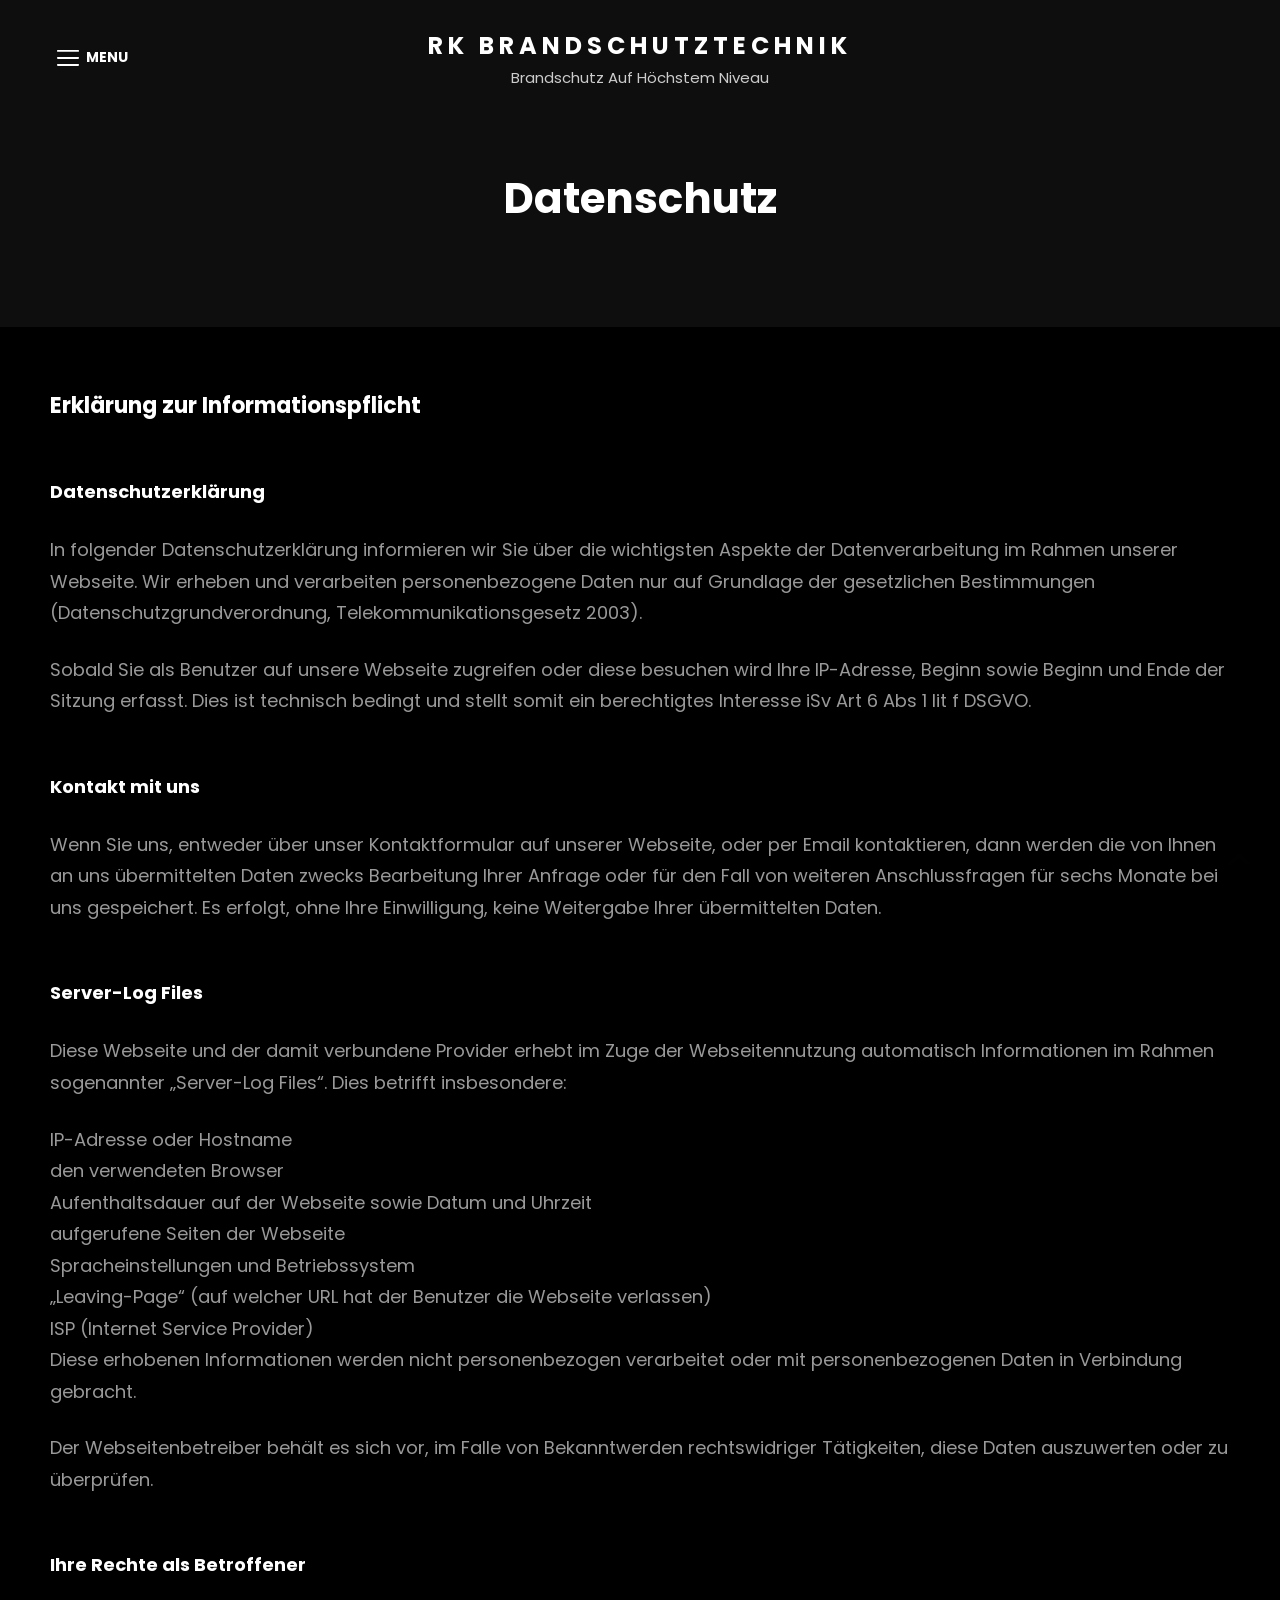
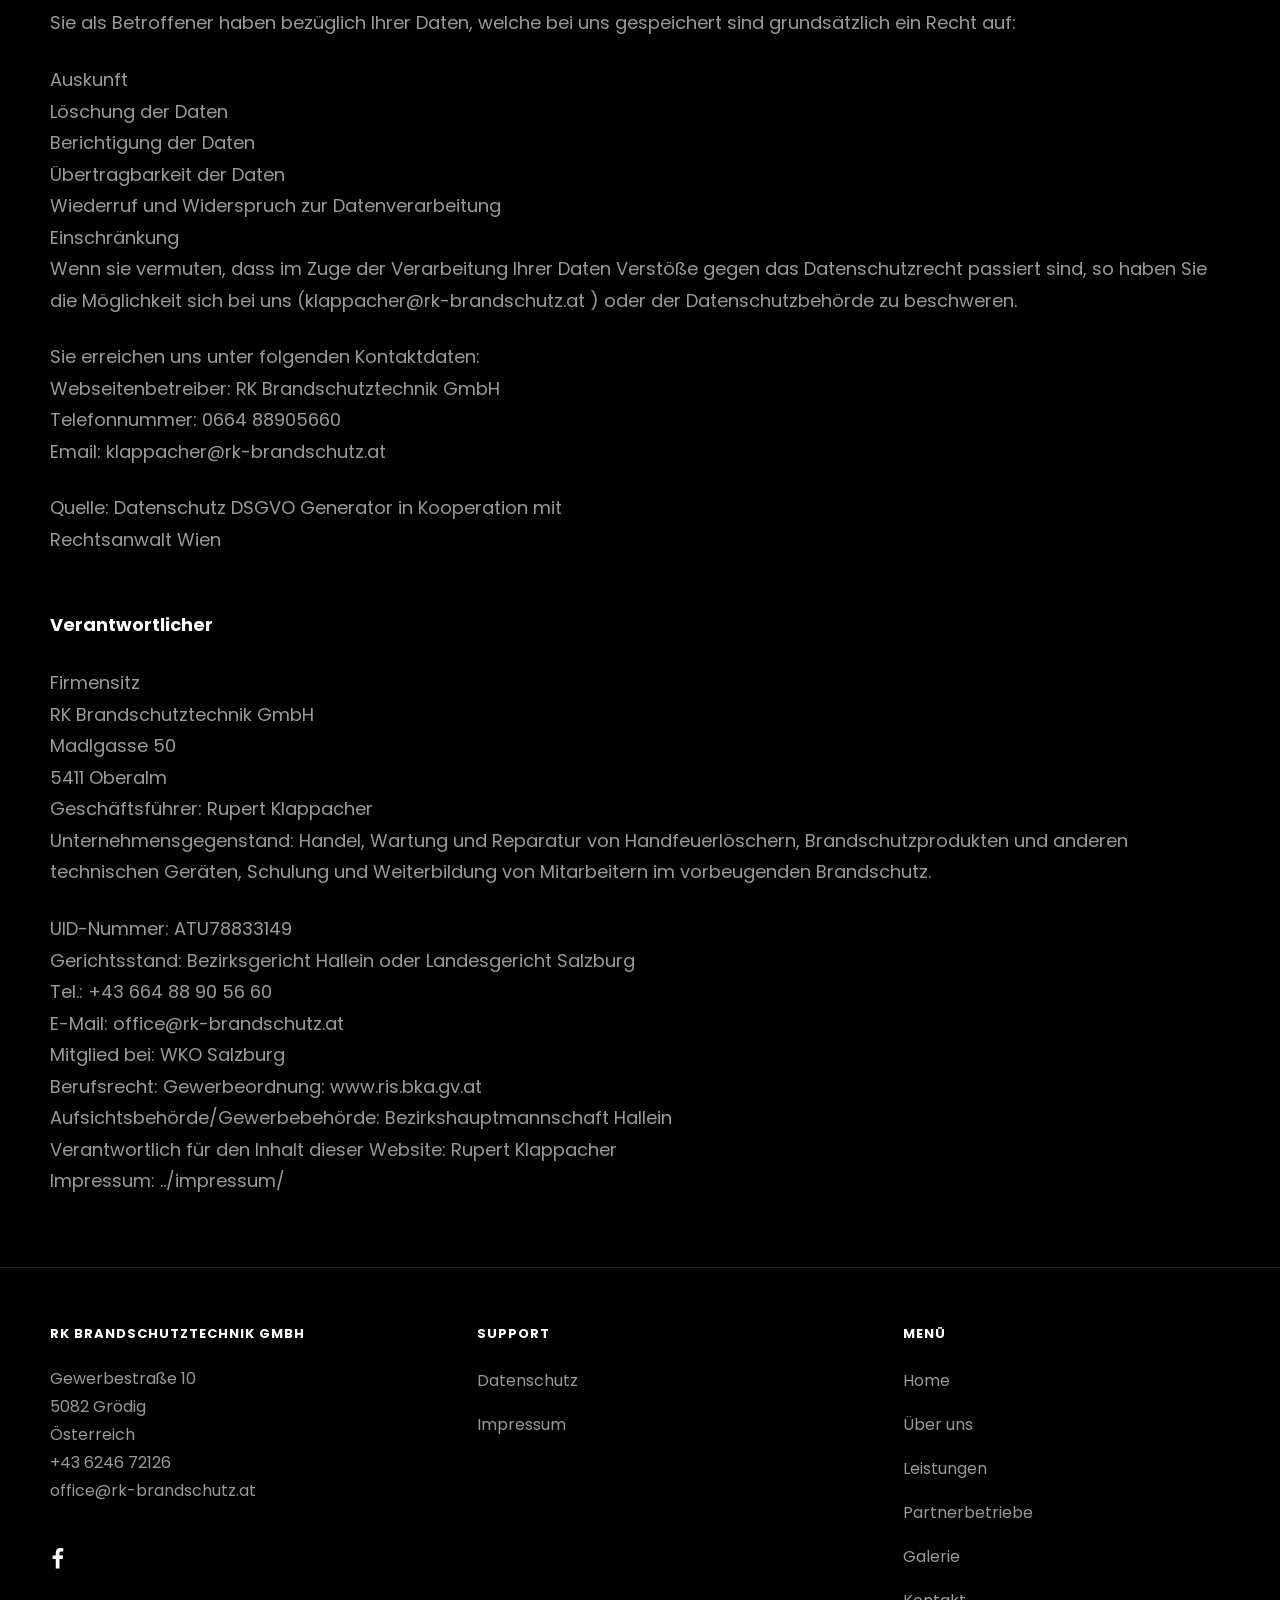
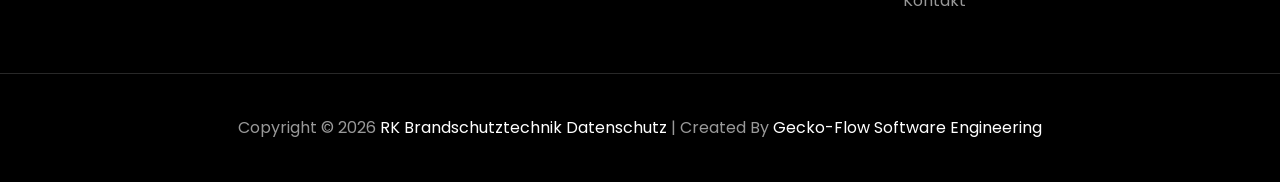
==== commit 0db8757d: "Datenschutzerklärung: Abschnitte zu Cookies und Google entfernt Die statische Seite setzt keine Cook" ====
--- a/datenschutz/index.html
+++ b/datenschutz/index.html
@@ -154,31 +154,6 @@
 <p>Sobald Sie als Benutzer auf unsere Webseite zugreifen oder diese besuchen wird Ihre IP-Adresse, Beginn sowie Beginn und Ende der Sitzung erfasst. Dies ist technisch bedingt und stellt somit ein berechtigtes Interesse iSv Art 6 Abs 1 lit f DSGVO.</p>
 <h6>Kontakt mit uns</h6>
 <p>Wenn Sie uns, entweder über unser Kontaktformular auf unserer Webseite, oder per Email kontaktieren, dann werden die von Ihnen an uns übermittelten Daten zwecks Bearbeitung Ihrer Anfrage oder für den Fall von weiteren Anschlussfragen für sechs Monate bei uns gespeichert. Es erfolgt, ohne Ihre Einwilligung, keine Weitergabe Ihrer übermittelten Daten.</p>
-<h6>Cookies</h6>
-<p>Unsere Website verwendet so genannte Cookies. Dabei handelt es sich um kleine Textdateien, die mit Hilfe des Browsers auf Ihrem Endgerät abgelegt werden. Sie richten keinen Schaden an. Wir nutzen Cookies dazu, unser Angebot nutzerfreundlich zu gestalten. Einige Cookies bleiben auf Ihrem Endgerät gespeichert, bis Sie diese löschen. Sie ermöglichen es uns, Ihren Browser beim nächsten Besuch wiederzuerkennen. Wenn Sie dies nicht wünschen, so können Sie Ihren Browser so einrichten, dass er Sie über das Setzen von Cookies informiert und Sie dies nur im Einzelfall erlauben. Bei der Deaktivierung von Cookies kann die Funktionalität unserer Website eingeschränkt sein.</p>
-<h6>Google Maps</h6>
-<p>Unsere Website verwendet Funktionen des Webkartendienstes „Google Maps“. Der Dienstanbieter dieser Funktion ist:</p>
-<p>Google Ireland Limited Gordon House, Barrow Street Dublin 4. Ireland. Tel: +353 1 543 1000<br />
-Im Zuge der Nutzung von Google Maps ist es notwendig Ihre IP-Adresse zu speichern und zu verarbeiten. Google überträgt in der Regel an einen Server in den USA und speichert die Daten dort. Die Verarbeitung geschieht durch den Diensteanbieter (oben genannt), der Betreiber dieser Homepage hat keinen Einfluss auf die Übertragung der Daten.</p>
-<p>Die Datenverarbeitung erfolgt auf Basis der gesetzlichen Bestimmungen des § 96 Abs 3 TKG sowie des Art 6 Abs 1 lit f (berechtigtes Interesse) der DSGVO. Die Nutzung von Google Maps erhöht die Auffindbarkeit der Orte, welche auf unserer Webseite bereitgestellt werden.</p>
-<p>Weitere Informationen über den Umgang mit Nutzerdaten des Diensteanbieters „Google“ können Sie der Datenschutzerklärung entnehmen:</p>
-<p>https://policies.google.com/privacy?hl=de .</p>
-<p>Google verarbeitet die Daten auch in den USA, hat sich jedoch dem<br />
-EU-US Privacy-Shield unterworfen.</p>
-<p>https://www.privacyshield.gov/EU-US-Framework</p>
-<h6>Google Fonts</h6>
-<p>Unsere Website verwendet Schriftarten von „Google Fonts“. Der Dienstanbieter dieser Funktion ist:</p>
-<p>Google Ireland Limited Gordon House, Barrow Street Dublin 4. Ireland<br />
-Tel: +353 1 543 1000</p>
-<p>Beim Aufrufen dieser Webseite lädt Ihr Browser Schriftarten und speichert diese in den Cache. Da Sie, als Besucher der Webseite, Daten des Dienstanbieters empfangen kann Google unter Umständen Cookies auf Ihrem Rechner setzen oder analysieren.</p>
-<p>Die Nutzung von „Google-Fonts“ dient der Optimierung unserer Dienstleistung und der einheitlichen Darstellung von Inhalten. Dies stellt ein berechtigtes Interesse im Sinne von Art. 6 Abs. 1 lit. f DSGVO dar.</p>
-<p>Weitere Informationen zu Google Fonts erhalten Sie unter folgendem Link:</p>
-<p>https://developers.google.com/fonts/faq<br />
-Weitere Informationen über den Umgang mit Nutzerdaten von Google können Sie der Datenschutzerklärung entnehmen:</p>
-<p>https://policies.google.com/privacy?hl=de .<br />
-Google verarbeitet die Daten auch in den USA, hat sich jedoch dem<br />
-EU-US Privacy-Shield unterworfen.</p>
-<p>https://www.privacyshield.gov/EU-US-Framework</p>
 <h6>Server-Log Files</h6>
 <p>Diese Webseite und der damit verbundene Provider erhebt im Zuge der Webseitennutzung automatisch Informationen im Rahmen sogenannter „Server-Log Files“. Dies betrifft insbesondere:</p>
 <p>IP-Adresse oder Hostname<br />
